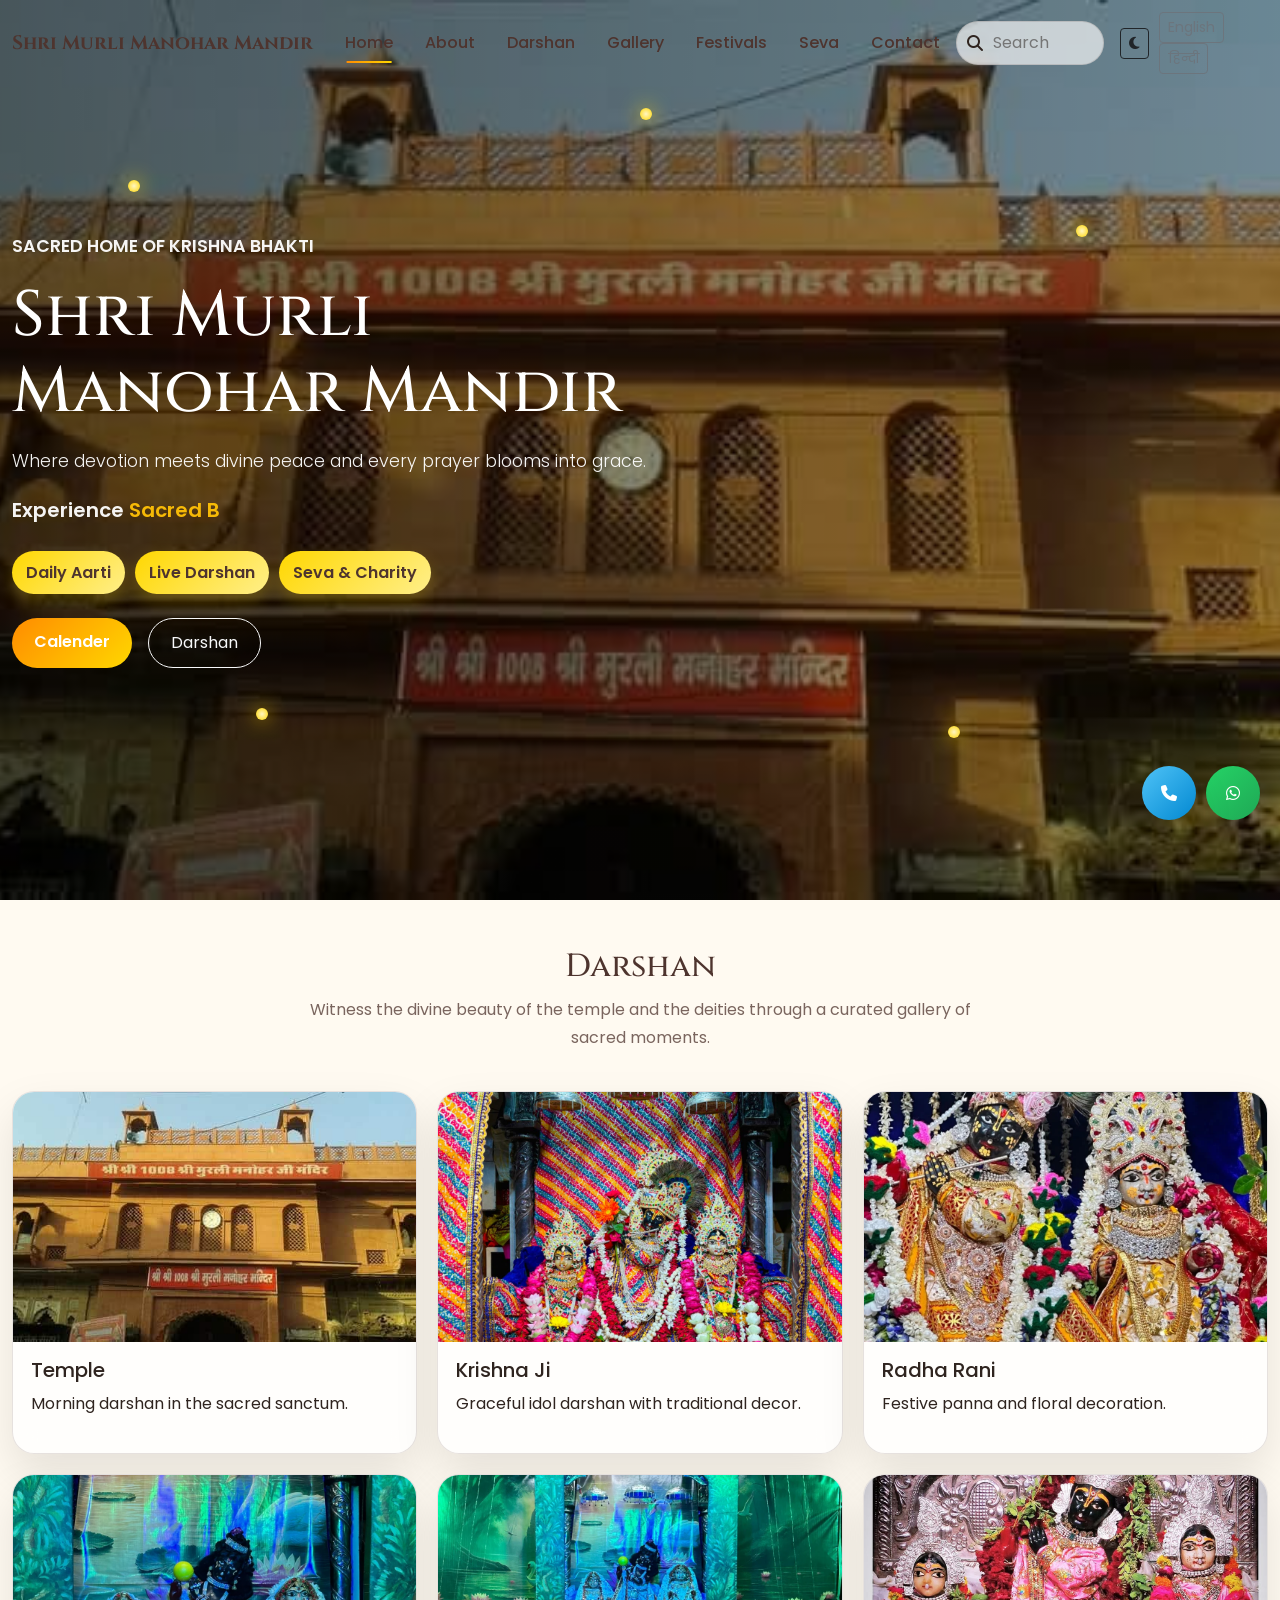
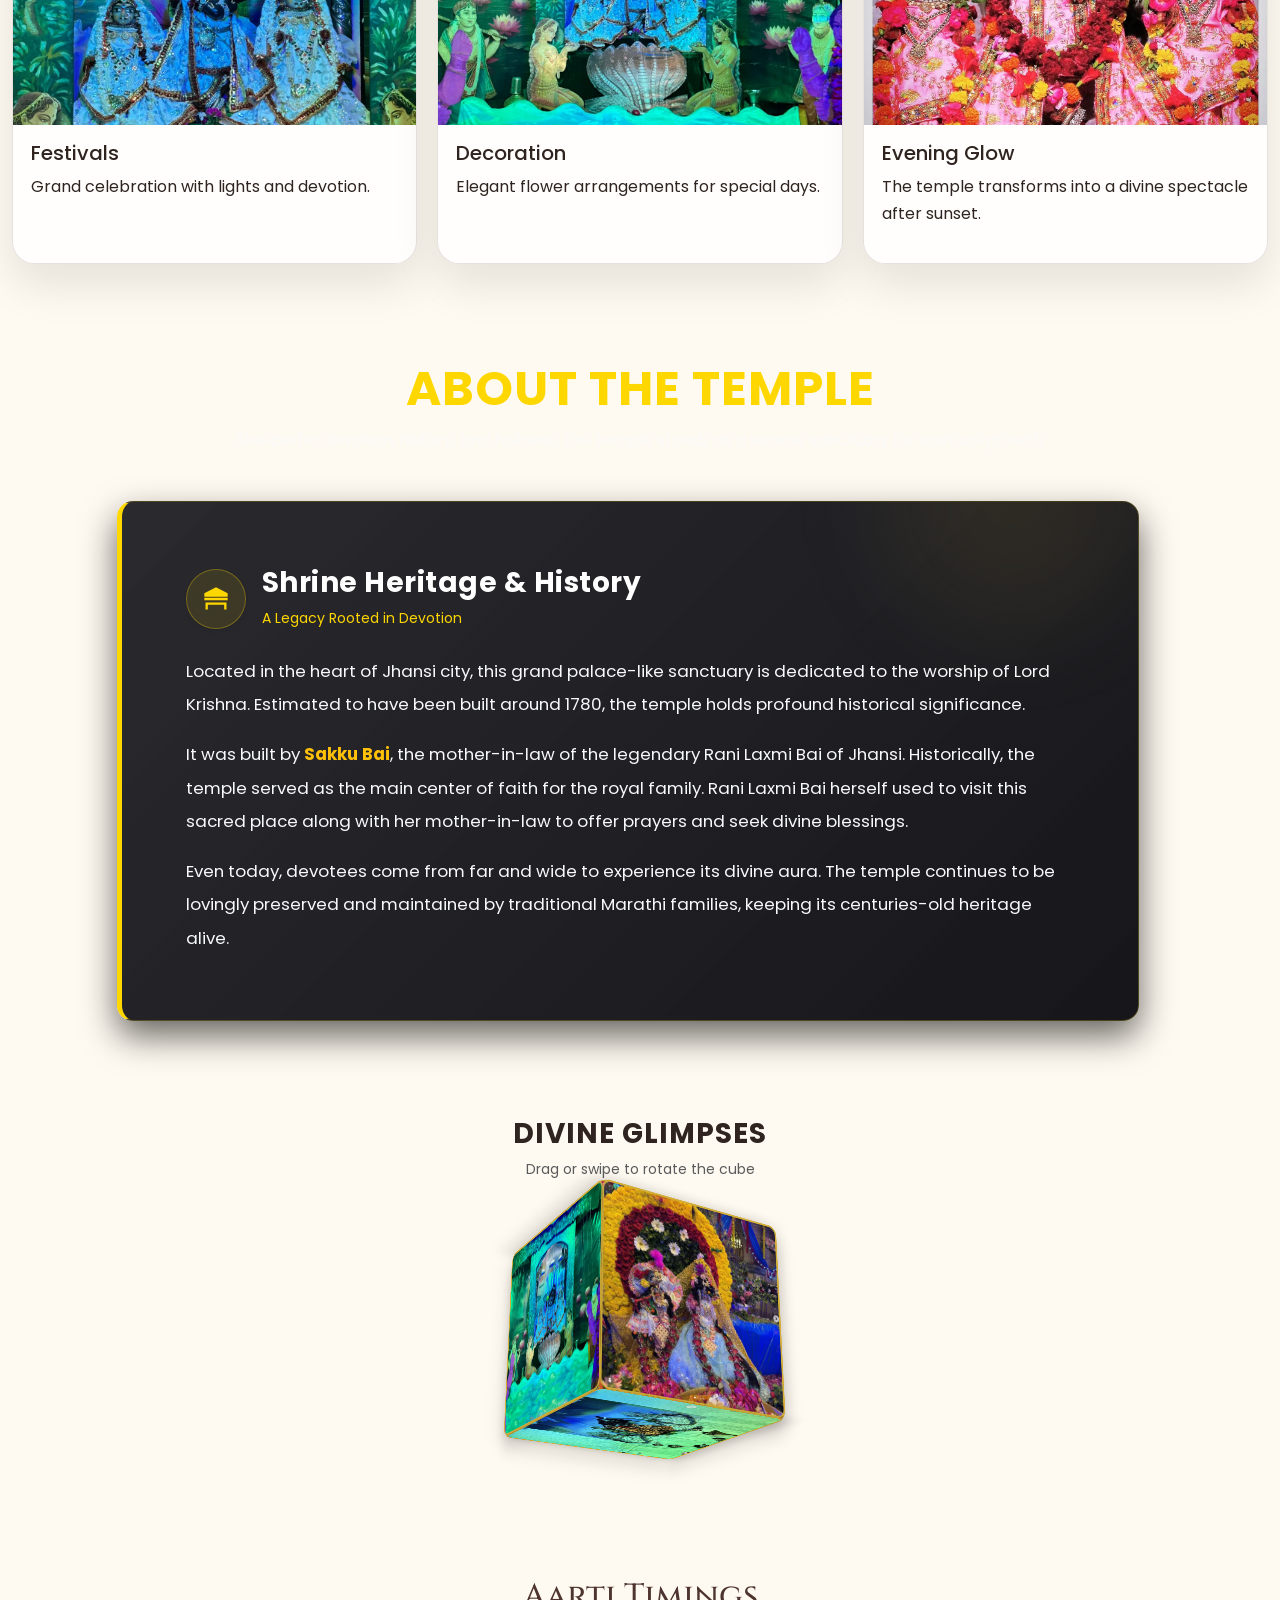
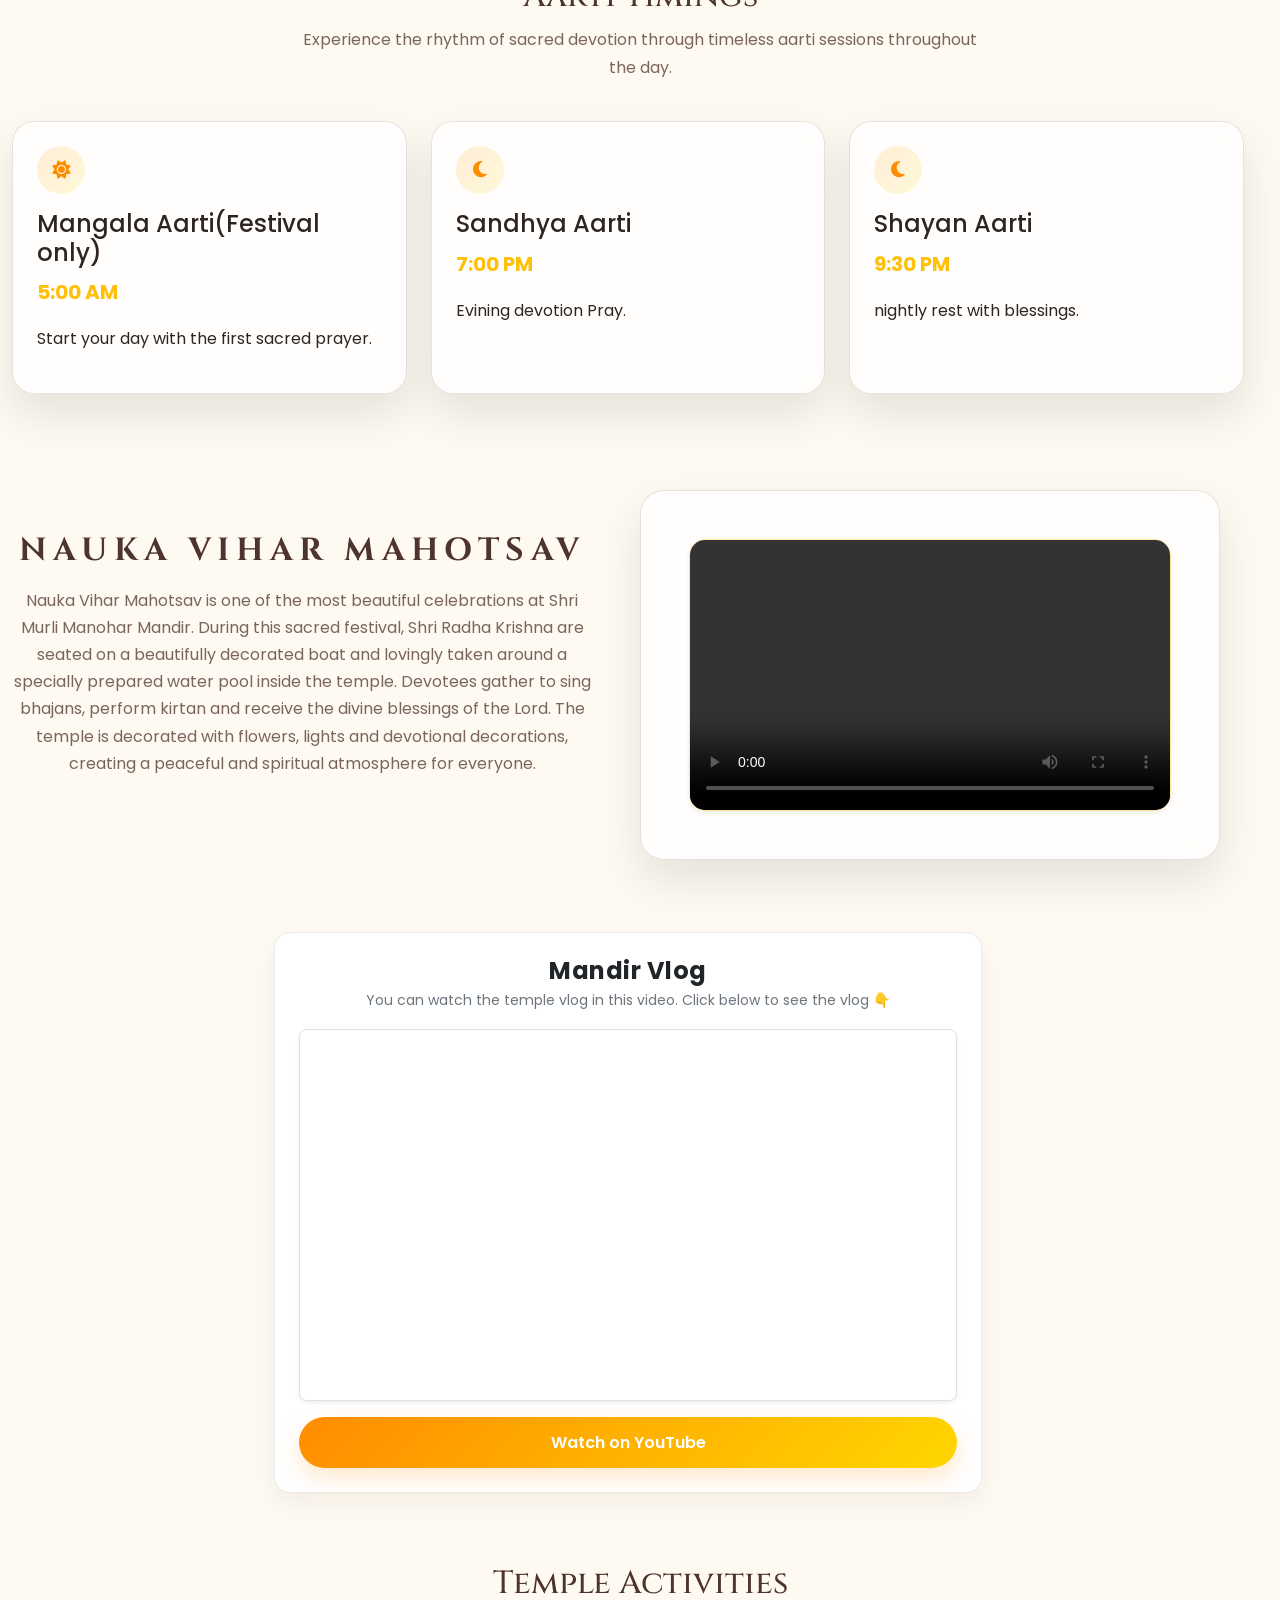
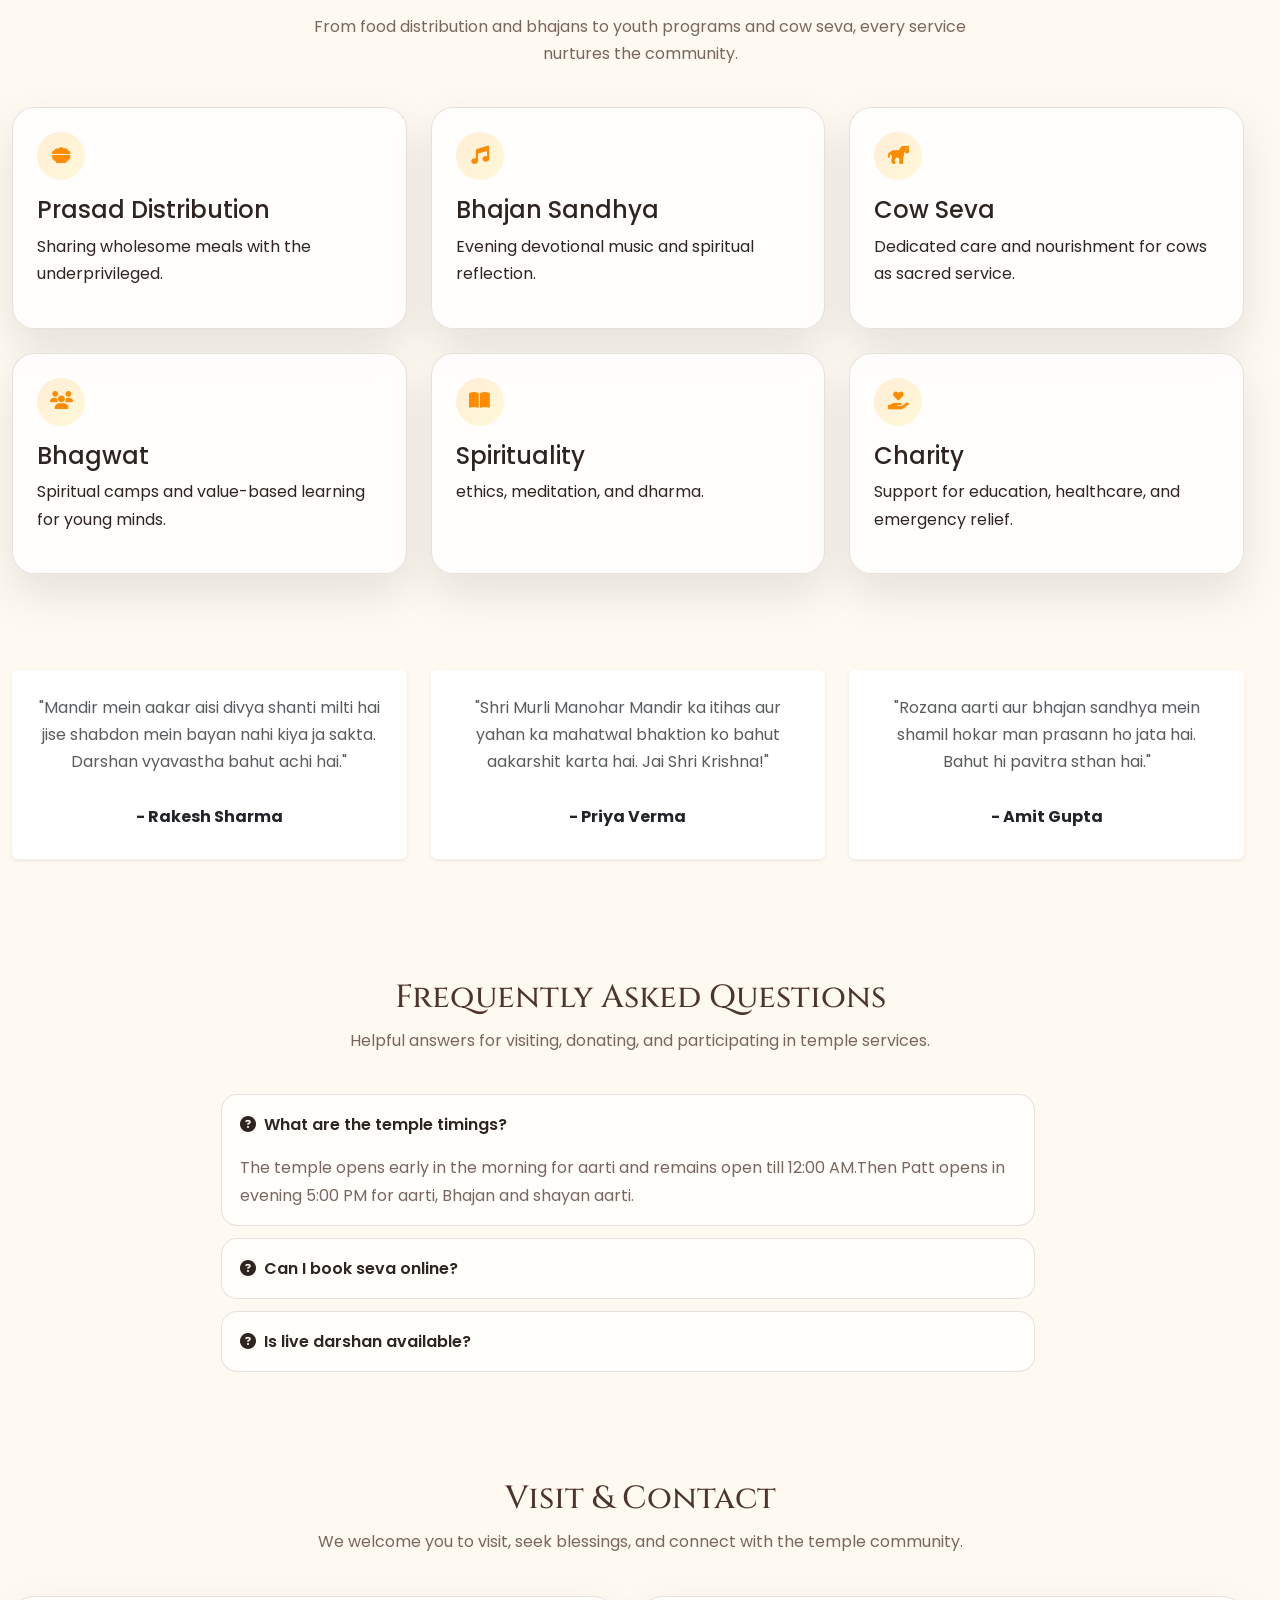
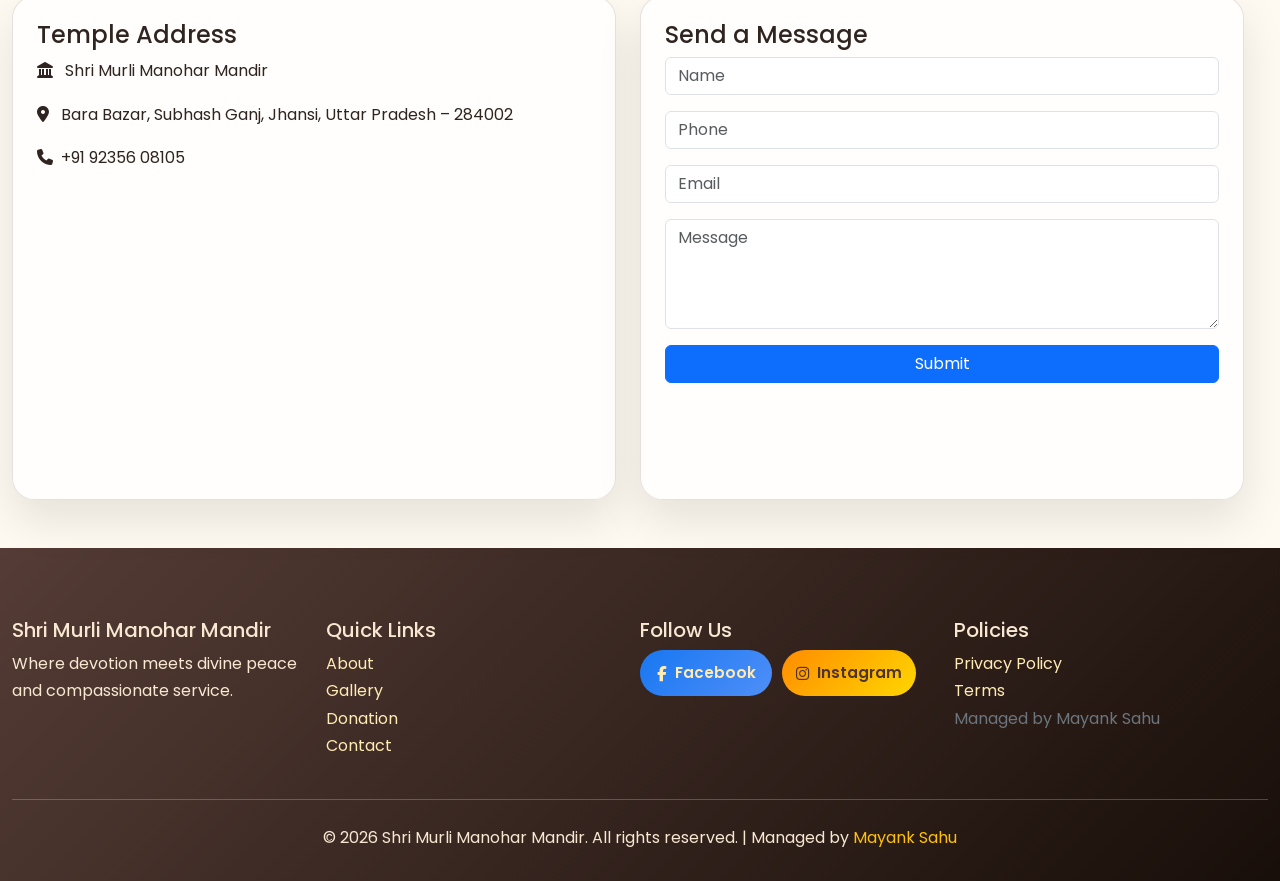
==== index.html @ 25aaffce "Update index.html" ====
<!DOCTYPE html>
<html lang="en">
  <head>
    <meta name="google-site-verification" content="YwTCOttz_gGWSCvnwsOfyiUN6vDVqNBpSsogVextNhI" />
    <meta name="viewport" content="width=device-width, initial-scale=1.0" />
    <meta name="description" content="Shri Murli Manohar Mandir offers a premium digital temple experience with darshan, festivals, donations, seva booking, and spiritual updates." />
    <meta name="theme-color" content="#ff8c00" />
    <title>Shri Murli Manohar Mandir | Divine Peace</title>
    <link rel="icon" type="image/jpg" href="images/gallery5.jpg">
    <link rel="preconnect" href="https://fonts.googleapis.com" />
    <link rel="preconnect" href="https://fonts.gstatic.com" crossorigin />
    <link href="https://fonts.googleapis.com/css2?family=Cinzel:wght@500;700&family=Poppins:wght@300;400;500;600;700&display=swap" rel="stylesheet" />
    <link href="https://cdn.jsdelivr.net/npm/bootstrap@5.3.3/dist/css/bootstrap.min.css" rel="stylesheet" />
    <link href="https://cdnjs.cloudflare.com/ajax/libs/font-awesome/6.5.2/css/all.min.css" rel="stylesheet" />
    <link href="https://cdn.jsdelivr.net/npm/aos@2.3.4/dist/aos.css" rel="stylesheet" />
    <link href="https://cdn.jsdelivr.net/npm/swiper@11/swiper-bundle.min.css" rel="stylesheet" />
    <link rel="stylesheet" href="css/style.css" />
  </head>
  <body>
    <div class="loader"><div class="loader-ring"></div></div>
    <div class="progress-bar"></div>

    <nav class="navbar navbar-expand-lg fixed-top">
      <div class="container">
        <a class="navbar-brand" href="index.html">Shri Murli Manohar Mandir</a>
        <button class="navbar-toggler" type="button" data-bs-toggle="collapse" data-bs-target="#navMenu">
          <span class="navbar-toggler-icon"></span>
        </button>
        <div class="collapse navbar-collapse" id="navMenu">
          <ul class="navbar-nav mx-auto mb-2 mb-lg-0">
            <li class="nav-item"><a class="nav-link active" href="#home">Home</a></li>
            <li class="nav-item"><a class="nav-link" href="about.html">About</a></li>
            <li class="nav-item"><a class="nav-link" href="#darshan">Darshan</a></li>
            <li class="nav-item"><a class="nav-link" href="gallery.html">Gallery</a></li>
            <li class="nav-item"><a class="nav-link" href="#festivals">Festivals</a></li>
            <li class="nav-item"><a class="nav-link" href="#seva">Seva</a></li>
            <li class="nav-item"><a class="nav-link" href="contact.html">Contact</a></li>
          </ul>
          <div class="search-box">
            <i class="fa-solid fa-magnifying-glass"></i>
            <input type="text" data-search placeholder="Search" />
          </div>
          <button class="btn btn-sm btn-outline-dark ms-3" data-theme-toggle><i class="fa-solid fa-moon"></i></button>
        </div>
       <div id="translate-buttons" style="display: inline-block; margin-left: 10px;">
    <button onclick="changeLanguage('en')" class="btn btn-sm btn-outline-secondary">English</button>
    <button onclick="changeLanguage('hi')" class="btn btn-sm btn-outline-secondary">हिन्दी</button>
</div>
    </nav>

    <header class="hero-section" id="home">
      <div class="diya-layer" aria-hidden="true">
        <span class="diya one"></span><span class="diya two"></span><span class="diya three"></span><span class="diya four"></span><span class="diya five"></span>
      </div>
      <div class="container">
        <div class="hero-content" data-aos="fade-right">
          <p class="text-uppercase fw-semibold letter-spacing">Sacred Home of Krishna Bhakti</p>
          <h1>Shri Murli Manohar Mandir</h1>
          <p class="lead">Where devotion meets divine peace and every prayer blooms into grace.</p>
          <p class="fw-semibold fs-5">Experience <span class="typed-text text-warning"></span></p>
          <div class="hero-badges mt-4">
            <span class="badge-gold">Daily Aarti</span>
            <span class="badge-gold">Live Darshan</span>
            <span class="badge-gold">Seva & Charity</span>
          </div>
          <div class="mt-4 d-flex gap-3 flex-wrap">
            <a href="donation.html" class="btn btn-gold">Calender</a>
            <a href="#darshan" class="btn btn-outline-light">Darshan</a>
          </div>
        </div>
      </div>
    </header>

    <main>

      
      

      <section class="container py-5" id="darshan">
        <div class="section-heading reveal" data-aos="fade-up">
          <h2>Darshan</h2>
          <p>Witness the divine beauty of the temple and the deities through a curated gallery of sacred moments.</p>
        </div>
        <div class="gallery-grid">
          <div class="card-elegant gallery-card lightbox-trigger" data-src="images/Frontimg.jpg" data-aos="zoom-in">
            <img src="images/Frontimg.jpg" alt="Temple architecture" loading="lazy" />
            <div class="card-body">
              <h5>Temple</h5>
              <p>Morning darshan in the sacred sanctum.</p>
            </div>
          </div>
          <div class="card-elegant gallery-card lightbox-trigger" data-src="images/Gyass.jpeg" data-aos="zoom-in" data-aos-delay="100">
            <img src="images/Gyass.jpeg" alt="Krishna deity" loading="lazy" />
            <div class="card-body">
              <h5>Krishna Ji</h5>
              <p>Graceful idol darshan with traditional decor.</p>
            </div>
          </div>
          <div class="card-elegant gallery-card lightbox-trigger" data-src="images/Radha Rani.webp" data-aos="zoom-in" data-aos-delay="200">
            <img src="images/Radha Rani.webp" alt="Radha Krishna festival" loading="lazy" />
            <div class="card-body">
              <h5>Radha Rani</h5>
              <p>Festive panna and floral decoration.</p>
            </div>
          </div>
          <div class="card-elegant gallery-card lightbox-trigger" data-src="images/Festivals.webp" data-aos="zoom-in">
            <img src="images/Festivals.webp" alt="Temple festival" loading="lazy" />
            <div class="card-body">
              <h5>Festivals</h5>
              <p>Grand celebration with lights and devotion.</p>
            </div>
          </div>
          <div class="card-elegant gallery-card lightbox-trigger" data-src="images/Decoration.webp" data-aos="zoom-in" data-aos-delay="100">
            <img src="images/Decoration.webp" alt="Temple decoration" loading="lazy" />
            <div class="card-body">
              <h5>Decoration</h5>
              <p>Elegant flower arrangements for special days.</p>
            </div>
          </div>
          <div class="card-elegant gallery-card lightbox-trigger" data-src="images/Evening glow.webp" data-aos="zoom-in" data-aos-delay="200">
            <img src="images/Evening glow.webp" alt="Temple evening view" loading="lazy" />
            <div class="card-body">
              <h5>Evening Glow</h5>
              <p>The temple transforms into a divine spectacle after sunset.</p>
            </div>
          </div>
        </div>
      </section>

          <!-- About The Temple Section -->
<section class="container py-5">
    <div class="text-center mb-5">
        <h2 class="fw-bold display-5" style="letter-spacing: 1px; color: #ffd700;">ABOUT THE TEMPLE</h2>
        <p class="text-light opacity-75 fs-6">Steeped in devotion, history, and holiness, the temple stands as a serene sanctuary for spiritual growth.</p>
    </div>

    <div class="row justify-content-center">
        <div class="col-lg-10 mx-auto">
            <div class="card border-0 shadow-lg p-4 p-md-5 rounded-4 position-relative overflow-hidden about-card-custom">
                
                <!-- Decorative Glow Background Element -->
                <div class="position-absolute top-0 end-0 translate-middle-y rounded-circle blur-bg" style="width: 250px; height: 250px; background: rgba(212, 175, 55, 0.08); filter: blur(50px); pointer-events: none;"></div>

                <div class="card-body position-relative z-1">
                    <div class="d-flex align-items-center mb-4">
                        <div class="rounded-circle d-flex align-items-center justify-content-center me-3 shadow-sm icon-box-custom">
                            <!-- Proper Temple SVG Icon -->
                            <svg xmlns="http://www.w3.org/2000/svg" width="28" height="28" fill="#ffd700" viewBox="0 0 24 24">
                                <path d="M12 2L2 7v3h20V7L12 2zm10 9H2v2h20v-2zm-1 4H3v6h2v-4h14v4h2v-6z"/>
                            </svg>
                        </div>
                        <div>
                            <h3 class="fw-bold mb-1 text-white" style="letter-spacing: 0.5px;">Shrine Heritage & History</h3>
                            <span class="small" style="color: #ffd700;">A Legacy Rooted in Devotion</span>
                        </div>
                    </div>

                    <p class="card-text text-light opacity-85 lh-lg mb-3" style="font-size: 1.05rem;">
                        Located in the heart of Jhansi city, this grand palace-like sanctuary is dedicated to the worship of Lord Krishna. Estimated to have been built around 1780, the temple holds profound historical significance.
                    </p>
                    
                    <p class="card-text text-light opacity-85 lh-lg mb-3" style="font-size: 1.05rem;">
                        It was built by <strong class="text-warning">Sakku Bai</strong>, the mother-in-law of the legendary Rani Laxmi Bai of Jhansi. Historically, the temple served as the main center of faith for the royal family. Rani Laxmi Bai herself used to visit this sacred place along with her mother-in-law to offer prayers and seek divine blessings.
                    </p>

                    <p class="card-text text-light opacity-85 lh-lg mb-0" style="font-size: 1.05rem;">
                        Even today, devotees come from far and wide to experience its divine aura. The temple continues to be lovingly preserved and maintained by traditional Marathi families, keeping its centuries-old heritage alive.
                    </p>
                </div>
            </div>
        </div>
    </div>
</section>

<style>
/* Custom Styling for Dark Mode About Card */
.about-card-custom {
    background: linear-gradient(135deg, rgba(30, 30, 35, 0.95) 0%, rgba(18, 18, 22, 0.98) 100%) !important;
    border: 1px solid rgba(255, 215, 0, 0.2) !important;
    border-left: 5px solid #ffd700 !important;
    box-shadow: 0 15px 35px rgba(0, 0, 0, 0.6) !important;
}

.icon-box-custom {
    width: 60px;
    height: 60px;
    background: rgba(255, 215, 0, 0.1);
    border: 1px solid rgba(255, 215, 0, 0.3);
}

.about-card-custom:hover {
    border-color: rgba(255, 215, 0, 0.4) !important;
    box-shadow: 0 20px 40px rgba(255, 215, 0, 0.1) !important;
    transition: all 0.3s ease;
}
</style>
      

      <!-- 3D Rotating Image Cube Section -->
<section class="container py-5 text-center">
    <div class="mb-4">
        <h3 class="fw-bold" style="letter-spacing: 1px;">DIVINE GLIMPSES</h3>
        <p class="text-muted small">Drag or swipe to rotate the cube</p>
    </div>

    <div class="scene-container">
        <div class="cube" id="imageCube">
            <div class="cube-face front"><img src="images/Decoration.webp" alt="Darshan"></div>
            <div class="cube-face back"><img src="images/charan.jpeg" alt="Darshan"></div>
            <div class="cube-face right"><img src="images/gallery5.jpg" alt="Darshan"></div>
            <div class="cube-face left"><img src="images/independenceday3.jpeg" alt="Darshan"></div>
            <div class="cube-face top"><img src="images/Gyass.jpeg" alt="Darshan"></div>
            <div class="cube-face bottom"><img src="images/gallery4.jpg" alt="Darshan"></div>
        </div>
    </div>
</section>


            
      

      <section class="container py-5">
        <div class="section-heading reveal" data-aos="fade-up">
          <h2>Aarti Timings</h2>
          <p>Experience the rhythm of sacred devotion through timeless aarti sessions throughout the day.</p>
        </div>
        <div class="row g-4">
          <div class="col-md-6 col-lg-4" data-aos="fade-up">
            <div class="card-elegant timing-card h-100">
              <div class="icon-badge"><i class="fa-solid fa-sun"></i></div>
              <h4>Mangala Aarti(Festival only)</h4>
              <p class="fs-5 fw-bold text-warning">5:00 AM</p>
              <p>Start your day with the first sacred prayer.</p>
            </div>
          </div>
          <div class="col-md-6 col-lg-4" data-aos="fade-up" data-aos-delay="100">
            <div class="card-elegant timing-card h-100">
              <div class="icon-badge"><i class="fa-solid fa-moon"></i></div>
              <h4>Sandhya Aarti</h4>
              <p class="fs-5 fw-bold text-warning">7:00 PM</p>
              <p>Evining devotion Pray.</p>
            </div>
          </div>
          <div class="col-md-6 col-lg-4" data-aos="fade-up" data-aos-delay="200">
            <div class="card-elegant timing-card h-100">
              <div class="icon-badge"><i class="fa-solid fa-moon"></i></div>
              <h4>Shayan Aarti</h4>
              <p class="fs-5 fw-bold text-warning">9:30 PM</p>
              <p>nightly rest with blessings.</p>
            </div>
          </div>
        </div>
      </section>

      <section class="container py-5" id="festivals">
        <div class="row g-5 align-items-center">
          <div class="col-lg-6" data-aos="fade-right">
            <div class="section-heading reveal">
              <h2 class="text-uppercase fw-bold" style="letter-spacing: 0.2em;">NAUKA VIHAR MAHOTSAV</h2>
              <p class="mt-3">Nauka Vihar Mahotsav is one of the most beautiful celebrations at Shri Murli Manohar Mandir. During this sacred festival, Shri Radha Krishna are seated on a beautifully decorated boat and lovingly taken around a specially prepared water pool inside the temple. Devotees gather to sing bhajans, perform kirtan and receive the divine blessings of the Lord. The temple is decorated with flowers, lights and devotional decorations, creating a peaceful and spiritual atmosphere for everyone.</p>
            </div>
          </div>
          <div class="col-lg-6" data-aos="fade-left">
            <div class="card-elegant p-4 p-md-5">
              <div class="ratio ratio-16x9 rounded-4 overflow-hidden border border-warning-subtle shadow-sm">
                <video controls class="w-100 h-100 object-fit-cover">
                  <source src="video/Naukavihar.mp4" type="video/mp4"
                </video>
              </div>
            </div>
          </div>
        </div>
      </section>

        
      <!-- Mandir Vlog Section -->
<section class="container py-4">
    <div class="row justify-content-center">
        <div class="col-lg-7">
            <div class="card border-0 shadow-sm p-3 p-md-4 rounded-4 vlog-theme-card position-relative">
                
                <div class="card-body p-0 text-center">
                    <!-- Header -->
                    <div class="mb-3">
                        <h4 class="fw-bold vlog-title mb-1" style="letter-spacing: 0.5px;">Mandir Vlog</h4>
                        <p class="vlog-desc small mb-3">You can watch the temple vlog in this video. Click below to see the vlog 👇</p>
                    </div>

                    <!-- YouTube Video Container -->
                    <div class="ratio ratio-16x9 rounded-3 overflow-hidden shadow-sm border">
                        <iframe src="https://www.youtube.com/embed/cmN3DgKx1w0?rel=0" title="Mandir Vlog" allowfullscreen style="width: 100%; height: 100%;"></iframe>
                    </div>
                </div>
                 <a class="watch-youtube-btn" href="https://youtu.be/cmN3DgKx1w0?si=9wKprSiNvX23P_lv" target="_blank" rel="noopener noreferrer">Watch on YouTube</a>
                 </div>

            </div>
        </div>
    </div>
</section>

<style>
/* Day Mode (Default): White Card, Dark Text */
.vlog-theme-card {
    background-color: #ffffff !important;
    border: 1px solid rgba(0, 0, 0, 0.08) !important;
    box-shadow: 0 10px 25px rgba(0, 0, 0, 0.05) !important;
    transition: all 0.3s ease;
}
.vlog-theme-card .vlog-title {
    color: #212529 !important;
}
.vlog-theme-card .vlog-desc {
    color: #6c757d !important;
}

/* Night Mode (Dark Theme): Matches your About Section Card */
[data-theme="dark"] .vlog-theme-card,
body.dark-mode .vlog-theme-card,
.dark .vlog-theme-card {
    background: linear-gradient(135deg, rgba(30, 30, 35, 0.95) 0%, rgba(18, 18, 22, 0.98) 100%) !important;
    border: 1px solid rgba(255, 215, 0, 0.2) !important;
    box-shadow: 0 20px 40px rgba(0, 0, 0, 0.7) !important;
}
[data-theme="dark"] .vlog-theme-card .vlog-title,
body.dark-mode .vlog-theme-card .vlog-title,
.dark .vlog-theme-card .vlog-title {
    color: #ffffff !important;
}
[data-theme="dark"] .vlog-theme-card .vlog-desc,
body.dark-mode .vlog-theme-card .vlog-desc,
.dark .vlog-theme-card .vlog-desc {
    color: rgba(255, 255, 255, 0.75) !important;
}
</style>
      
      <section class="container py-5" id="seva">
        <div class="section-heading reveal" data-aos="fade-up">
          <h2>Temple Activities</h2>
          <p>From food distribution and bhajans to youth programs and cow seva, every service nurtures the community.</p>
        </div>
        <div class="row g-4">
          <div class="col-md-6 col-lg-4" data-aos="fade-up">
            <div class="card-elegant activity-card h-100">
              <div class="icon-badge"><i class="fa-solid fa-bowl-food"></i></div>
              <h4>Prasad Distribution</h4>
              <p>Sharing wholesome meals with the underprivileged.</p>
            </div>
          </div>
          <div class="col-md-6 col-lg-4" data-aos="fade-up" data-aos-delay="100">
            <div class="card-elegant activity-card h-100">
              <div class="icon-badge"><i class="fa-solid fa-music"></i></div>
              <h4>Bhajan Sandhya</h4>
              <p>Evening devotional music and spiritual reflection.</p>
            </div>
          </div>
          <div class="col-md-6 col-lg-4" data-aos="fade-up" data-aos-delay="200">
            <div class="card-elegant activity-card h-100">
              <div class="icon-badge"><i class="fa-solid fa-horse"></i></div>
              <h4>Cow Seva</h4>
              <p>Dedicated care and nourishment for cows as sacred service.</p>
            </div>
          </div>
          <div class="col-md-6 col-lg-4" data-aos="fade-up">
            <div class="card-elegant activity-card h-100">
              <div class="icon-badge"><i class="fa-solid fa-users"></i></div>
              <h4>Bhagwat</h4>
              <p>Spiritual camps and value-based learning for young minds.</p>
            </div>
          </div>
          <div class="col-md-6 col-lg-4" data-aos="fade-up" data-aos-delay="100">
            <div class="card-elegant activity-card h-100">
              <div class="icon-badge"><i class="fa-solid fa-book-open"></i></div>
              <h4>Spirituality</h4>
              <p>ethics, meditation, and dharma.</p>
            </div>
          </div>
          <div class="col-md-6 col-lg-4" data-aos="fade-up" data-aos-delay="200">
            <div class="card-elegant activity-card h-100">
              <div class="icon-badge"><i class="fa-solid fa-hand-holding-heart"></i></div>
              <h4>Charity</h4>
              <p>Support for education, healthcare, and emergency relief.</p>
            </div>
          </div>
        </div>
      </section>

      <div class="container my-5">
    <div class="row text-center">
        <div class="col-md-4 mb-4">
            <div class="card p-4 shadow-sm border-0">
                <p class="text-muted">"Mandir mein aakar aisi divya shanti milti hai jise shabdon mein bayan nahi kiya ja sakta. Darshan vyavastha bahut achi hai."</p>
                <h6 class="fw-bold mt-3">- Rakesh Sharma</h6>
            </div>
        </div>
        <div class="col-md-4 mb-4">
            <div class="card p-4 shadow-sm border-0">
                <p class="text-muted">"Shri Murli Manohar Mandir ka itihas aur yahan ka mahatwal bhaktion ko bahut aakarshit karta hai. Jai Shri Krishna!"</p>
                <h6 class="fw-bold mt-3">- Priya Verma</h6>
            </div>
        </div>
        <div class="col-md-4 mb-4">
            <div class="card p-4 shadow-sm border-0">
                <p class="text-muted">"Rozana aarti aur bhajan sandhya mein shamil hokar man prasann ho jata hai. Bahut hi pavitra sthan hai."</p>
                <h6 class="fw-bold mt-3">- Amit Gupta</h6>
            </div>
        </div>
    </div>
</div>

      <section class="container py-5">
        <div class="section-heading reveal" data-aos="fade-up">
          <h2>Frequently Asked Questions</h2>
          <p>Helpful answers for visiting, donating, and participating in temple services.</p>
        </div>
        <div class="row justify-content-center">
          <div class="col-lg-8">
            <div class="faq-item active">
              <button class="faq-question"><i class="fa-solid fa-circle-question me-2"></i>What are the temple timings?</button>
              <div class="faq-answer">The temple opens early in the morning for aarti and remains open till 12:00 AM.Then Patt opens in evening 5:00 PM for aarti, Bhajan and shayan aarti.</div>
            </div>
            <div class="faq-item">
              <button class="faq-question"><i class="fa-solid fa-circle-question me-2"></i>Can I book seva online?</button>
              <div class="faq-answer">Yes, you may book seva through the online form or by contacting the temple office directly.</div>
            </div>
            <div class="faq-item">
              <button class="faq-question"><i class="fa-solid fa-circle-question me-2"></i>Is live darshan available?</button>
              <div class="faq-answer">Yes, daily aarti and selected programs are streamed during the week for devotees around the world.</div>
            </div>
          </div>
        </div>
      </section>

      <section class="container py-5" id="contact">
        <div class="section-heading reveal" data-aos="fade-up">
          <h2>Visit & Contact</h2>
          <p>We welcome you to visit, seek blessings, and connect with the temple community.</p>
        </div>
        <div class="row g-4">
          <div class="col-lg-6" data-aos="fade-right">
            <div class="card-elegant contact-card h-100">
              <h4>Temple Address</h4>
              <p><i class="fa-solid fa-landmark me-2"></i> Shri Murli Manohar Mandir</p>
              <p><i class="fa-solid fa-location-dot me-2"></i> Bara Bazar, Subhash Ganj, Jhansi, Uttar Pradesh – 284002</p>
              <p><i class="fa-solid fa-phone me-2"></i><a href="tel:+919235608105" class="text-reset">+91 92356 08105</a></p>
              <iframe src="https://www.google.com/maps?q=Bara%20Bazar%2C%20Subhash%20Ganj%2C%20Jhansi%2C%20Uttar%20Pradesh%20284002&z=15&output=embed" allowfullscreen loading="lazy"></iframe>
            </div>
          </div>
          <div class="col-lg-6" data-aos="fade-left">
            <div class="card-elegant contact-card h-100">
              <h4>Send a Message</h4>
             <form id="whatsappFormHome" onsubmit="sendToWhatsAppHome(event)">
    <div class="mb-3">
        <input type="text" id="nameHome" class="form-control" placeholder="Name" required>
    </div>
    <div class="mb-3">
        <input type="tel" id="phoneHome" class="form-control" placeholder="Phone" required>
    </div>
    <div class="mb-3">
        <input type="email" id="emailHome" class="form-control" placeholder="Email">
    </div>
    <div class="mb-3">
        <textarea id="messageHome" class="form-control" rows="4" placeholder="Message" required></textarea>
    </div>
    <button type="submit" class="btn btn-primary w-100">Submit</button>
</form>
            </div>
          </div>
        </div>
      </section>
    </main>

    <!-- JavaScript for WhatsApp Form -->
<script>
function sendToWhatsAppHome(event) {
    event.preventDefault(); 

    let name = document.getElementById('nameHome').value;
    let phone = document.getElementById('phoneHome').value;
    let email = document.getElementById('emailHome').value;
    let message = document.getElementById('messageHome').value;

    // Yahan apna WhatsApp number daalein (91 ke sath)
    let myWhatsAppNumber = "919235608105"; 

    let whatsappText = `New Message from Home Page:%0A` +
                       `*Name:* ${name}%0A` +
                       `*Phone:* ${phone}%0A` +
                       `*Email:* ${email}%0A` +
                       `*Message:* ${message}`;

    let whatsappURL = `https://wa.me/${myWhatsAppNumber}?text=${whatsappText}`;
    window.open(whatsappURL, '_blank');
}
</script>

    <footer class="footer">
      <div class="container">
        <div class="row g-4">
          <div class="col-lg-3">
            <h5>Shri Murli Manohar Mandir</h5>
            <p>Where devotion meets divine peace and compassionate service.</p>
          </div>
          <div class="col-lg-3">
            <h5>Quick Links</h5>
            <ul class="list-unstyled">
              <li><a href="about.html">About</a></li>
              <li><a href="gallery.html">Gallery</a></li>
              <li><a href="donation.html">Donation</a></li>
              <li><a href="contact.html">Contact</a></li>
            </ul>
          </div>
          <div class="col-lg-3">
            <h5>Follow Us</h5>
            <div class="footer-social-links">
              <a class="footer-social-btn facebook" href="https://www.facebook.com/share/14ncZ8NiP7m/ " target="_blank" rel="noopener noreferrer">
                <i class="fa-brands fa-facebook-f"></i>
                <span>Facebook</span>
              </a>
              <a class="footer-social-btn instagram" href="https://www.instagram.com/murli.manohar.mandir.jhansi?igsh=MTAweDFwbmF0YXIxMQ==" target="_blank" rel="noopener noreferrer">
                <i class="fa-brands fa-instagram"></i>
                <span>Instagram</span>
              </a>
            </div>
          </div>
          <div class="col-lg-3">
            <h5>Policies</h5>
            <ul class="list-unstyled">
              <li><a href="#">Privacy Policy</a></li>
              <li><a href="#">Terms</a></li>
              <a href="https://www.instagram.com/mayanksahu_10?igsh=MTl1Z3kzNTBsajVt" target="_blank" class="text-secondary text-decoration-none">Managed by Mayank Sahu</a>
            </ul>
          </div>
        </div>
        <hr class="my-4" />
        <p class="mb-0 text-center">© 2026 Shri Murli Manohar Mandir. All rights reserved. | Managed by <a href="https://www.instagram.com/mayanksahu_10?igsh=MTl1Z3kzNTBsajVt" target="_blank" class="text-warning text-decoration-none">Mayank Sahu</a></p>
      </div>
    </footer>

    <button class="back-to-top" aria-label="Back to top"><i class="fa-solid fa-arrow-up"></i></button>
    <a href="https://wa.me/919235608105" target="_blank" class="floating-btn d-flex align-items-center justify-content-center" aria-label="WhatsApp">
      <i class="fa-brands fa-whatsapp"></i></a>
    <a href="tel:+919235608105" class="floating-btn floating-call d-flex align-items-center justify-content-center" aria-label="Call Us">
      <i class="fa-solid fa-phone"></i></a>

    <div class="lightbox-overlay">
      <div class="lightbox-content">
        <button class="lightbox-close"><i class="fa-solid fa-xmark"></i></button>
        <img class="lightbox-image" src="" alt="Temple preview" />
      </div>
    </div>

    <script src="https://cdn.jsdelivr.net/npm/bootstrap@5.3.3/dist/js/bootstrap.bundle.min.js"></script>
    <script src="https://cdn.jsdelivr.net/npm/aos@2.3.4/dist/aos.js"></script>
    <script src="https://cdn.jsdelivr.net/npm/swiper@11/swiper-bundle.min.js"></script>
    <script src="js/script.js"></script>
      <div id="google_translate_element" style="display:none;"></div>

<script type="text/javascript">
  function googleTranslateElementInit() {
    new google.translate.TranslateElement({
      pageLanguage: 'en',
      includedLanguages: 'hi,en',
      autoDisplay: false
    }, 'google_translate_element');
  }

  function changeLanguage(langCode) {
    var selectField = document.querySelector(".goog-te-combo");
    if (selectField) {
      selectField.value = langCode;
      selectField.dispatchEvent(new Event('change'));
    }
  }
</script>
<script type="text/javascript" src="//translate.google.com/translate_a/element.js?cb=googleTranslateElementInit"></script>
  </body>
</html>
---- css/style.css ----
:root {
  --primary: #ff8c00;
  --secondary: #ffd700;
  --accent: #4e342e;
  --text: #2f241f;
  --light: #fffef8;
  --dark: #1f140f;
  --bg: #fffaf1;
  --border: rgba(78, 52, 46, 0.14);
  --shadow: 0 20px 45px rgba(0, 0, 0, 0.1);
}

body {
  font-family: 'Poppins', sans-serif;
  background: var(--bg);
  color: var(--text);
  line-height: 1.7;
  overflow-x: hidden;
}

body.dark-mode {
  --bg: #120c09;
  --light: #1f1612;
  --text: #f6ebdd;
  --accent: #f5d17a;
  --border: rgba(255, 255, 255, 0.12);
  --shadow: 0 20px 45px rgba(0, 0, 0, 0.35);
}

html { scroll-behavior: smooth; }

img { max-width: 100%; display: block; }
a { text-decoration: none; }

section { padding: 90px 0; }

.section-heading {
  margin-bottom: 40px;
  text-align: center;
}

.section-heading h2 {
  font-family: 'Cinzel', serif;
  font-size: 2rem;
  color: var(--accent);
  margin-bottom: 10px;
}

.section-heading p {
  color: #7a655e;
  max-width: 700px;
  margin: 0 auto;
}

body.dark-mode .section-heading p { color: #c8b7aa; }

.navbar {
  transition: all 0.35s ease;
  padding: 12px 0;
}

.navbar.scrolled {
  background: rgba(255, 250, 241, 0.95) !important;
  backdrop-filter: blur(12px);
  box-shadow: 0 10px 25px rgba(0, 0, 0, 0.08);
}

body.dark-mode .navbar.scrolled {
  background: rgba(18, 12, 9, 0.95) !important;
}

.navbar-brand {
  font-family: 'Cinzel', serif;
  font-size: 1.2rem;
  color: var(--accent) !important;
  font-weight: 700;
}

.navbar-nav .nav-link {
  color: var(--accent) !important;
  font-weight: 500;
  margin: 0 8px;
  position: relative;
}

.navbar-nav .nav-link::after {
  content: '';
  position: absolute;
  width: 0;
  height: 2px;
  background: linear-gradient(90deg, var(--primary), var(--secondary));
  left: 50%;
  bottom: 2px;
  transition: all 0.3s ease;
  transform: translateX(-50%);
}

.navbar-nav .nav-link:hover::after,
.navbar-nav .nav-link.active::after { width: 70%; }

.hero-section {
  position: relative;
  min-height: 100vh;
  display: flex;
  align-items: center;
  background-image: linear-gradient(90deg, rgba(0, 0, 0, 0.6), rgba(0, 0, 0, 0.35)), url('../images/Frontimg.jpg');
  background-size: cover;
  background-position: center;
  background-repeat: no-repeat;
  color: white;
  overflow: hidden;
  animation: heroFadeIn 1.2s ease-out both;
}

@keyframes heroFadeIn {
  from {
    opacity: 0;
    transform: scale(1.02);
  }
  to {
    opacity: 1;
    transform: scale(1);
  }
}

.hero-content {
  position: relative;
  z-index: 2;
  max-width: 700px;
  padding: 80px 0;
}

.hero-content h1 {
  font-family: 'Cinzel', serif;
  font-size: clamp(2.3rem, 5vw, 4.2rem);
  margin-bottom: 16px;
}

.hero-content p {
  font-size: 1.1rem;
  opacity: 0.95;
}

.hero-badges {
  display: flex;
  gap: 10px;
  flex-wrap: wrap;
  margin-top: 20px;
}

.badge-gold {
  background: linear-gradient(135deg, var(--secondary), #ffef8a);
  color: var(--accent);
  padding: 8px 14px;
  border-radius: 999px;
  font-weight: 600;
  box-shadow: 0 8px 18px rgba(255, 215, 0, 0.25);
}

.btn-gold {
  background: linear-gradient(135deg, var(--primary), var(--secondary));
  color: #fff;
  border: none;
  padding: 12px 22px;
  border-radius: 999px;
  font-weight: 600;
  transition: transform 0.3s ease, box-shadow 0.3s ease;
}

.btn-gold:hover {
  transform: translateY(-3px);
  box-shadow: 0 10px 24px rgba(255, 140, 0, 0.25);
  color: #fff;
}

.btn-outline-light {
  border-radius: 999px;
  padding: 12px 22px;
}

.diya-layer {
  position: absolute;
  inset: 0;
  z-index: 1;
  pointer-events: none;
}

.diya {
  position: absolute;
  width: 12px;
  height: 12px;
  border-radius: 50%;
  background: radial-gradient(circle, #fff5c2, #ffd700);
  box-shadow: 0 0 20px #ffd700;
  animation: floatGlow 4s ease-in-out infinite;
}

.diya.one { left: 10%; top: 20%; animation-delay: 0s; }
.diya.two { left: 20%; bottom: 20%; animation-delay: 1s; }
.diya.three { right: 15%; top: 25%; animation-delay: 1.5s; }
.diya.four { right: 25%; bottom: 18%; animation-delay: 2.2s; }
.diya.five { left: 50%; top: 12%; animation-delay: 0.8s; }

@keyframes floatGlow {
  0%, 100% { transform: translateY(0) scale(1); opacity: 0.8; }
  50% { transform: translateY(-20px) scale(1.2); opacity: 1; }
}

.card-elegant {
  background: rgba(255, 255, 255, 0.78);
  backdrop-filter: blur(12px);
  border: 1px solid var(--border);
  border-radius: 24px;
  box-shadow: var(--shadow);
  transition: transform 0.3s ease, box-shadow 0.3s ease;
}

body.dark-mode .card-elegant {
  background: rgba(31, 22, 18, 0.85);
}

.card-elegant:hover {
  transform: translateY(-6px);
  box-shadow: 0 25px 40px rgba(0, 0, 0, 0.16);
}

.feature-card, .timing-card, .activity-card, .faq-card, .testimonial-card, .event-card, .donation-card,
.contact-card, .gallery-card {
  padding: 24px;
  border-radius: 22px;
}

.icon-badge {
  width: 48px;
  height: 48px;
  border-radius: 50%;
  display: flex;
  align-items: center;
  justify-content: center;
  background: linear-gradient(135deg, rgba(255, 140, 0, 0.15), rgba(255, 215, 0, 0.15));
  color: var(--primary);
  margin-bottom: 16px;
  font-size: 1.15rem;
}

.gallery-grid {
  display: grid;
  grid-template-columns: repeat(3, minmax(0, 1fr));
  gap: 20px;
}

.gallery-card {
  overflow: hidden;
  padding: 0;
  position: relative;
}

.gallery-card img {
  width: 100%;
  height: 250px;
  object-fit: cover;
  transition: transform 0.4s ease;
}

.gallery-card:hover img {
  transform: scale(1.07);
}

.gallery-card .card-body {
  padding: 16px 18px 20px;
}

.masonry-grid {
  columns: 3 1rem;
  column-gap: 1rem;
}

.masonry-item {
  break-inside: avoid;
  margin-bottom: 1rem;
  border-radius: 18px;
  overflow: hidden;
  box-shadow: var(--shadow);
}

.masonry-item img {
  width: 100%;
  height: auto;
  display: block;
  transition: transform 0.3s ease;
}

.masonry-item:hover img { transform: scale(1.05); }

.lightbox-overlay {
  position: fixed;
  inset: 0;
  background: rgba(7, 5, 4, 0.86);
  display: none;
  align-items: center;
  justify-content: center;
  z-index: 9999;
  padding: 24px;
}

.lightbox-overlay.show { display: flex; }

.lightbox-content {
  max-width: 900px;
  width: 100%;
  background: white;
  border-radius: 20px;
  overflow: hidden;
  position: relative;
}

.lightbox-content img { width: 100%; max-height: 80vh; object-fit: cover; }

.lightbox-close {
  position: absolute;
  top: 14px;
  right: 14px;
  width: 38px;
  height: 38px;
  border-radius: 50%;
  border: none;
  background: rgba(255,255,255,0.9);
  color: var(--accent);
}

.counter-box {
  text-align: center;
  padding: 24px;
  border-radius: 20px;
  background: linear-gradient(135deg, rgba(255,140,0,0.08), rgba(255,215,0,0.08));
}

.counter-box .counter-value {
  font-size: 2rem;
  font-weight: 700;
  color: var(--primary);
}

.countdown-box {
  display: flex;
  gap: 10px;
  flex-wrap: wrap;
  margin-top: 14px;
}

.countdown-item {
  background: rgba(255, 140, 0, 0.12);
  border-radius: 16px;
  padding: 10px 12px;
  text-align: center;
  min-width: 70px;
}

.countdown-item span {
  display: block;
  font-weight: 700;
  color: var(--accent);
}

.amount-btn {
  border: 1px solid var(--border);
  background: white;
  color: var(--accent);
  border-radius: 999px;
  padding: 8px 16px;
  margin: 6px 6px 0 0;
  transition: all 0.2s ease;
}

.amount-btn.active, .amount-btn:hover {
  background: linear-gradient(135deg, var(--primary), var(--secondary));
  color: white;
  border-color: transparent;
}

.timeline-item {
  border-left: 2px solid rgba(255, 140, 0, 0.3);
  padding-left: 20px;
  margin-bottom: 20px;
}

.timeline-item .dot {
  width: 12px;
  height: 12px;
  border-radius: 50%;
  background: var(--primary);
  position: relative;
  left: -27px;
  top: 16px;
}

.testimonial-card {
  text-align: center;
}

.testimonial-avatar {
  width: 80px;
  height: 80px;
  border-radius: 50%;
  object-fit: cover;
  margin: 0 auto 14px;
  border: 4px solid rgba(255, 215, 0, 0.25);
}

.faq-item {
  border: 1px solid var(--border);
  border-radius: 16px;
  overflow: hidden;
  margin-bottom: 12px;
  background: rgba(255,255,255,0.7);
}

body.dark-mode .faq-item { background: rgba(31, 22, 18, 0.8); }

.faq-question {
  width: 100%;
  padding: 16px 18px;
  text-align: left;
  border: none;
  background: transparent;
  font-weight: 600;
  color: inherit;
}

.faq-answer {
  display: none;
  padding: 0 18px 16px;
  color: #7a655e;
}

body.dark-mode .faq-answer { color: #c8b7aa; }

.faq-item.active .faq-answer { display: block; }

.contact-card iframe {
  border: 0;
  border-radius: 16px;
  min-height: 280px;
  width: 100%;
}

.live-darshan-frame {
  position: relative;
  overflow: hidden;
  border-radius: 24px;
  box-shadow: 0 18px 35px rgba(255, 140, 0, 0.16);
  border: 1px solid rgba(255, 215, 0, 0.25);
  background: linear-gradient(135deg, rgba(255, 140, 0, 0.06), rgba(255, 215, 0, 0.08));
}

.live-darshan-frame iframe {
  width: 100%;
  height: 100%;
  min-height: 320px;
  border: 0;
  display: block;
}

.live-darshan-placeholder {
  display: flex;
  flex-direction: column;
  align-items: center;
  justify-content: center;
  min-height: 320px;
  padding: 24px;
  background: linear-gradient(135deg, rgba(255, 140, 0, 0.12), rgba(255, 215, 0, 0.1));
  border-radius: 24px;
  border: 1px solid rgba(255, 215, 0, 0.24);
  color: var(--accent);
  text-align: center;
  box-shadow: 0 18px 35px rgba(255, 140, 0, 0.12);
}

.watch-youtube-btn {
  display: inline-flex;
  align-items: center;
  justify-content: center;
  padding: 12px 22px;
  margin-top: 16px;
  border-radius: 999px;
  background: linear-gradient(135deg, var(--primary), var(--secondary));
  color: white;
  font-weight: 600;
  text-decoration: none;
  transition: transform 0.3s ease, box-shadow 0.3s ease;
  box-shadow: 0 10px 24px rgba(255, 140, 0, 0.2);
}

.watch-youtube-btn:hover {
  transform: translateY(-3px);
  color: white;
  box-shadow: 0 14px 28px rgba(255, 140, 0, 0.25);
}

.footer {
  padding: 70px 0 30px;
  background: linear-gradient(135deg, rgba(78, 52, 46, 0.96), rgba(20, 10, 5, 0.98));
  color: #f8e8d2;
}

.footer a { color: #ffebb4; }

.footer-social-links {
  display: flex;
  flex-wrap: wrap;
  gap: 10px;
  margin-top: 8px;
}

.footer-social-btn {
  display: inline-flex;
  align-items: center;
  justify-content: center;
  gap: 8px;
  padding: 10px 14px;
  border-radius: 999px;
  font-size: 0.95rem;
  font-weight: 600;
  color: #fff;
  text-decoration: none;
  transition: transform 0.3s ease, box-shadow 0.3s ease, filter 0.3s ease;
  min-width: 132px;
}

.footer-social-btn:hover {
  transform: translateY(-3px);
  box-shadow: 0 12px 24px rgba(0, 0, 0, 0.2);
  filter: brightness(1.05);
}

.footer-social-btn.facebook {
  background: linear-gradient(135deg, #1877f2, #4f8ff7);
}

.footer-social-btn.instagram {
  background: linear-gradient(135deg, var(--primary), var(--secondary));
  color: var(--accent);
}

@media (max-width: 768px) {
  .footer-social-btn {
    width: 100%;
    justify-content: center;
  }
}

.progress-bar {
  position: fixed;
  top: 0;
  left: 0;
  width: 0%;
  height: 3px;
  background: linear-gradient(90deg, var(--secondary), var(--primary));
  z-index: 9999;
}

.loader {
  position: fixed;
  inset: 0;
  background: #fffaf1;
  display: flex;
  align-items: center;
  justify-content: center;
  z-index: 99999;
  transition: opacity 0.4s ease;
}

.loader.hide { opacity: 0; pointer-events: none; }

.loader-ring {
  width: 70px;
  height: 70px;
  border-radius: 50%;
  border: 4px solid rgba(255, 140, 0, 0.2);
  border-top-color: var(--primary);
  animation: spin 1s linear infinite;
}

@keyframes spin { to { transform: rotate(360deg); } }

.back-to-top {
  position: fixed;
  right: 20px;
  bottom: 24px;
  width: 46px;
  height: 46px;
  border: none;
  border-radius: 50%;
  background: linear-gradient(135deg, var(--primary), var(--secondary));
  color: white;
  display: none;
  z-index: 1000;
  box-shadow: var(--shadow);
}

.floating-btn {
  position: fixed;
  right: 20px;
  bottom: 80px;
  width: 54px;
  height: 54px;
  border: none;
  border-radius: 50%;
  background: linear-gradient(135deg, #25d366, #1fa855);
  color: white;
  box-shadow: var(--shadow);
  z-index: 1000;
}

.floating-call {
  right: 84px;
  background: linear-gradient(135deg, #4fc3f7, #0288d1);
}

.search-box {
  display: flex;
  align-items: center;
  gap: 8px;
  background: rgba(255,255,255,0.65);
  border: 1px solid var(--border);
  padding: 6px 10px;
  border-radius: 999px;
  max-width: 220px;
}

body.dark-mode .search-box { background: rgba(18,12,9,0.7); }

.search-box input {
  border: none;
  outline: none;
  background: transparent;
  width: 100%;
}

.reveal {
  opacity: 0;
  transform: translateY(22px);
  transition: all 0.8s ease;
}

.reveal.visible { opacity: 1; transform: translateY(0); }

.hero-small {
  min-height: 60vh;
  padding: 140px 0 80px;
}

@media (max-width: 992px) {
  .gallery-grid { grid-template-columns: repeat(2, 1fr); }
  .masonry-grid { columns: 2; }
}

@media (max-width: 768px) {
  .gallery-grid, .masonry-grid { columns: 1; grid-template-columns: 1fr; }
  .navbar .search-box { display: none; }
  .hero-content { padding: 50px 0; }
  .hero-content h1 { font-size: 2.3rem; }
  .floating-btn, .back-to-top { right: 14px; }
  .floating-call { right: 74px; }
}

/* Hide the default Google Translate bar at the top */
body {
    top: 0px !important;
}
.goog-te-banner-frame {
    display: none !important;
}
#goog-gt-tt, .goog-te-balloon-frame {
    display: none !important;
}
.goog-text-highlight {
    background-color: transparent !important;
    box-shadow: none !important;
}

/* Style the translation dropdown box to match navbar */
.goog-te-combo {
    padding: 6px 12px;
    border-radius: 6px;
    border: 1px solid #ddd;
    background-color: #fff;
    color: #333;
    font-size: 14px;
    cursor: pointer;
    outline: none;
}

/* Hide extra Google branding elements */
.goog-logo-link, .goog-te-gadget span {
    display: none !important;
}
.goog-te-gadget {
    font-size: 0px !important;
    color: transparent;
}
/* Mobile Overflow Fix */
html, body {
    max-width: 100%;
    overflow-x: hidden;
}

img, video, .container, .row {
    max-width: 100%;
    box-sizing: border-box;
}


.scene-container {
    width: 220px;
    height: 220px;
    margin: 40px auto;
    perspective: 1000px;
    cursor: grab;
}
.scene-container:active {
    cursor: grabbing;
}
.cube {
    width: 100%;
    height: 100%;
    position: relative;
    transform-style: preserve-3d;
    transform: translateZ(-110px);
}
.cube-face {
    position: absolute;
    width: 220px;
    height: 220px;
    border: 2px solid #d4af37;
    border-radius: 10px;
    overflow: hidden;
    background: #fff;
    box-shadow: 0 10px 25px rgba(0,0,0,0.15);
}
.cube-face img {
    width: 100%;
    height: 100%;
    object-fit: cover;
}

/* Cube 3D Positioning */
.cube-face.front  { transform: rotateY(0deg) translateZ(110px); }
.cube-face.back   { transform: rotateY(180deg) translateZ(110px); }
.cube-face.right  { transform: rotateY(90deg) translateZ(110px); }
.cube-face.left   { transform: rotateY(-90deg) translateZ(110px); }
.cube-face.top    { transform: rotateX(90deg) translateZ(110px); }
.cube-face.bottom { transform: rotateX(-90deg) translateZ(110px); }
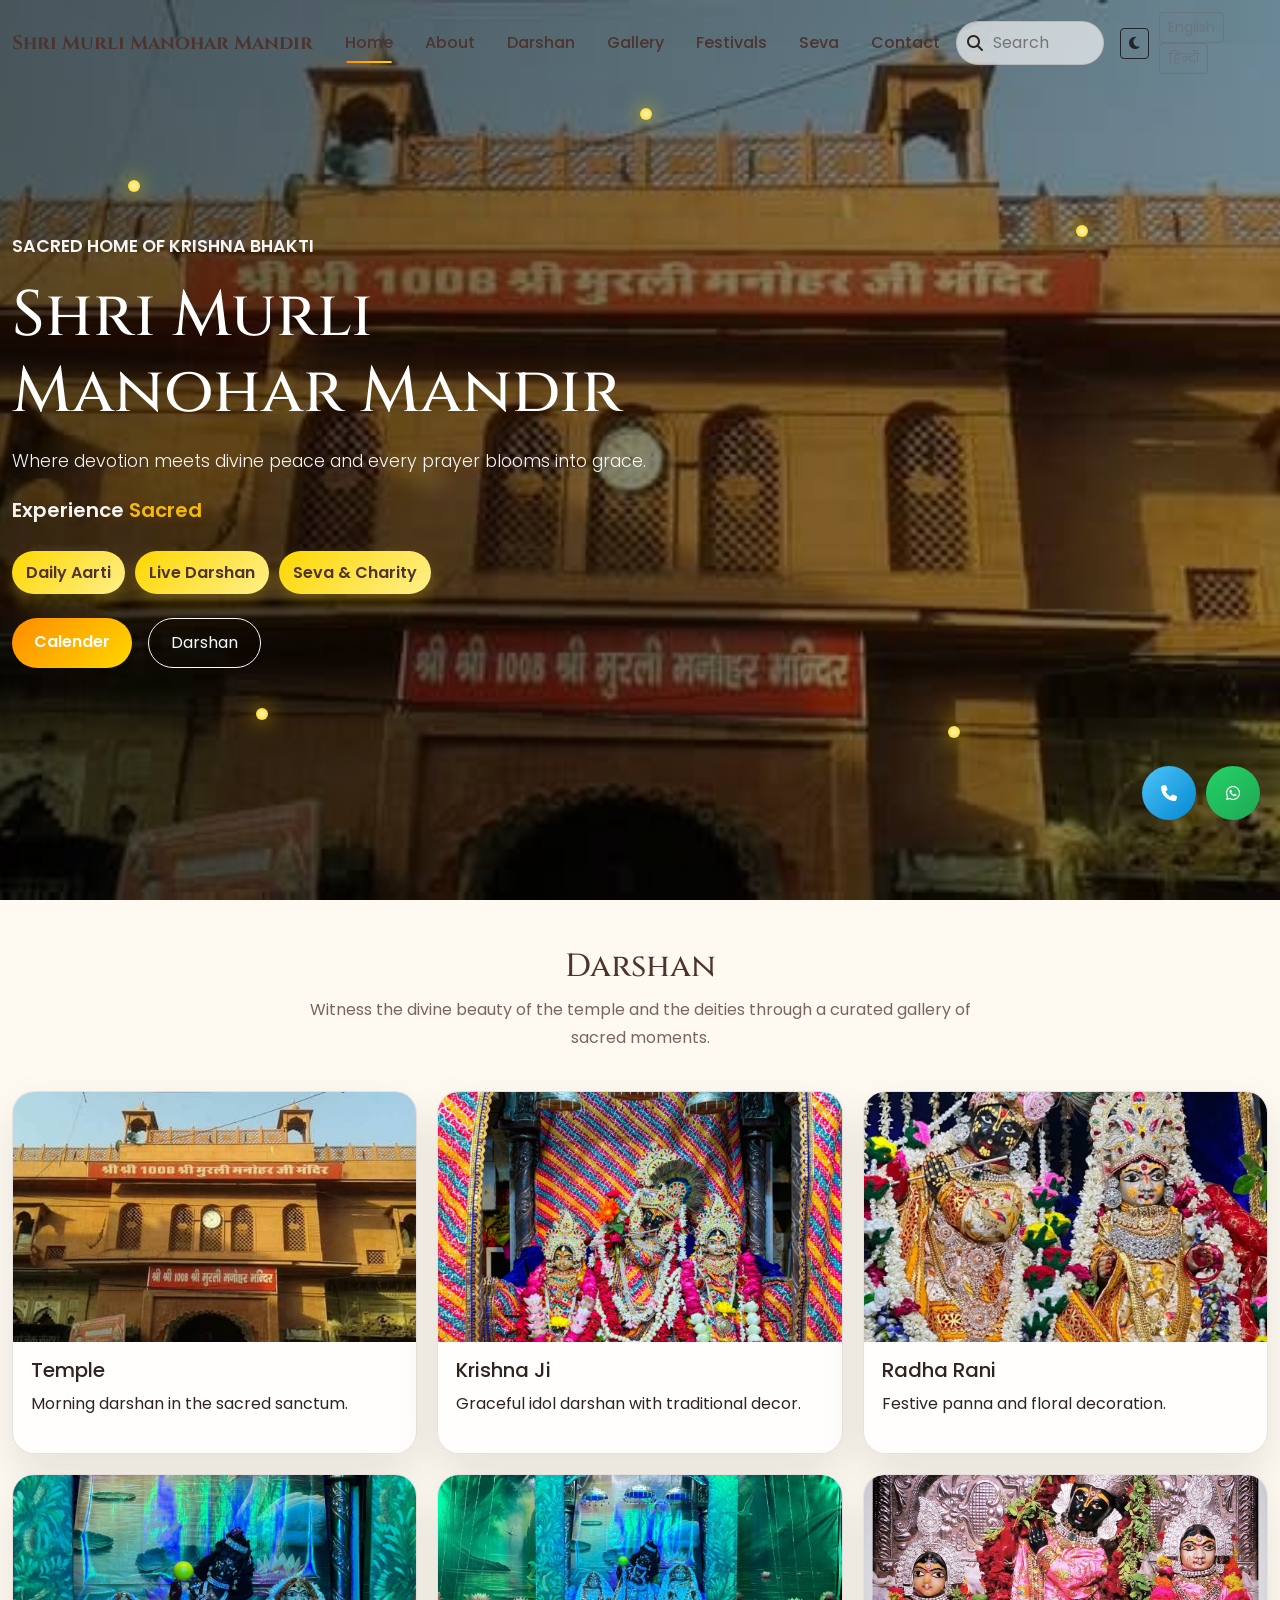
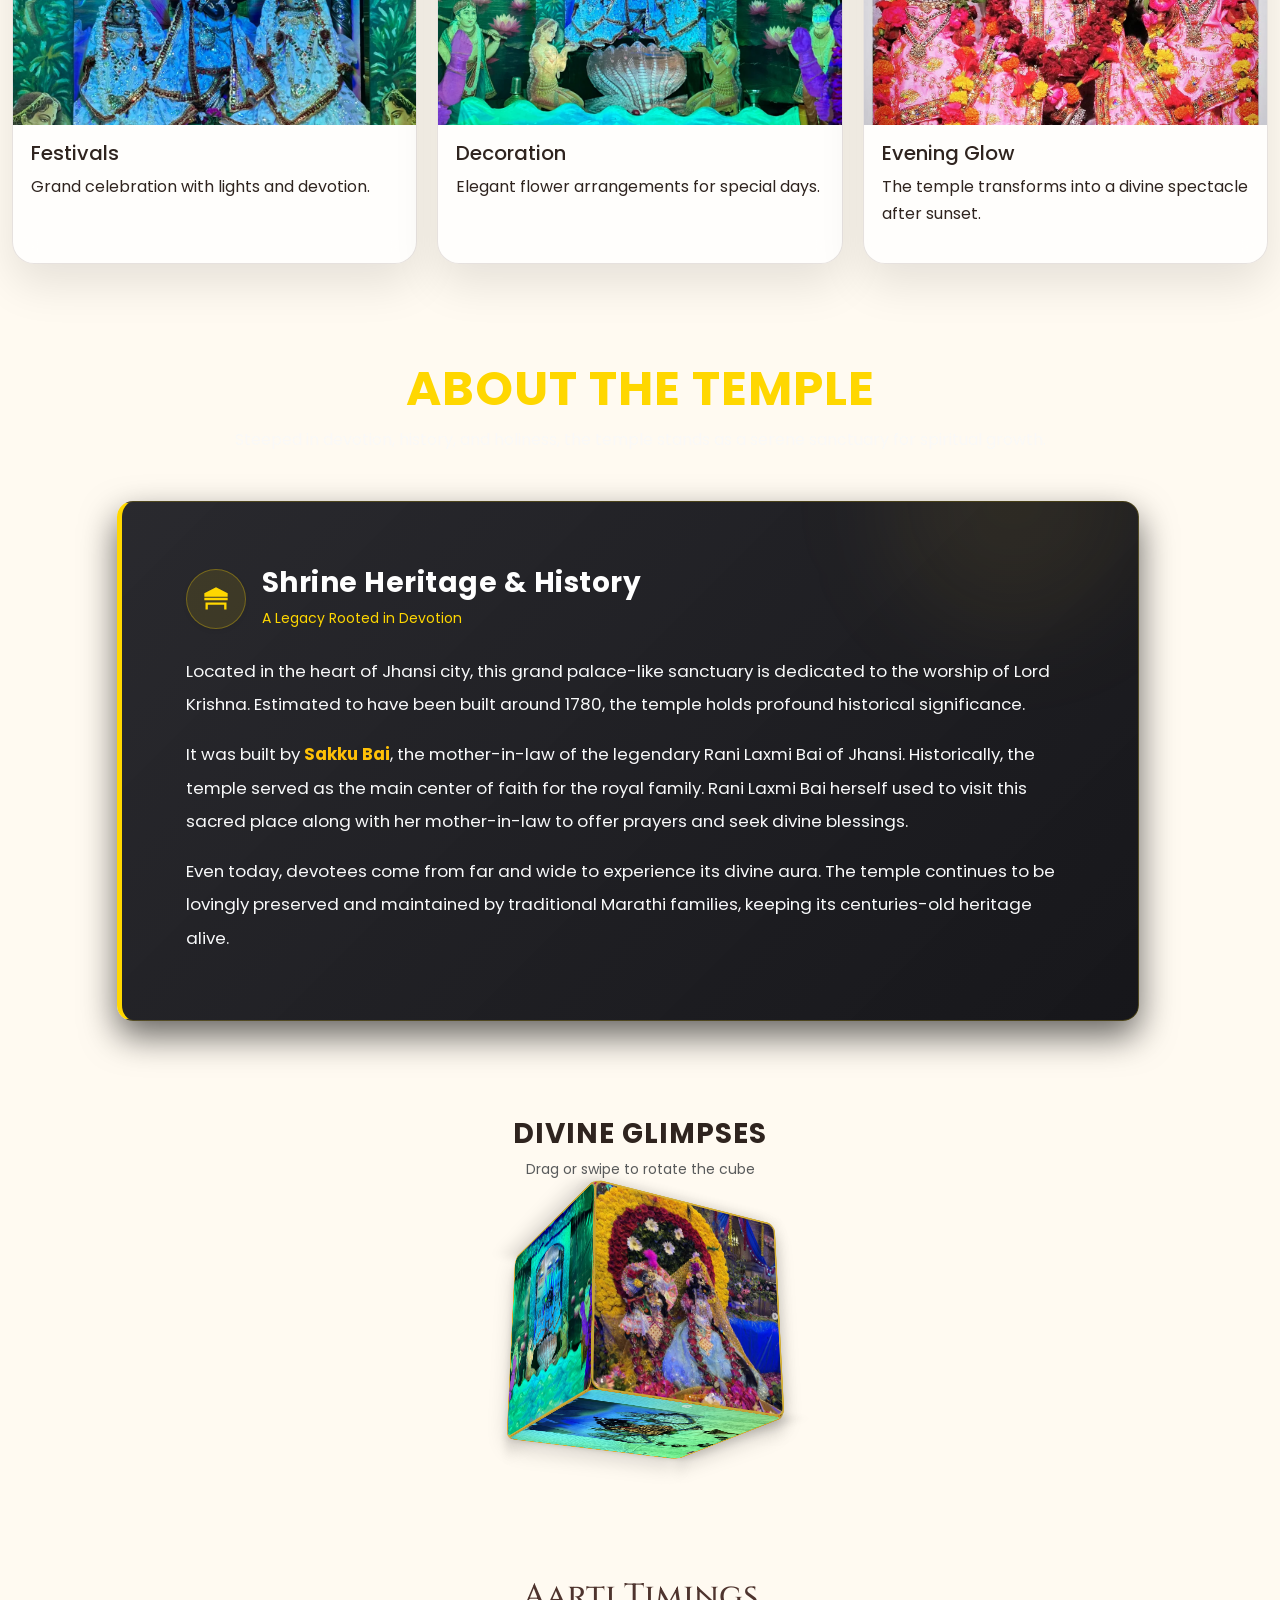
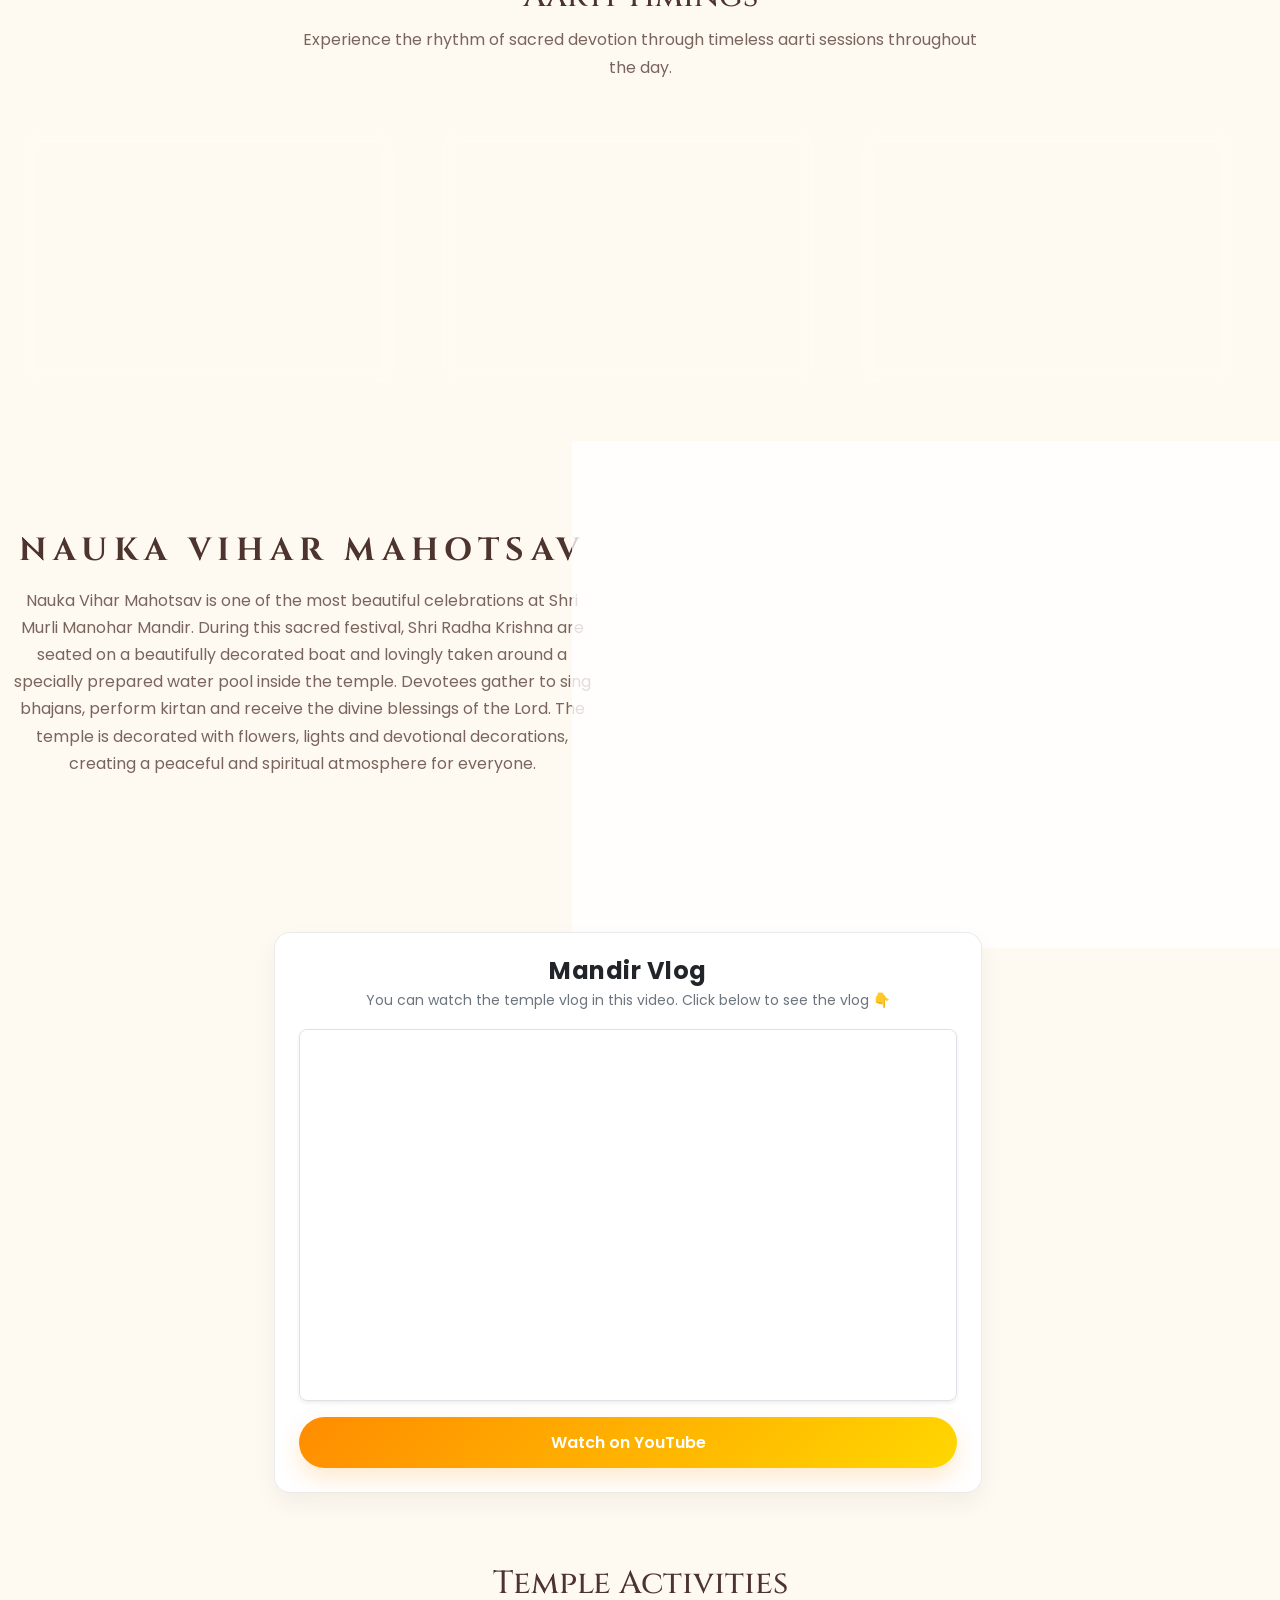
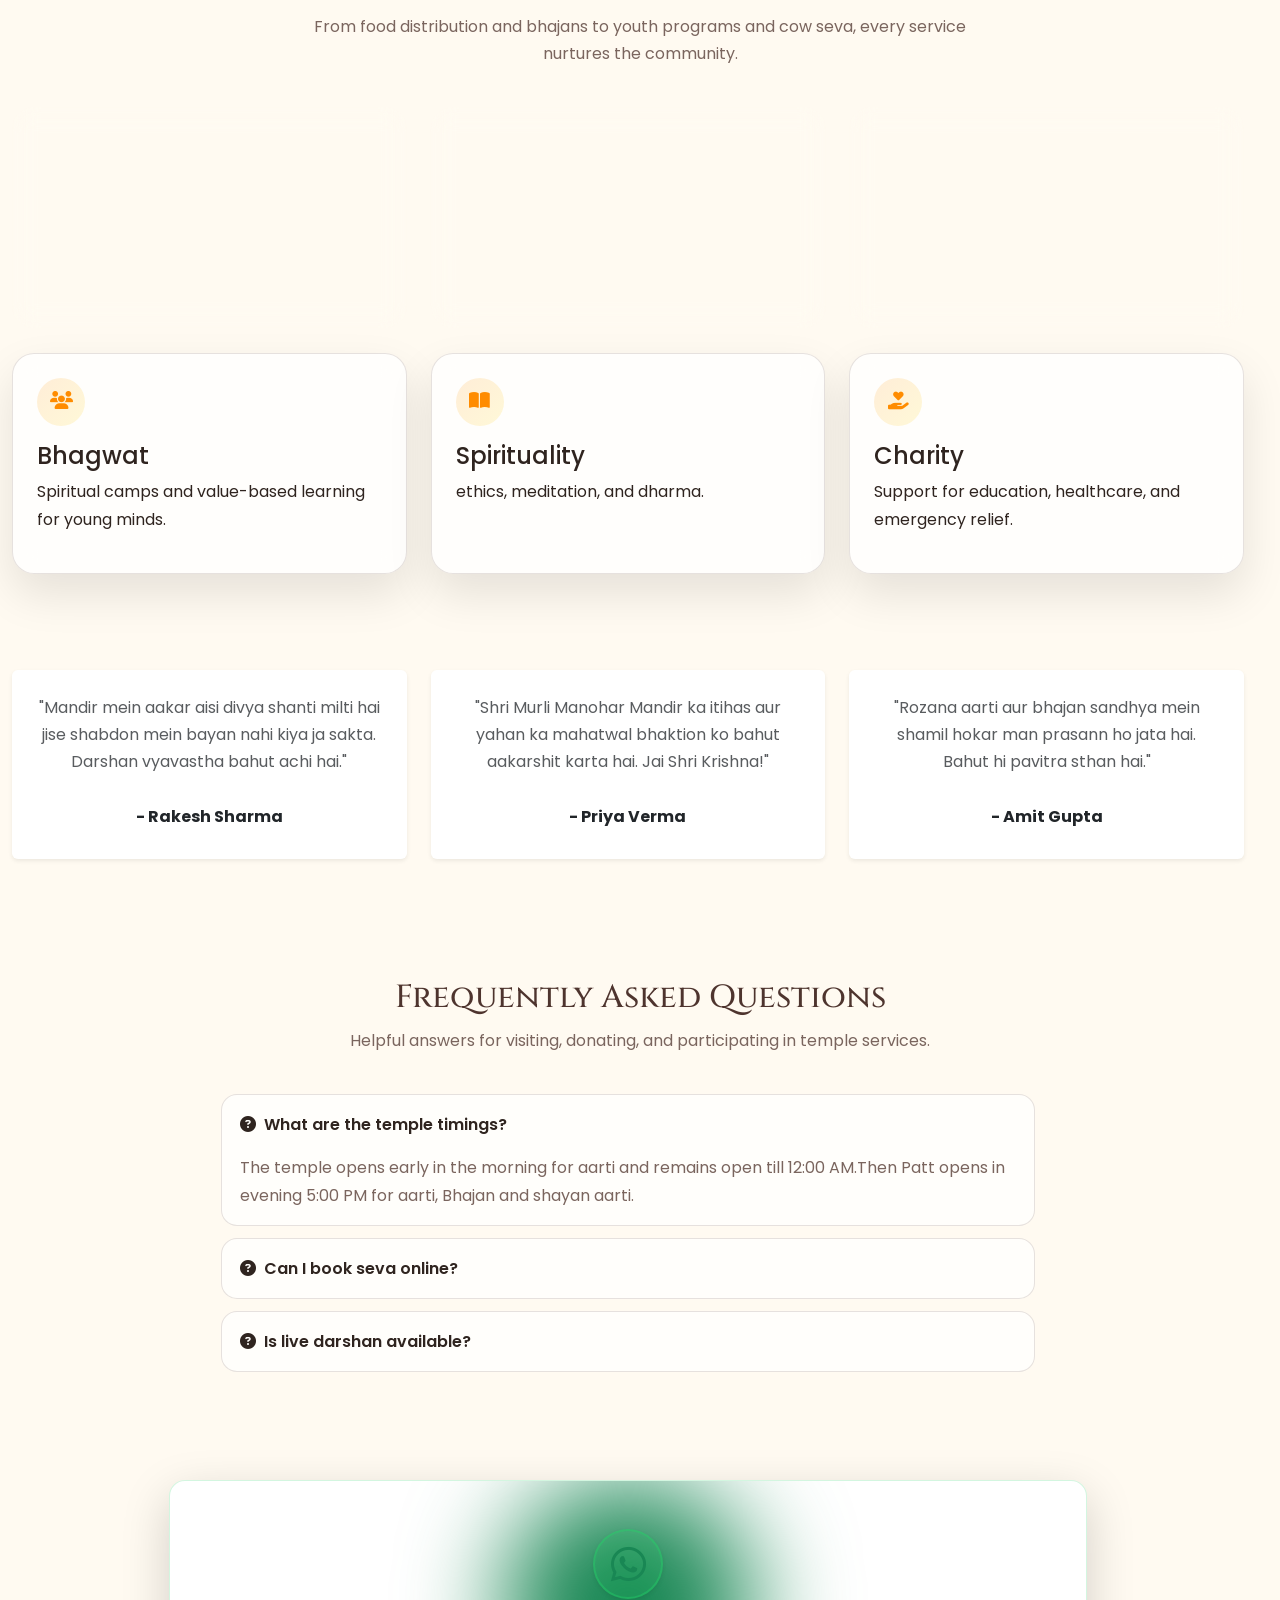
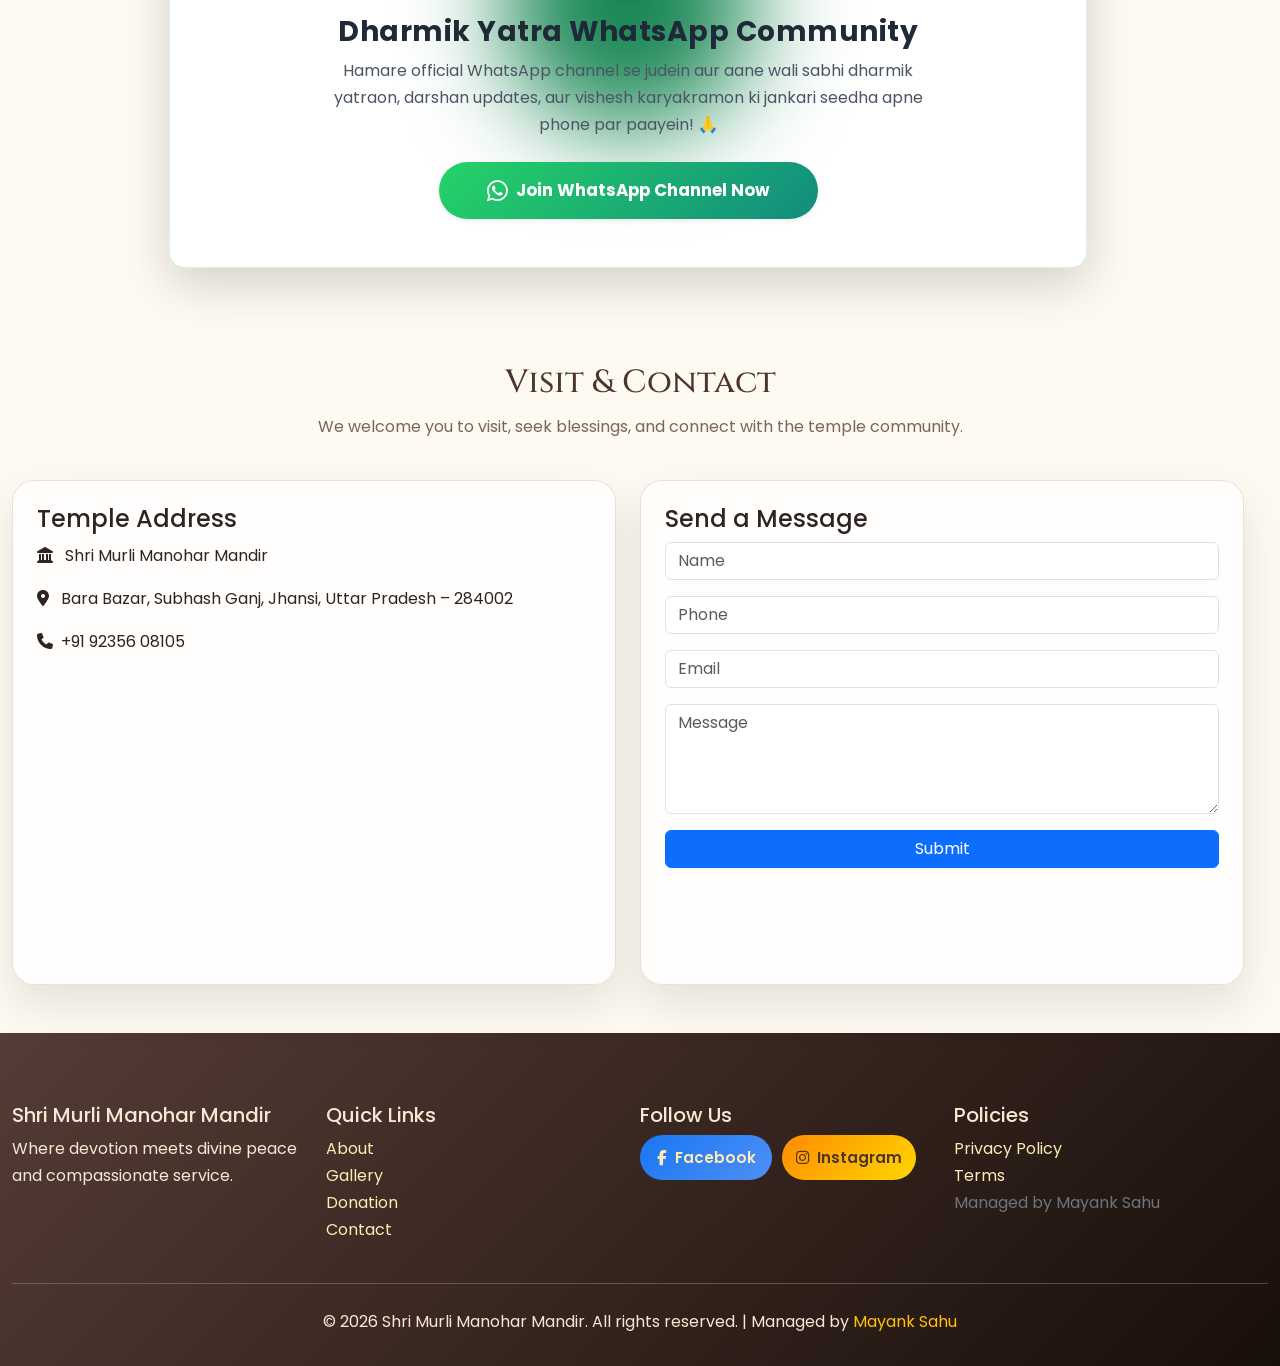
==== commit cd515dce: "Update print statement from 'Hello' to 'Goodbye'" ====
--- a/index.html
+++ b/index.html
@@ -431,6 +431,84 @@
         </div>
       </section>
 
+
+      <!-- Dharmik Yatra WhatsApp Community Section -->
+<section class="container py-5">
+    <div class="row justify-content-center">
+        <div class="col-lg-9">
+            <div class="card border-0 shadow-lg rounded-4 p-4 p-md-5 text-center position-relative overflow-hidden whatsapp-community-card">
+                
+                <!-- Background Glowing Effect Elements -->
+                <div class="position-absolute top-0 start-50 translate-middle-x rounded-circle bg-success opacity-10 blur-circle" style="width: 250px; height: 250px; filter: blur(50px);"></div>
+
+                <div class="card-body p-0 position-relative z-1">
+                    <!-- WhatsApp Icon Badge -->
+                    <div class="d-inline-flex align-items-center justify-content-center rounded-circle mb-3 shadow-sm" style="width: 70px; height: 70px; background: rgba(37, 211, 102, 0.15); border: 2px solid rgba(37, 211, 102, 0.4);">
+                        <i class="fa-brands fa-whatsapp text-success fs-1"></i>
+                    </div>
+
+                    <!-- Title & Description -->
+                    <h3 class="fw-bold community-title mb-2" style="letter-spacing: 0.5px;">Dharmik Yatra WhatsApp Community</h3>
+                    <p class="community-desc text-muted mb-4 mx-auto" style="max-width: 600px;">
+                        Hamare official WhatsApp channel se judein aur aane wali sabhi dharmik yatraon, darshan updates, aur vishesh karyakramon ki jankari seedha apne phone par paayein! 🙏
+                    </p>
+
+                    <!-- Join Button -->
+                    <div>
+                        <a href="https://whatsapp.com/channel/0029VbCXHd4BVJkzO4DY9n3q" target="_blank" class="btn btn-success fw-bold px-5 py-3 rounded-pill shadow-sm d-inline-flex align-items-center" style="background: linear-gradient(135deg, #25D366, #128C7E); border: none; font-size: 1.05rem; transition: transform 0.3s ease;">
+                            <i class="fa-brands fa-whatsapp fs-4 me-2"></i> Join WhatsApp Channel Now
+                        </a>
+                    </div>
+                </div>
+
+            </div>
+        </div>
+    </div>
+</section>
+
+<style>
+/* Day Mode (Default) Card Styling */
+.whatsapp-community-card {
+    background: #ffffff;
+    border: 1px solid rgba(37, 211, 102, 0.2) !important;
+    transition: all 0.3s ease;
+}
+.whatsapp-community-card:hover {
+    transform: translateY(-5px);
+    box-shadow: 0 20px 40px rgba(37, 211, 102, 0.15) !important;
+}
+.whatsapp-community-card .community-title {
+    color: #1f2937;
+}
+.whatsapp-community-card .community-desc {
+    color: #4b5563 !important;
+}
+
+/* Night Mode (Dark Theme) Styling - Matches your website dark cards */
+[data-theme="dark"] .whatsapp-community-card,
+body.dark-mode .whatsapp-community-card,
+.dark .whatsapp-community-card {
+    background: linear-gradient(135deg, rgba(20, 40, 30, 0.95) 0%, rgba(15, 25, 20, 0.98) 100%) !important;
+    border: 1px solid rgba(37, 211, 102, 0.3) !important;
+}
+[data-theme="dark"] .whatsapp-community-card:hover,
+body.dark-mode .whatsapp-community-card:hover,
+.dark .whatsapp-community-card:hover {
+    box-shadow: 0 20px 40px rgba(37, 211, 102, 0.25) !important;
+}
+[data-theme="dark"] .whatsapp-community-card .community-title,
+body.dark-mode .whatsapp-community-card .community-title,
+.dark .whatsapp-community-card .community-title {
+    color: #ffffff !important;
+}
+[data-theme="dark"] .whatsapp-community-card .community-desc,
+body.dark-mode .whatsapp-community-card .community-desc,
+.dark .whatsapp-community-card .community-desc {
+    color: rgba(255, 255, 255, 0.8) !important;
+}
+</style>
+      
+
       <section class="container py-5" id="contact">
         <div class="section-heading reveal" data-aos="fade-up">
           <h2>Visit & Contact</h2>
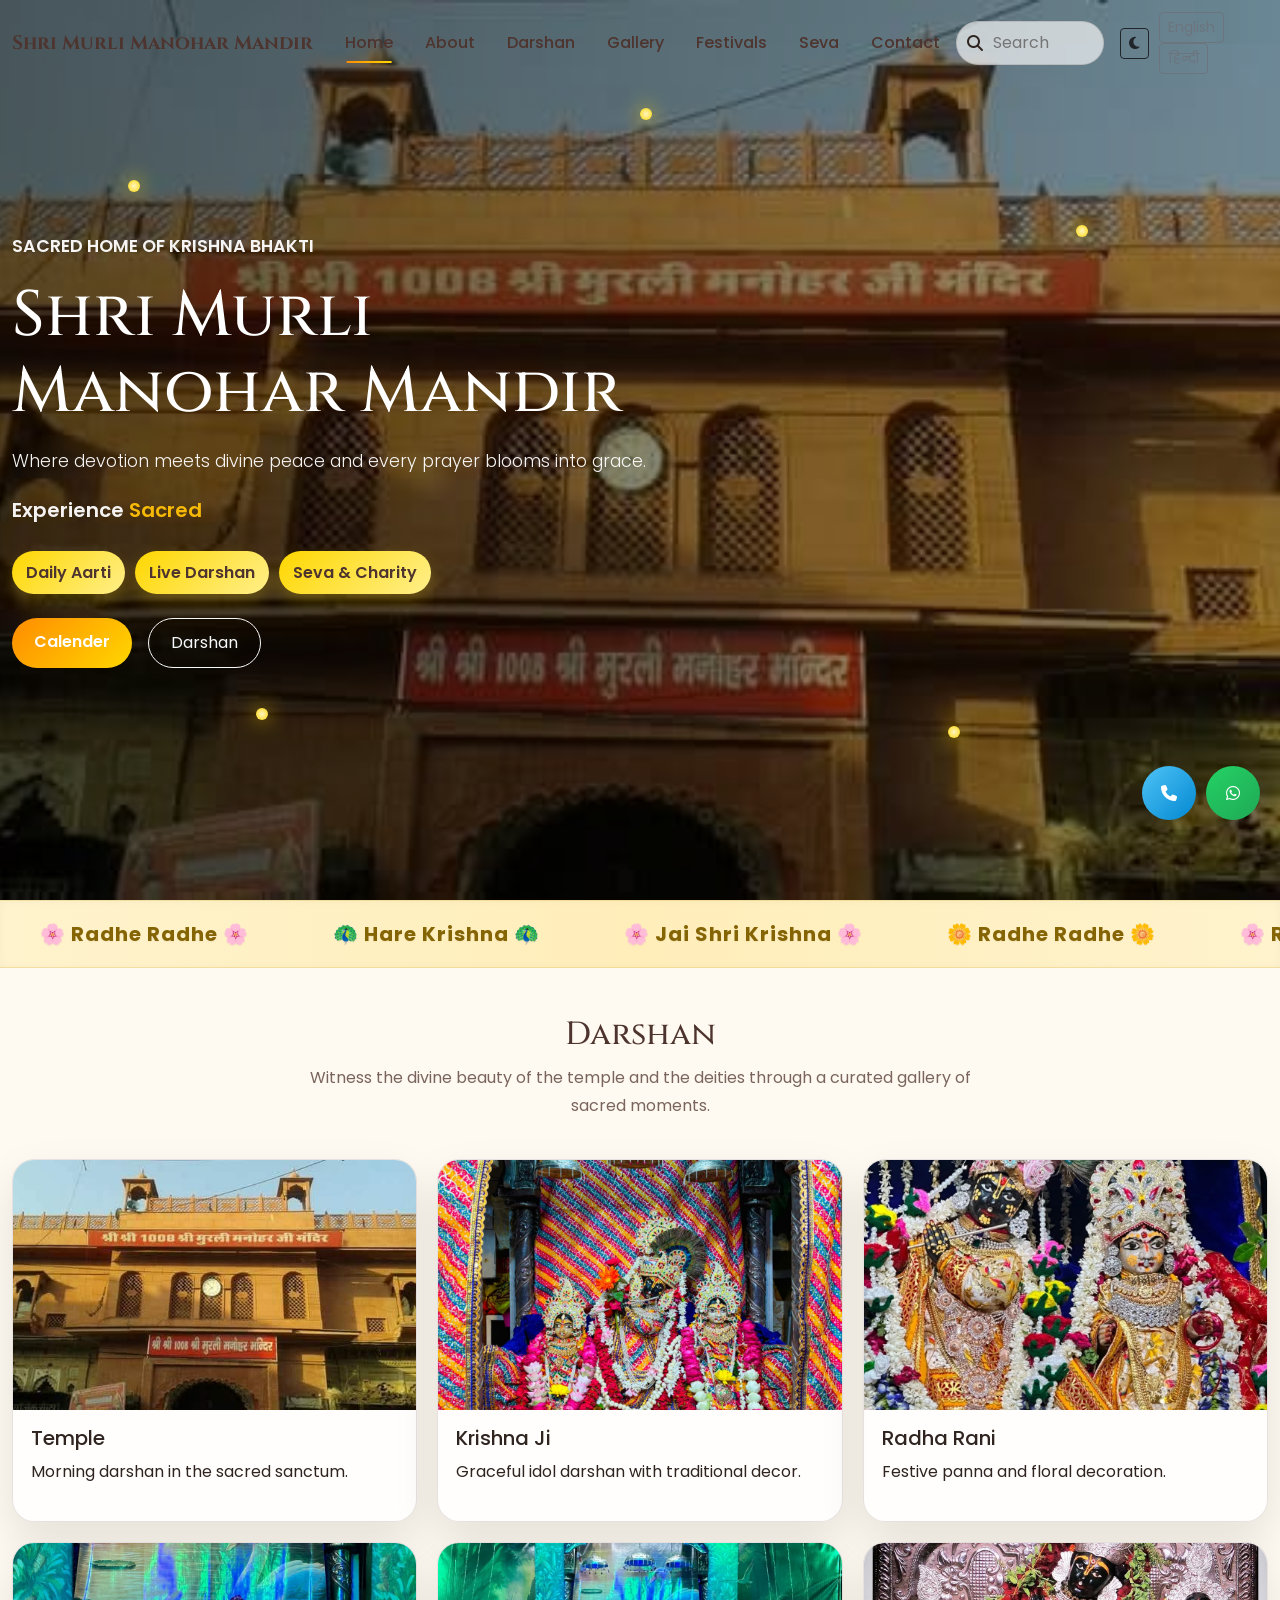
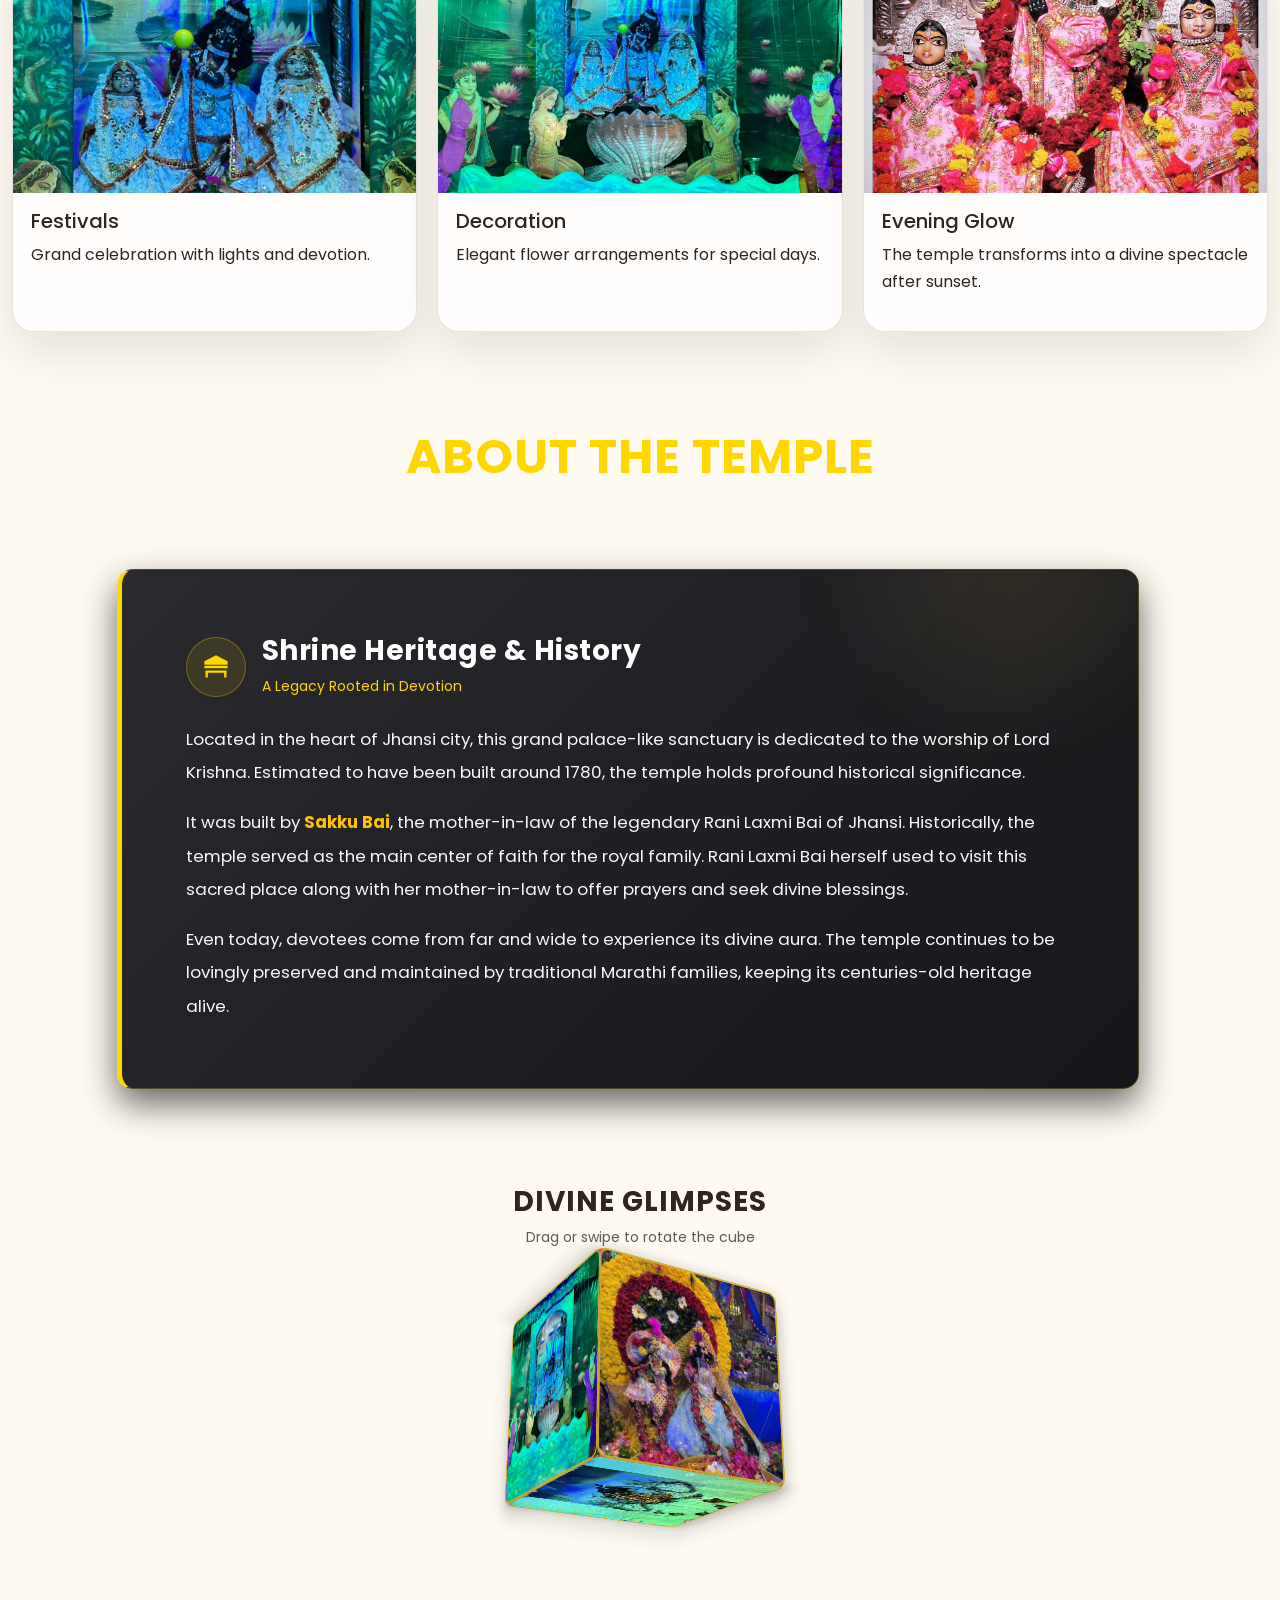
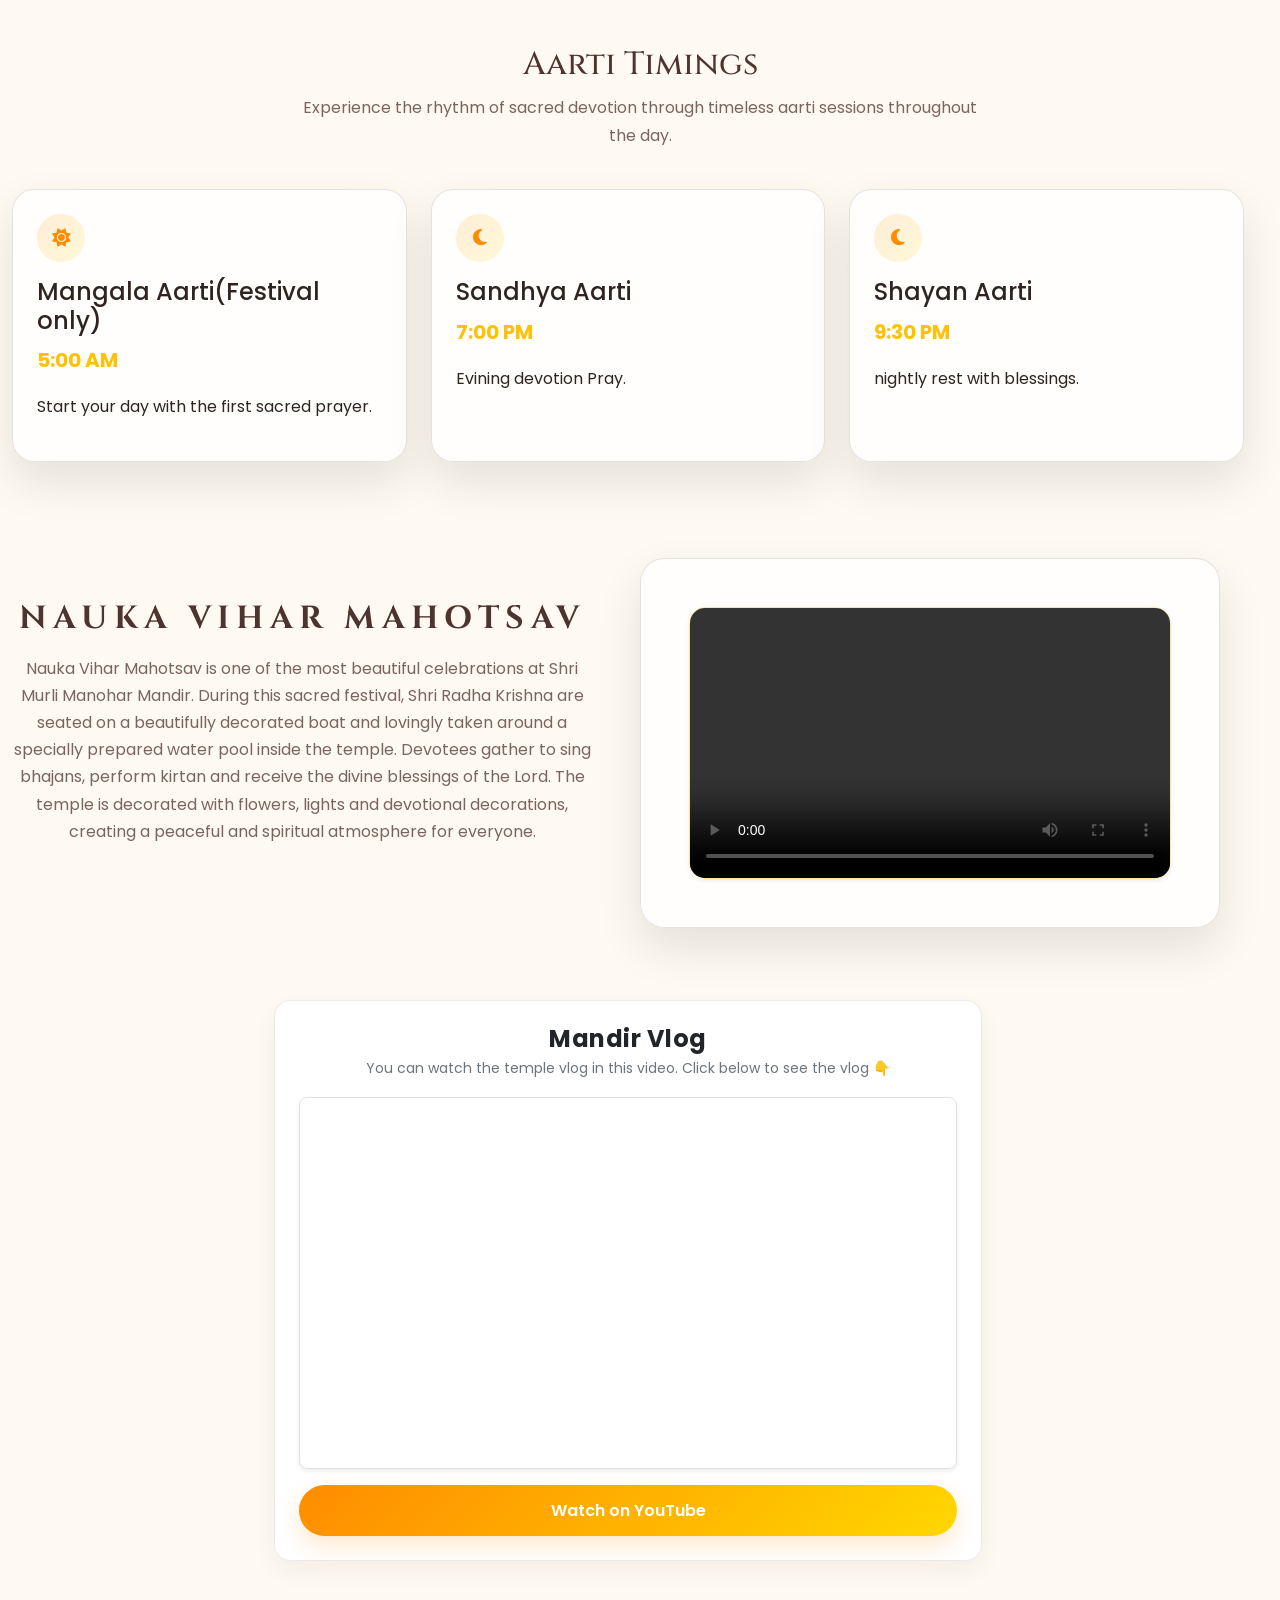
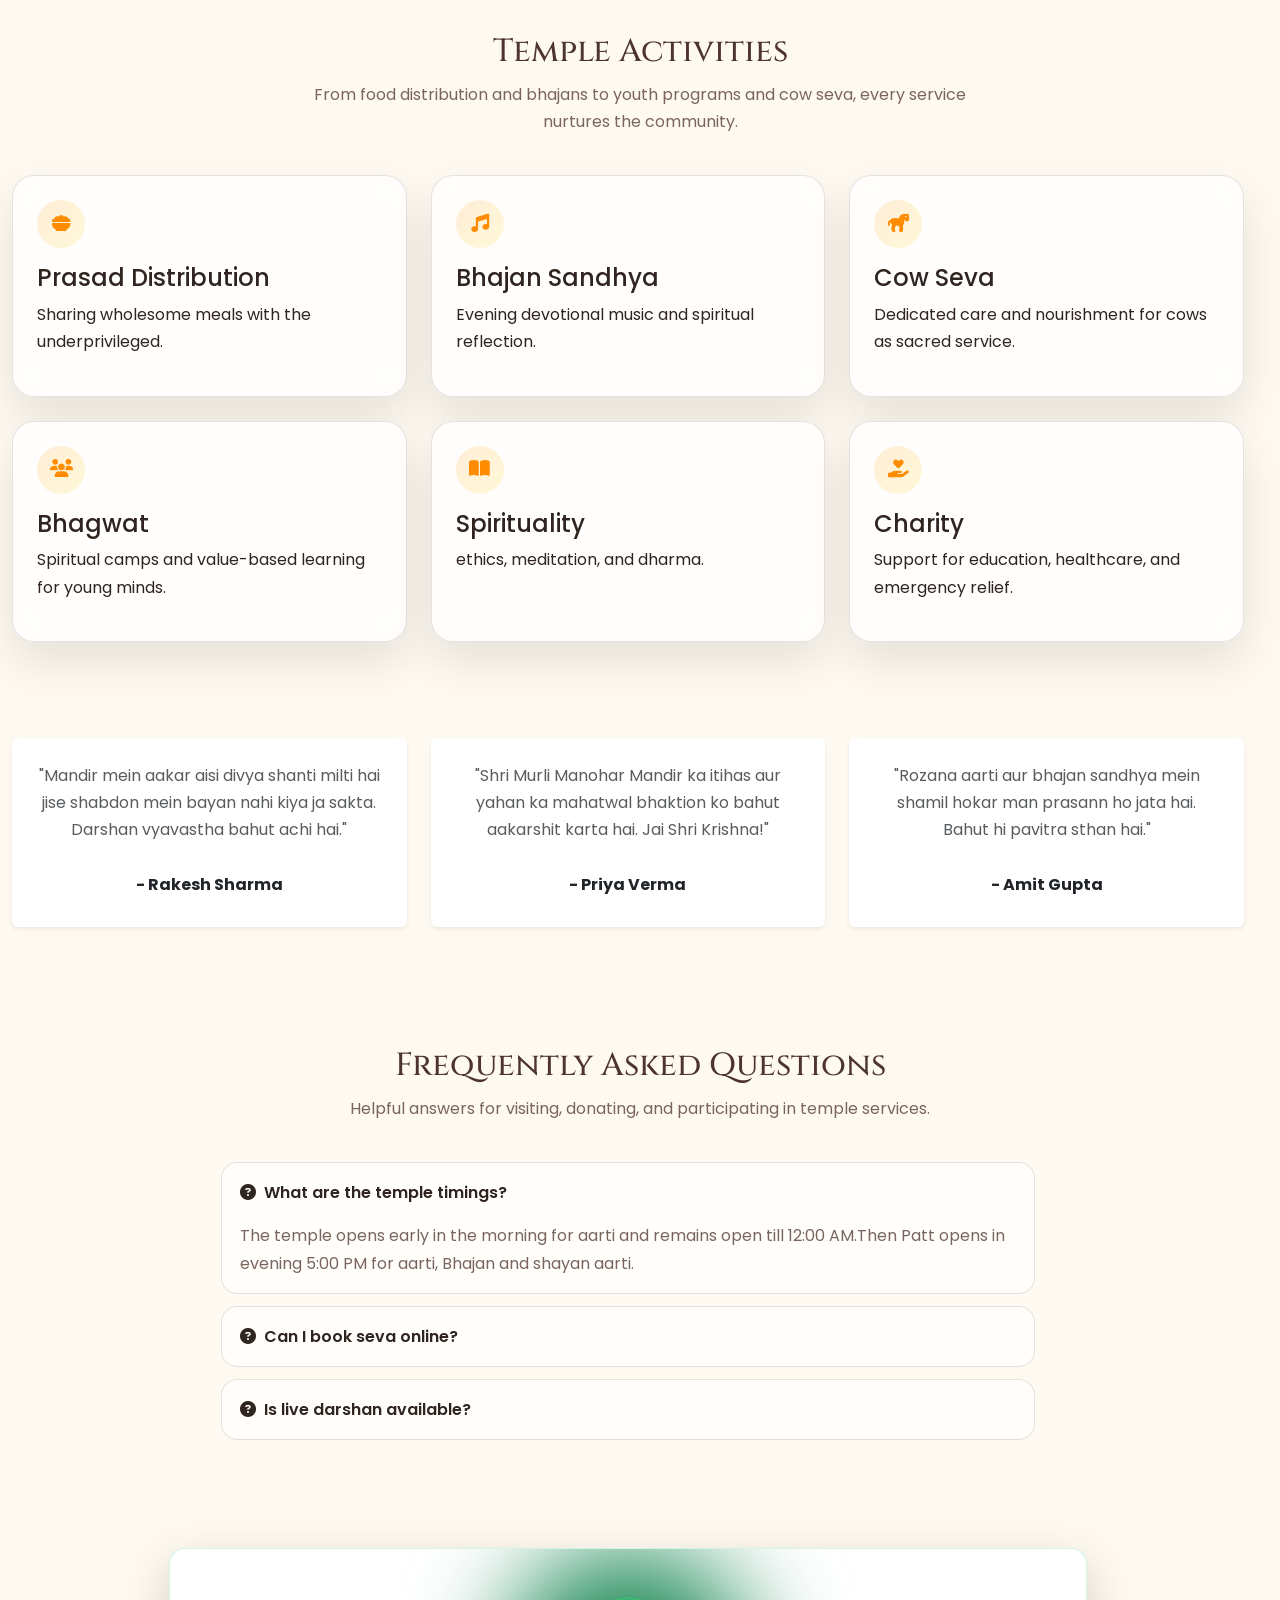
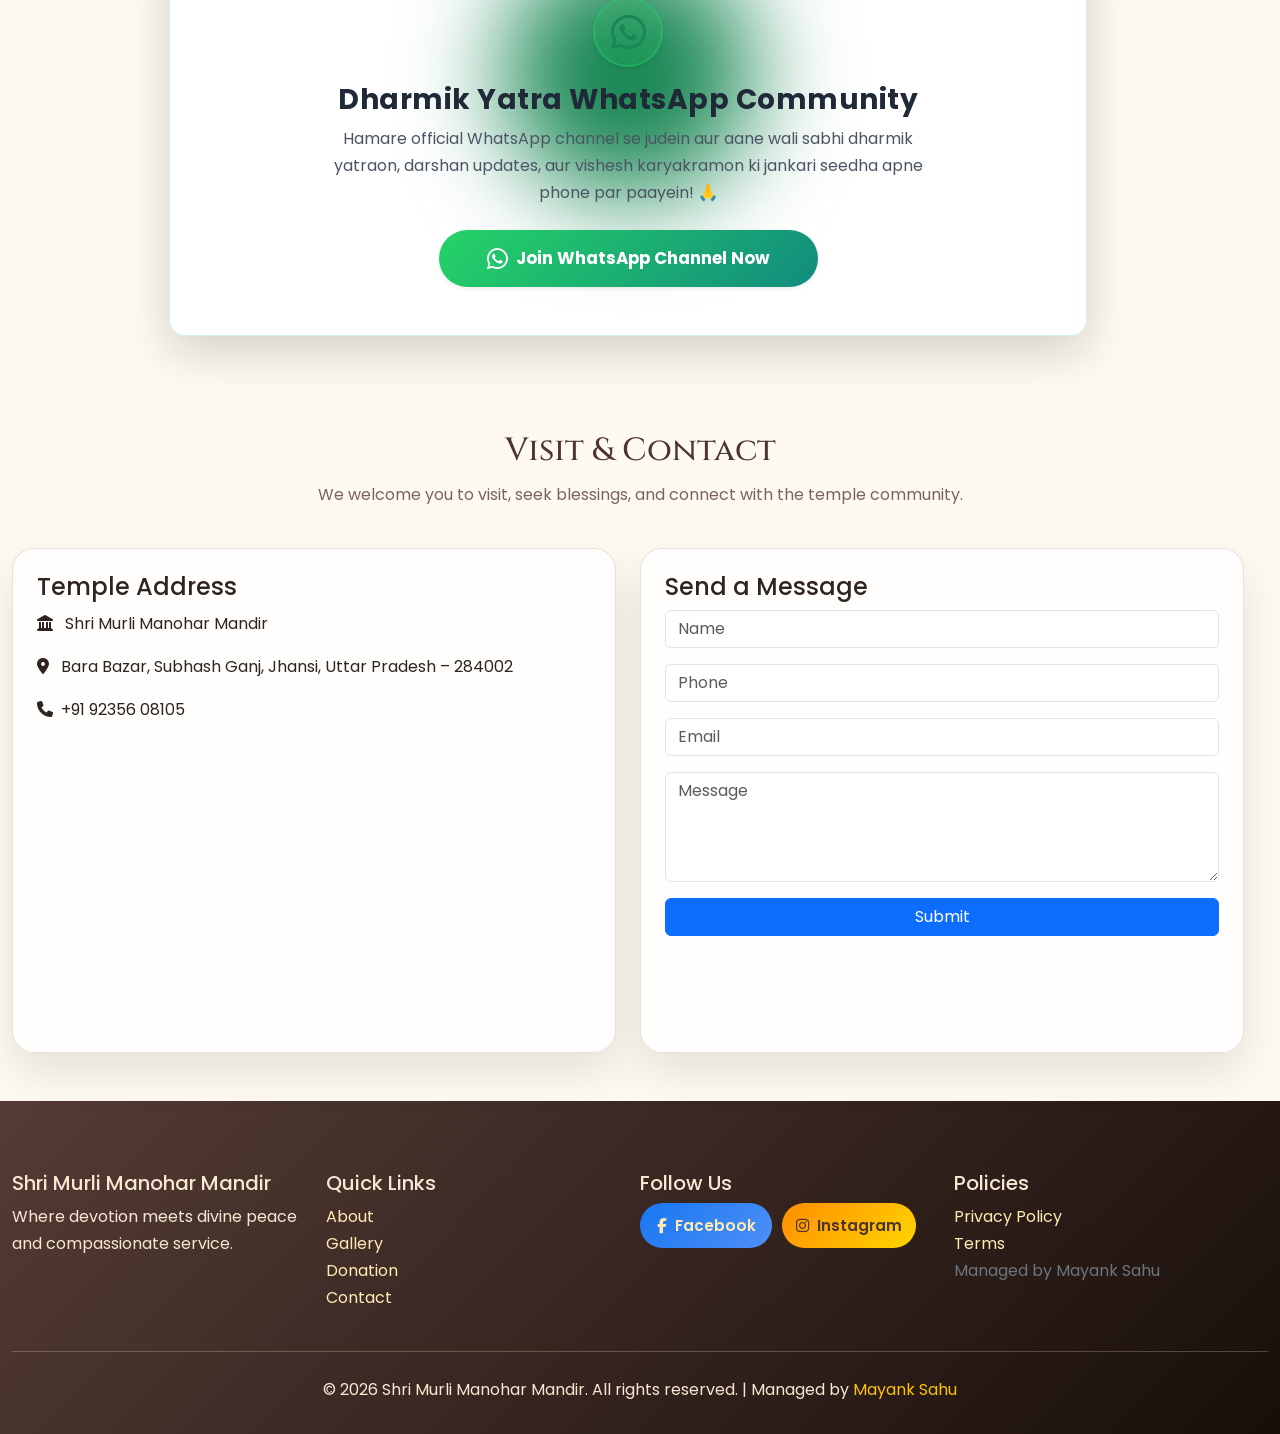
==== commit ffe29d49: "Update index.html" ====
--- a/index.html
+++ b/index.html
@@ -73,7 +73,76 @@
 
     <main>
 
-      
+      <!-- Radhe Radhe Moving Marquee Section (Right to Left) -->
+<div class="radhe-marquee-container py-3 position-relative overflow-hidden">
+    <div class="marquee-track">
+        <!-- Repeat items for a continuous loop -->
+        <span class="marquee-item">🌸 Radhe Radhe 🌸</span>
+        <span class="marquee-item">🦚 Hare Krishna 🦚</span>
+        <span class="marquee-item">🌸 Jai Shri Krishna 🌸</span>
+        <span class="marquee-item">🌼 Radhe Radhe 🌼</span>
+        <span class="marquee-item">🌸 Radhe Radhe 🌸</span>
+        <span class="marquee-item">🦚 Hare Krishna 🦚</span>
+        <span class="marquee-item">🌸 Jai Shri Krishna 🌸</span>
+        <span class="marquee-item">🌼 Radhe Radhe 🌼</span>
+    </div>
+</div>
+<style>
+/* Marquee Container Styling */
+.radhe-marquee-container {
+    background: linear-gradient(90deg, #fff3cd, #ffeeba, #fff3cd);
+    border-top: 1px solid rgba(212, 175, 55, 0.3);
+    border-bottom: 1px solid rgba(212, 175, 55, 0.3);
+    white-space: nowrap;
+    overflow: hidden;
+    box-shadow: inset 0 0 10px rgba(0, 0, 0, 0.03);
+}
+/* Marquee Track and Animation (Right to Left) */
+.marquee-track {
+    display: inline-block;
+    white-space: nowrap;
+    animation: scrollRightToLeft 25s linear infinite;
+}
+/* Individual Text Item Style */
+.marquee-item {
+    display: inline-block;
+    font-size: 1.25rem;
+    font-weight: 700;
+    color: #856404;
+    padding: 0 40px;
+    letter-spacing: 1px;
+    font-family: inherit;
+    text-shadow: 0 1px 2px rgba(0, 0, 0, 0.05);
+}
+/* Keyframes for Right to Left Movement */
+@keyframes scrollRightToLeft {
+    0% {
+        transform: translateX(0%);
+    }
+    100% {
+        transform: translateX(-50%);
+    }
+}
+/* Pause animation on mouse hover */
+.radhe-marquee-container:hover .marquee-track {
+    animation-play-state: paused;
+}
+/* Night Mode (Dark Theme) Support */
+[data-theme="dark"] .radhe-marquee-container,
+body.dark-mode .radhe-marquee-container,
+.dark .radhe-marquee-container {
+    background: linear-gradient(90deg, #1a1a1e, #24242b, #1a1a1e) !important;
+    border-top: 1px solid rgba(255, 215, 0, 0.2) !important;
+    border-bottom: 1px solid rgba(255, 215, 0, 0.2) !important;
+}
+
+[data-theme="dark"] .radhe-marquee-container .marquee-item,
+body.dark-mode .radhe-marquee-container .marquee-item,
+.dark .radhe-marquee-container .marquee-item {
+    color: #ffd700 !important;
+    text-shadow: 0 2px 4px rgba(0, 0, 0, 0.5);
+}
+</style>
       
 
       <section class="container py-5" id="darshan">
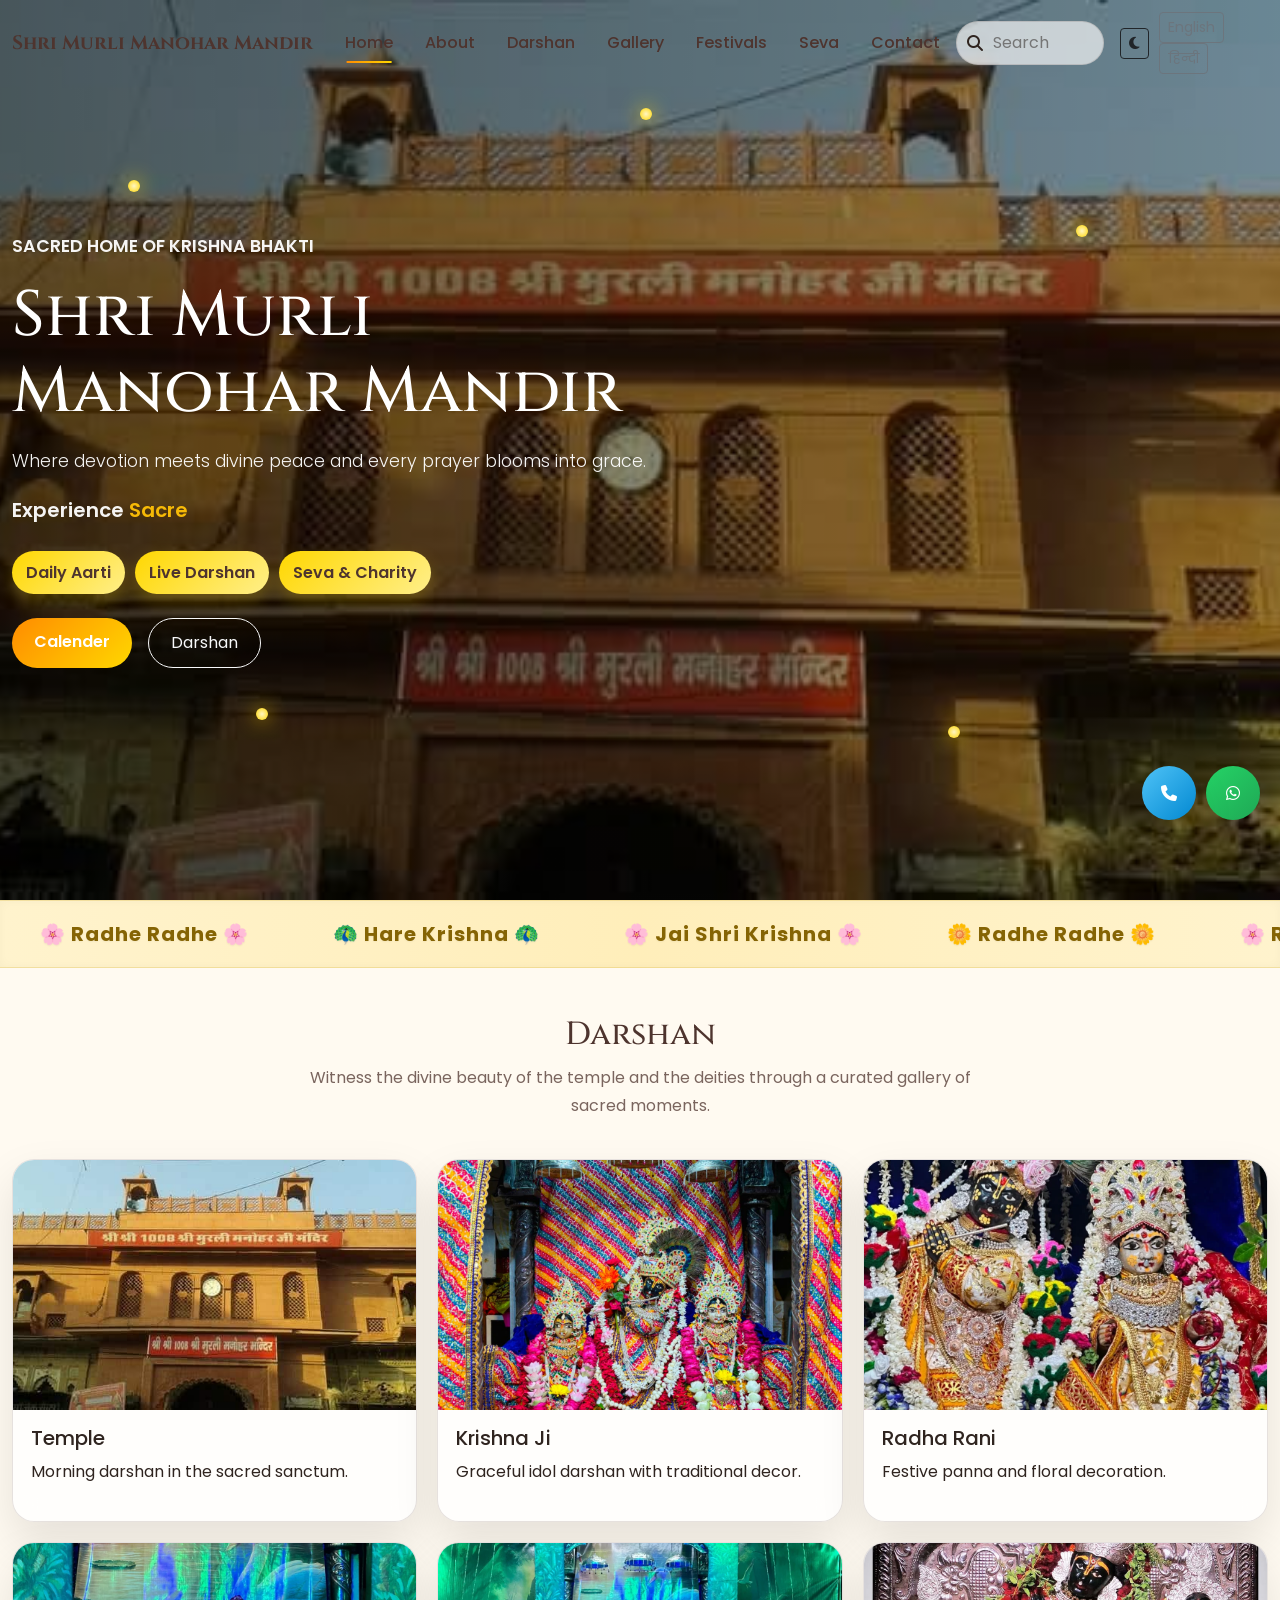
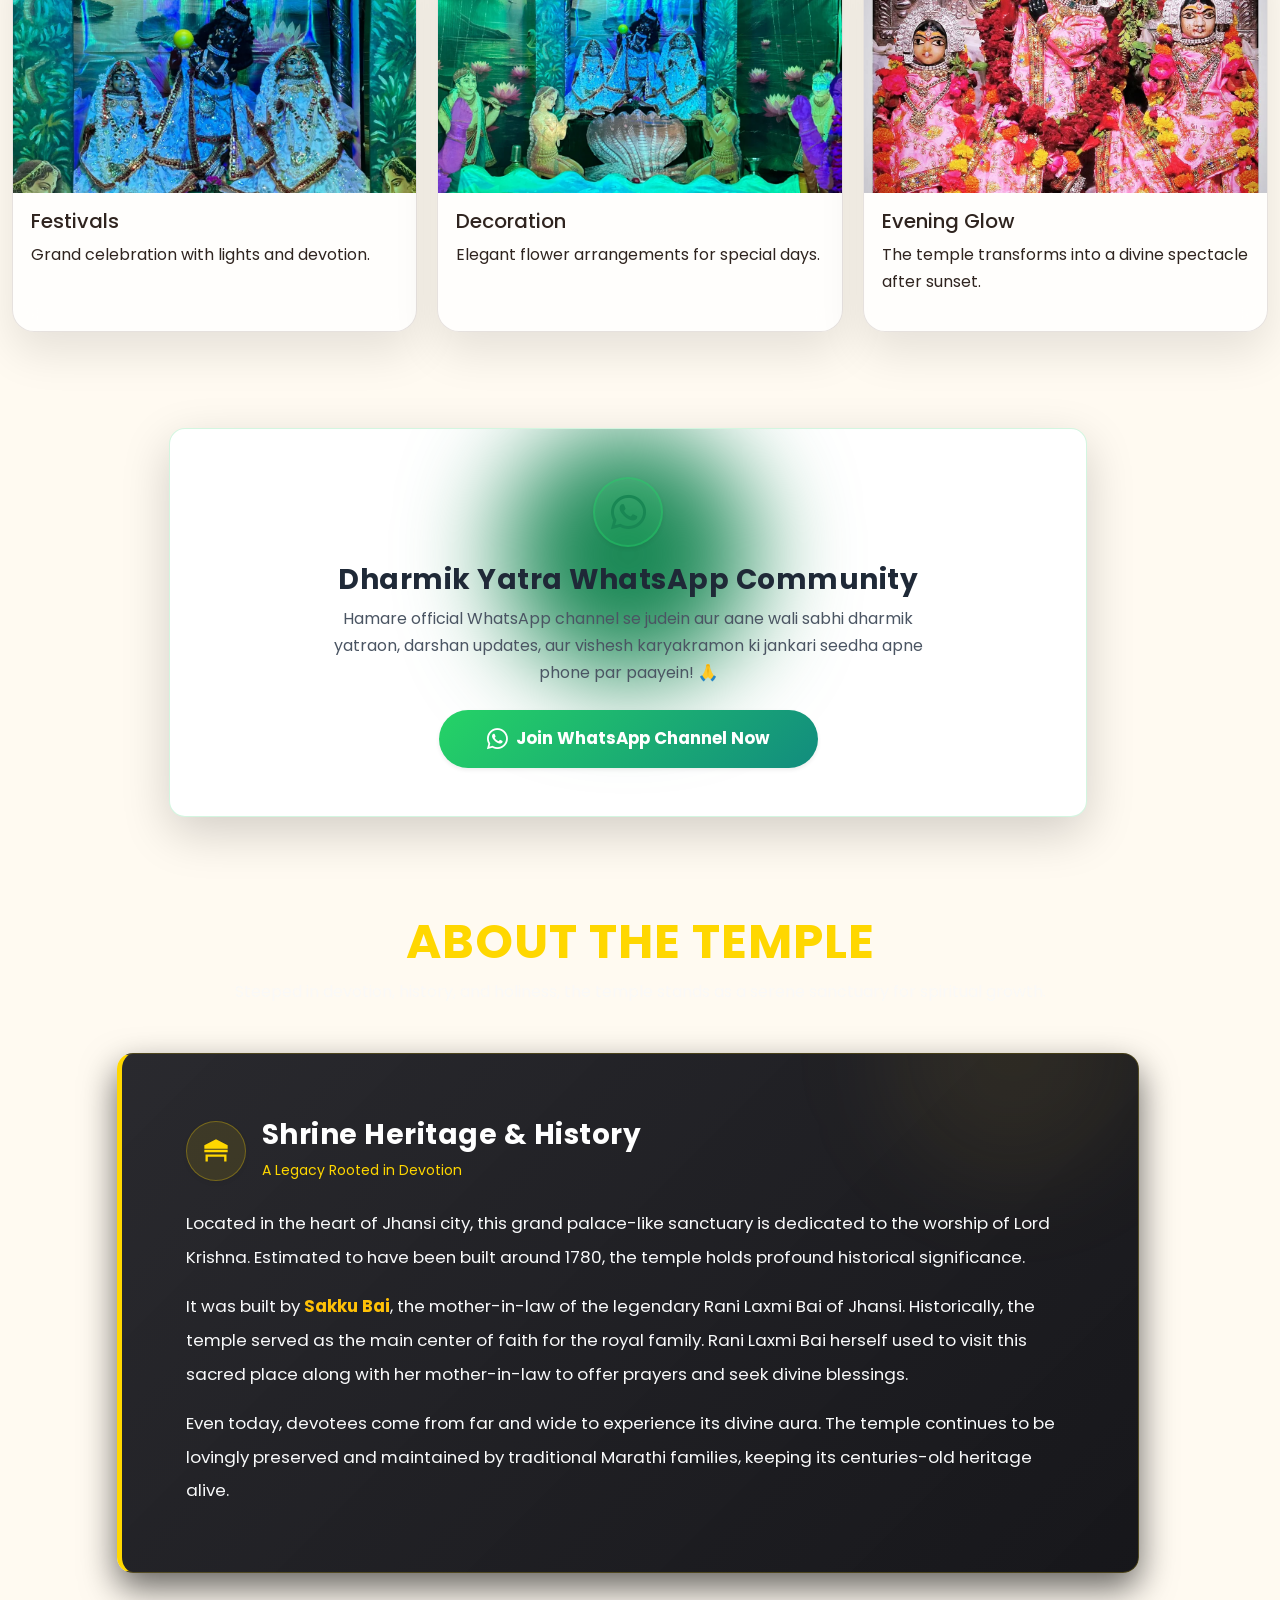
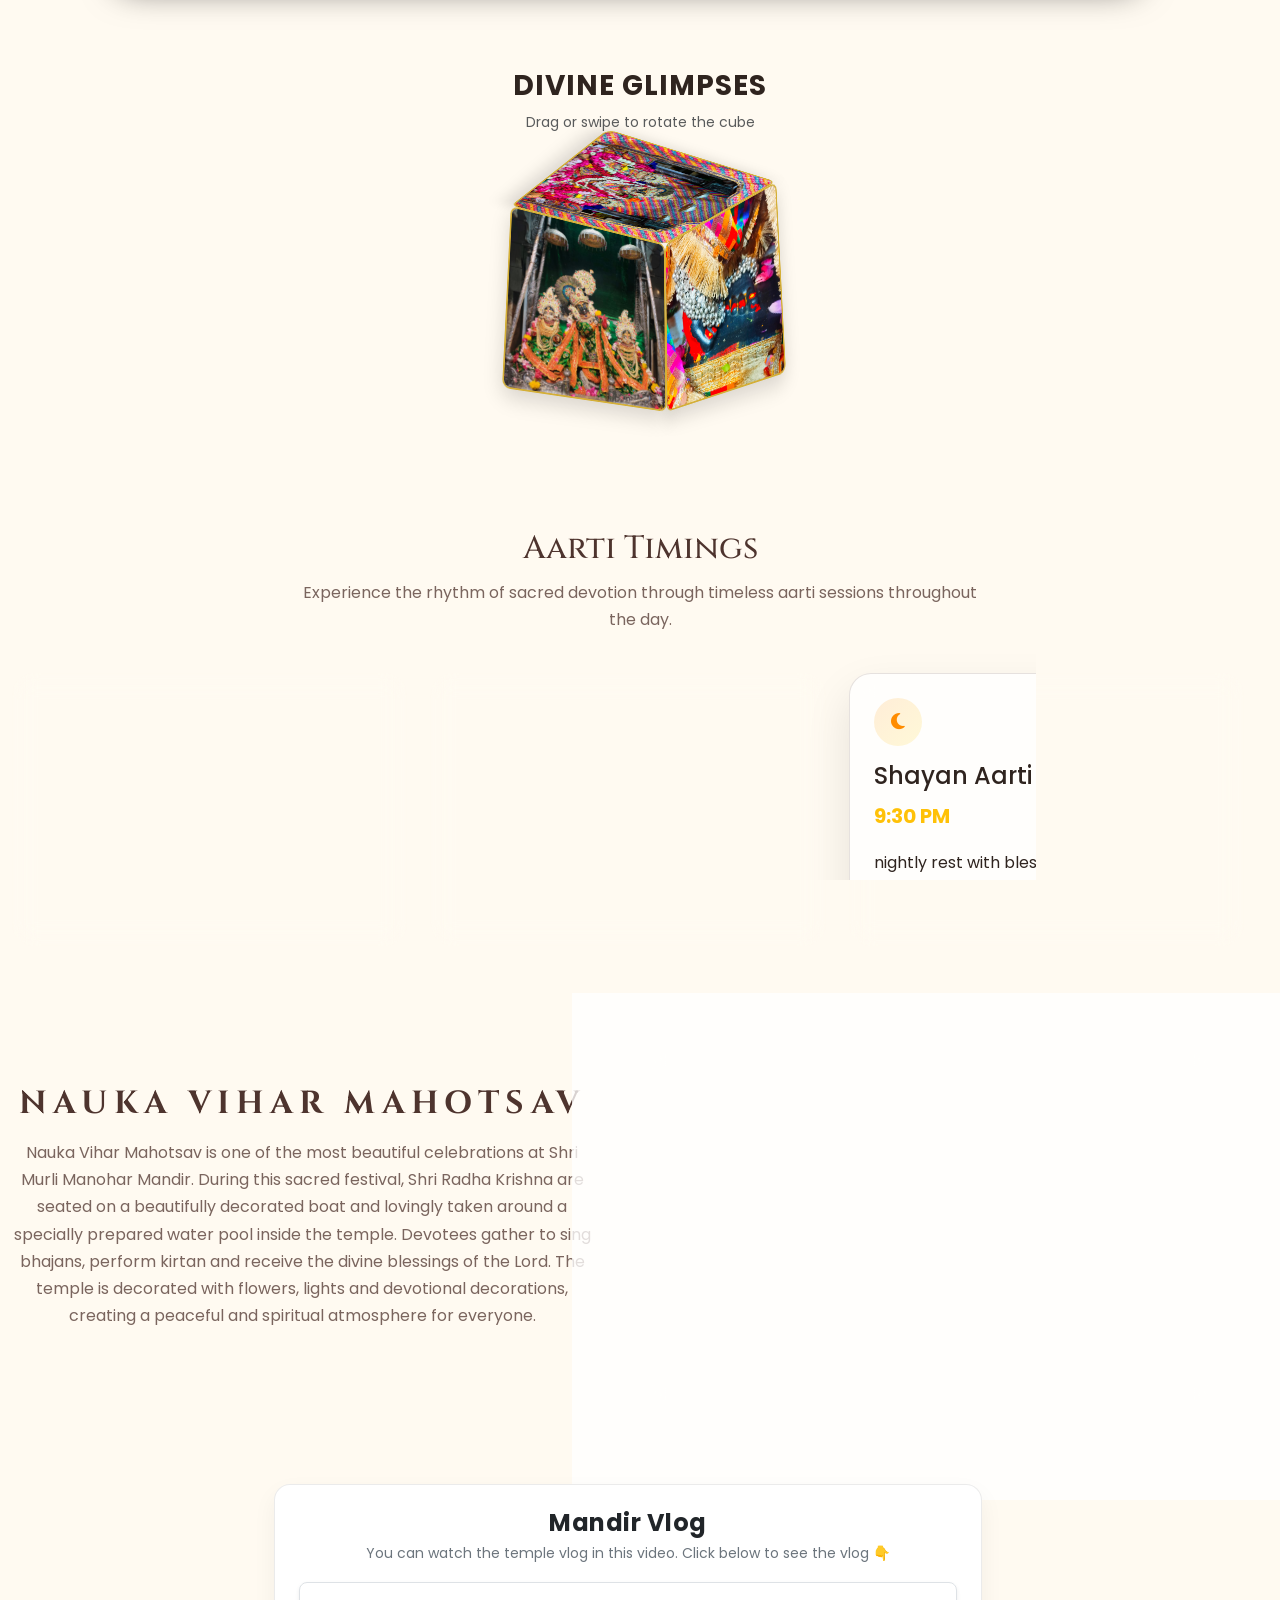
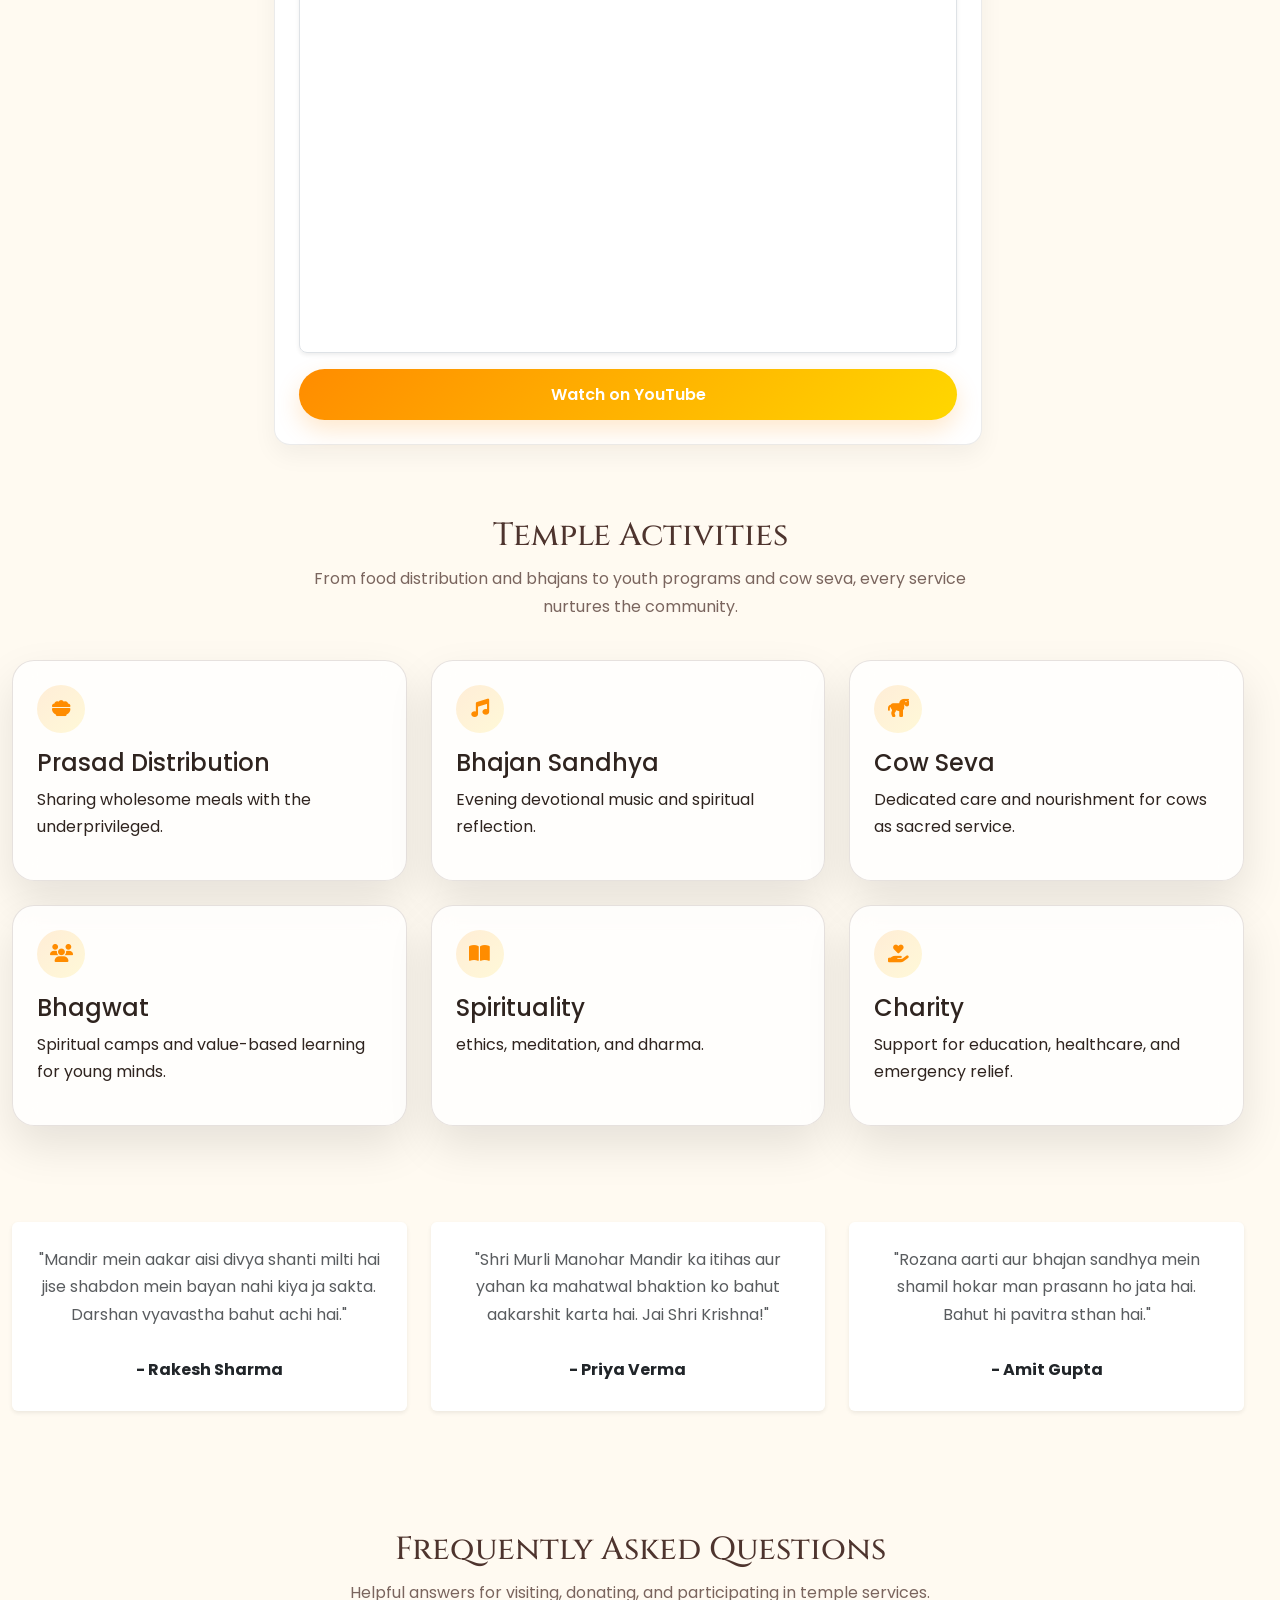
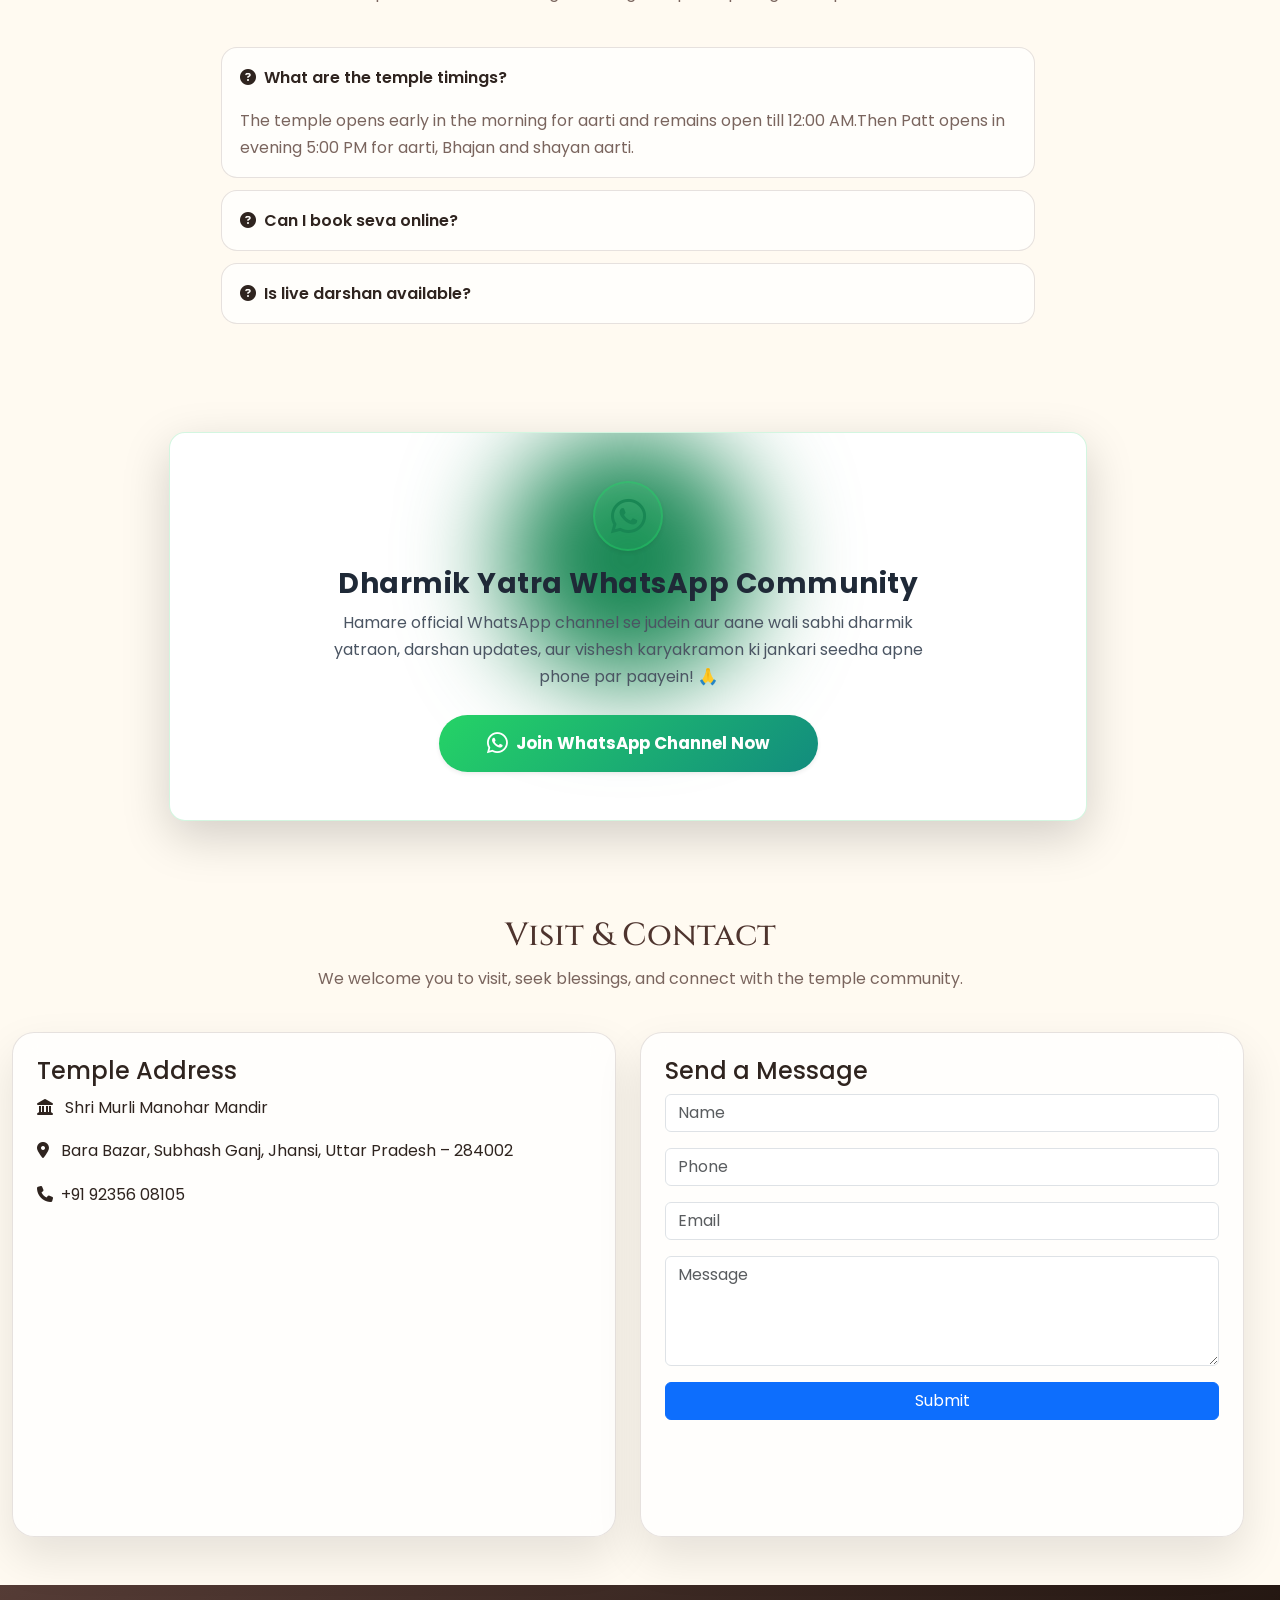
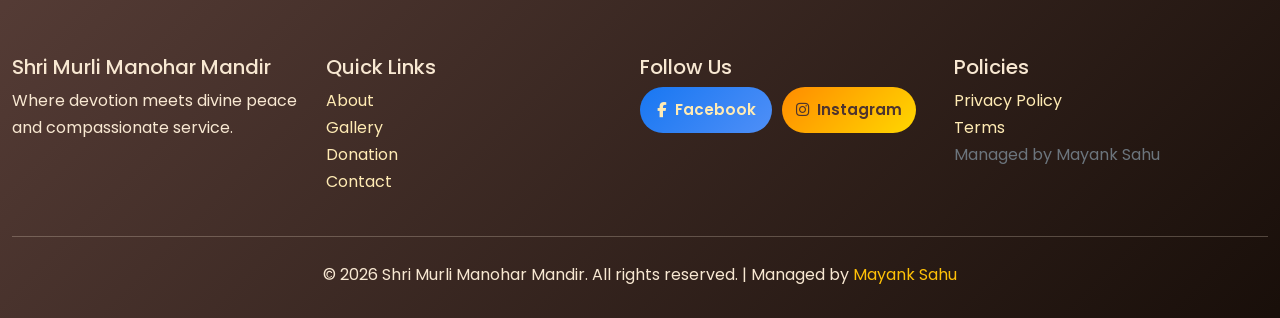
==== commit 6816f905: "Update index.html" ====
--- a/index.html
+++ b/index.html
@@ -196,6 +196,77 @@
         </div>
       </section>
 
+
+        <!-- Dharmik Yatra WhatsApp Community Section -->
+<section class="container py-5">
+    <div class="row justify-content-center">
+        <div class="col-lg-9">
+            <div class="card border-0 shadow-lg rounded-4 p-4 p-md-5 text-center position-relative overflow-hidden whatsapp-community-card">
+                <!-- Background Glowing Effect Elements -->
+                <div class="position-absolute top-0 start-50 translate-middle-x rounded-circle bg-success opacity-10 blur-circle" style="width: 250px; height: 250px; filter: blur(50px);"></div>
+                <div class="card-body p-0 position-relative z-1">
+                    <!-- WhatsApp Icon Badge -->
+                    <div class="d-inline-flex align-items-center justify-content-center rounded-circle mb-3 shadow-sm" style="width: 70px; height: 70px; background: rgba(37, 211, 102, 0.15); border: 2px solid rgba(37, 211, 102, 0.4);">
+                        <i class="fa-brands fa-whatsapp text-success fs-1"></i>
+                    </div>
+                    <!-- Title & Description -->
+                    <h3 class="fw-bold community-title mb-2" style="letter-spacing: 0.5px;">Dharmik Yatra WhatsApp Community</h3>
+                    <p class="community-desc text-muted mb-4 mx-auto" style="max-width: 600px;">
+                        Hamare official WhatsApp channel se judein aur aane wali sabhi dharmik yatraon, darshan updates, aur vishesh karyakramon ki jankari seedha apne phone par paayein! 🙏
+                    </p>
+                    <!-- Join Button -->
+                    <div>
+                        <a href="https://whatsapp.com/channel/0029VbCXHd4BVJkzO4DY9n3q" target="_blank" class="btn btn-success fw-bold px-5 py-3 rounded-pill shadow-sm d-inline-flex align-items-center" style="background: linear-gradient(135deg, #25D366, #128C7E); border: none; font-size: 1.05rem; transition: transform 0.3s ease;">
+                            <i class="fa-brands fa-whatsapp fs-4 me-2"></i> Join WhatsApp Channel Now
+                        </a>
+                    </div>
+                </div>
+            </div>
+        </div>
+    </div>
+</section>
+<style>
+/* Day Mode (Default) Card Styling */
+.whatsapp-community-card {
+    background: #ffffff;
+    border: 1px solid rgba(37, 211, 102, 0.2) !important;
+    transition: all 0.3s ease;
+}
+.whatsapp-community-card:hover {
+    transform: translateY(-5px);
+    box-shadow: 0 20px 40px rgba(37, 211, 102, 0.15) !important;
+}
+.whatsapp-community-card .community-title {
+    color: #1f2937;
+}
+.whatsapp-community-card .community-desc {
+    color: #4b5563 !important;
+}
+/* Night Mode (Dark Theme) Styling - Matches your website dark cards */
+[data-theme="dark"] .whatsapp-community-card,
+body.dark-mode .whatsapp-community-card,
+.dark .whatsapp-community-card {
+    background: linear-gradient(135deg, rgba(20, 40, 30, 0.95) 0%, rgba(15, 25, 20, 0.98) 100%) !important;
+    border: 1px solid rgba(37, 211, 102, 0.3) !important;
+}
+[data-theme="dark"] .whatsapp-community-card:hover,
+body.dark-mode .whatsapp-community-card:hover,
+.dark .whatsapp-community-card:hover {
+    box-shadow: 0 20px 40px rgba(37, 211, 102, 0.25) !important;
+}
+[data-theme="dark"] .whatsapp-community-card .community-title,
+body.dark-mode .whatsapp-community-card .community-title,
+.dark .whatsapp-community-card .community-title {
+    color: #ffffff !important;
+}
+[data-theme="dark"] .whatsapp-community-card .community-desc,
+body.dark-mode .whatsapp-community-card .community-desc,
+.dark .whatsapp-community-card .community-desc {
+    color: rgba(255, 255, 255, 0.8) !important;
+}
+</style>
+      
+
           <!-- About The Temple Section -->
 <section class="container py-5">
     <div class="text-center mb-5">
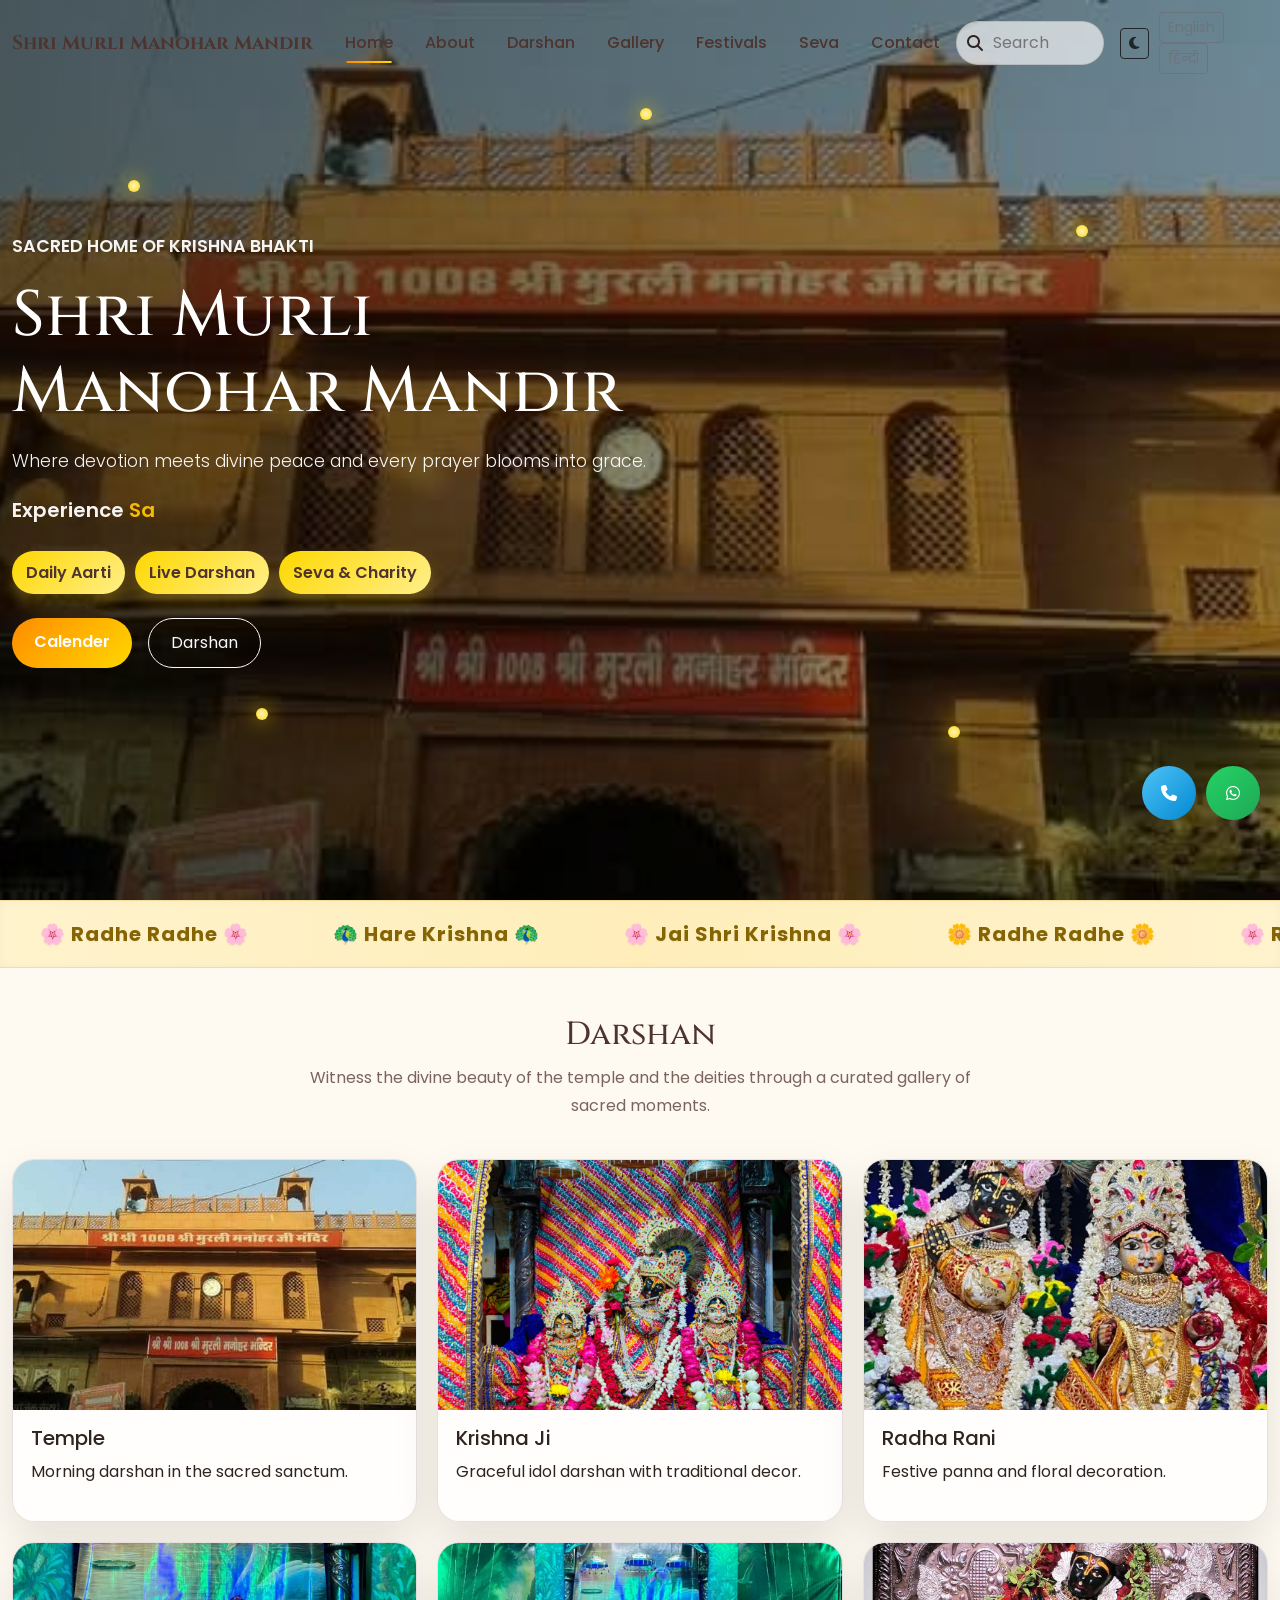
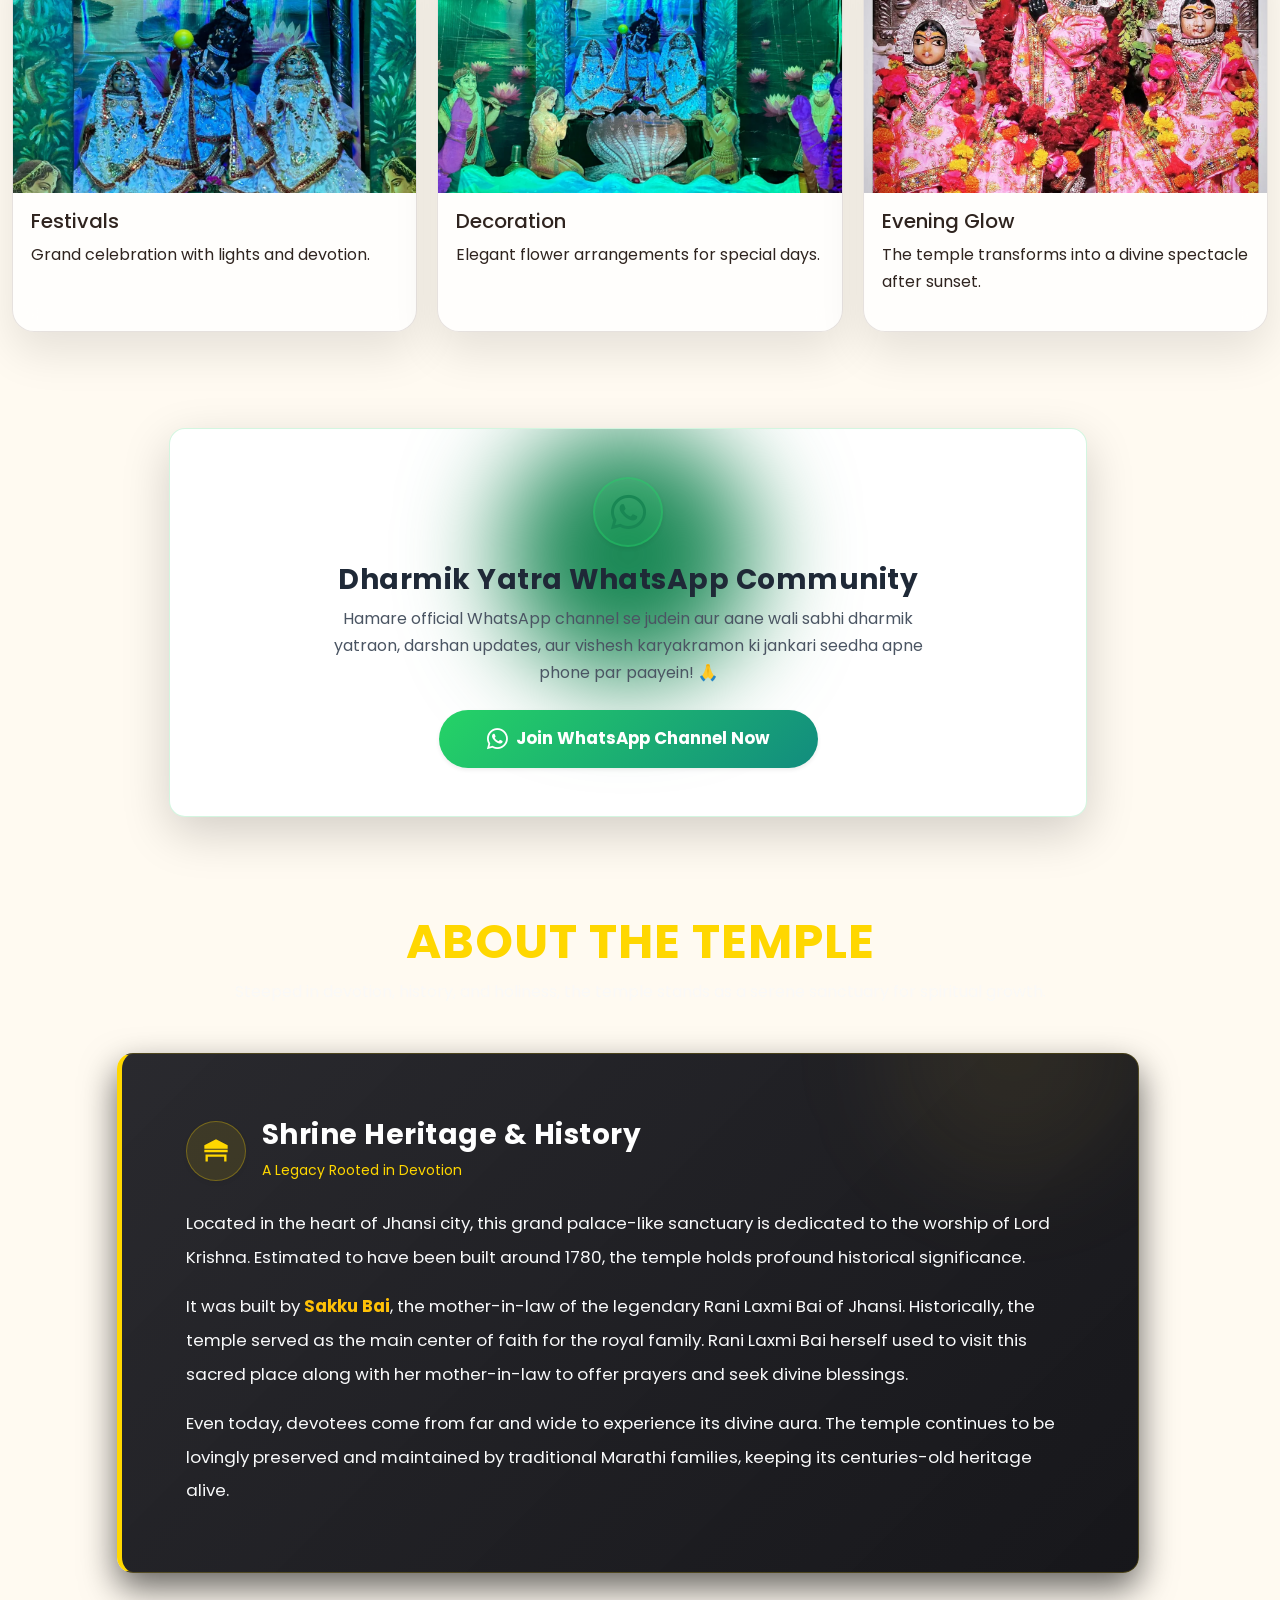
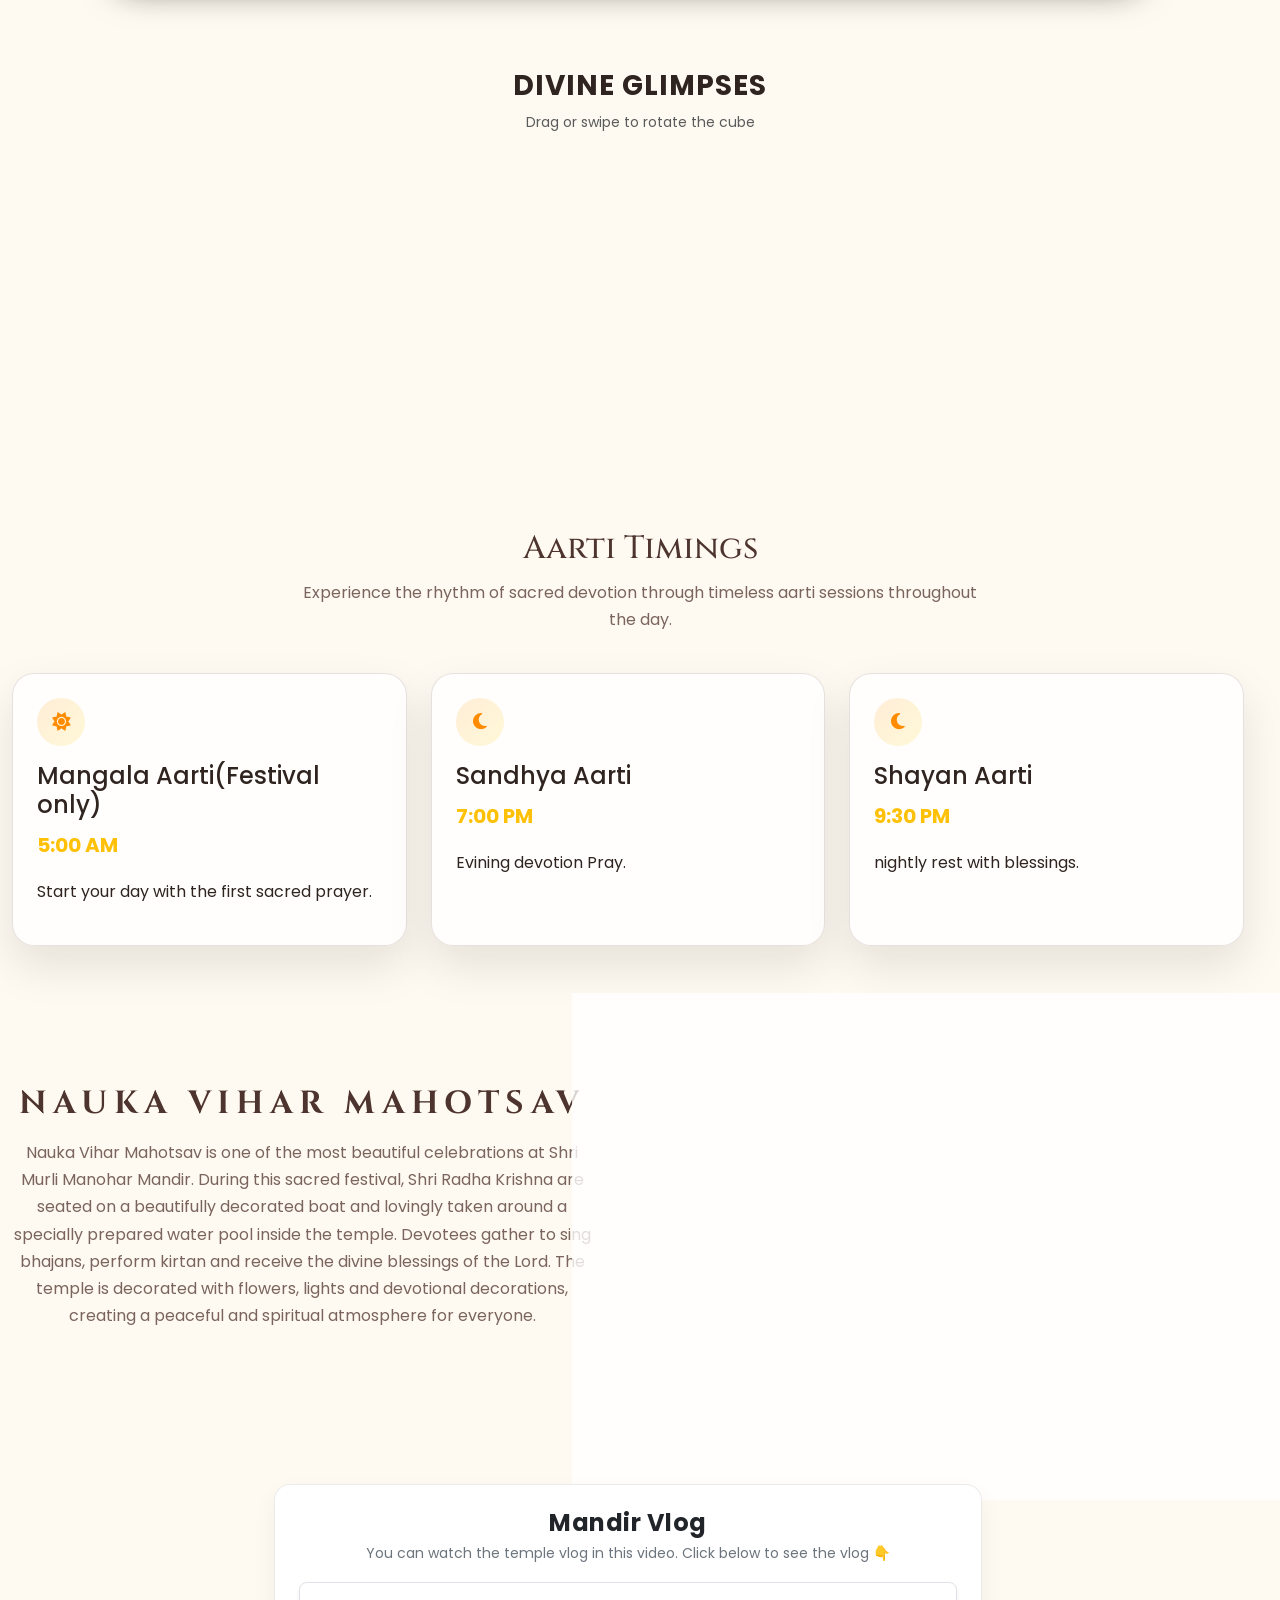
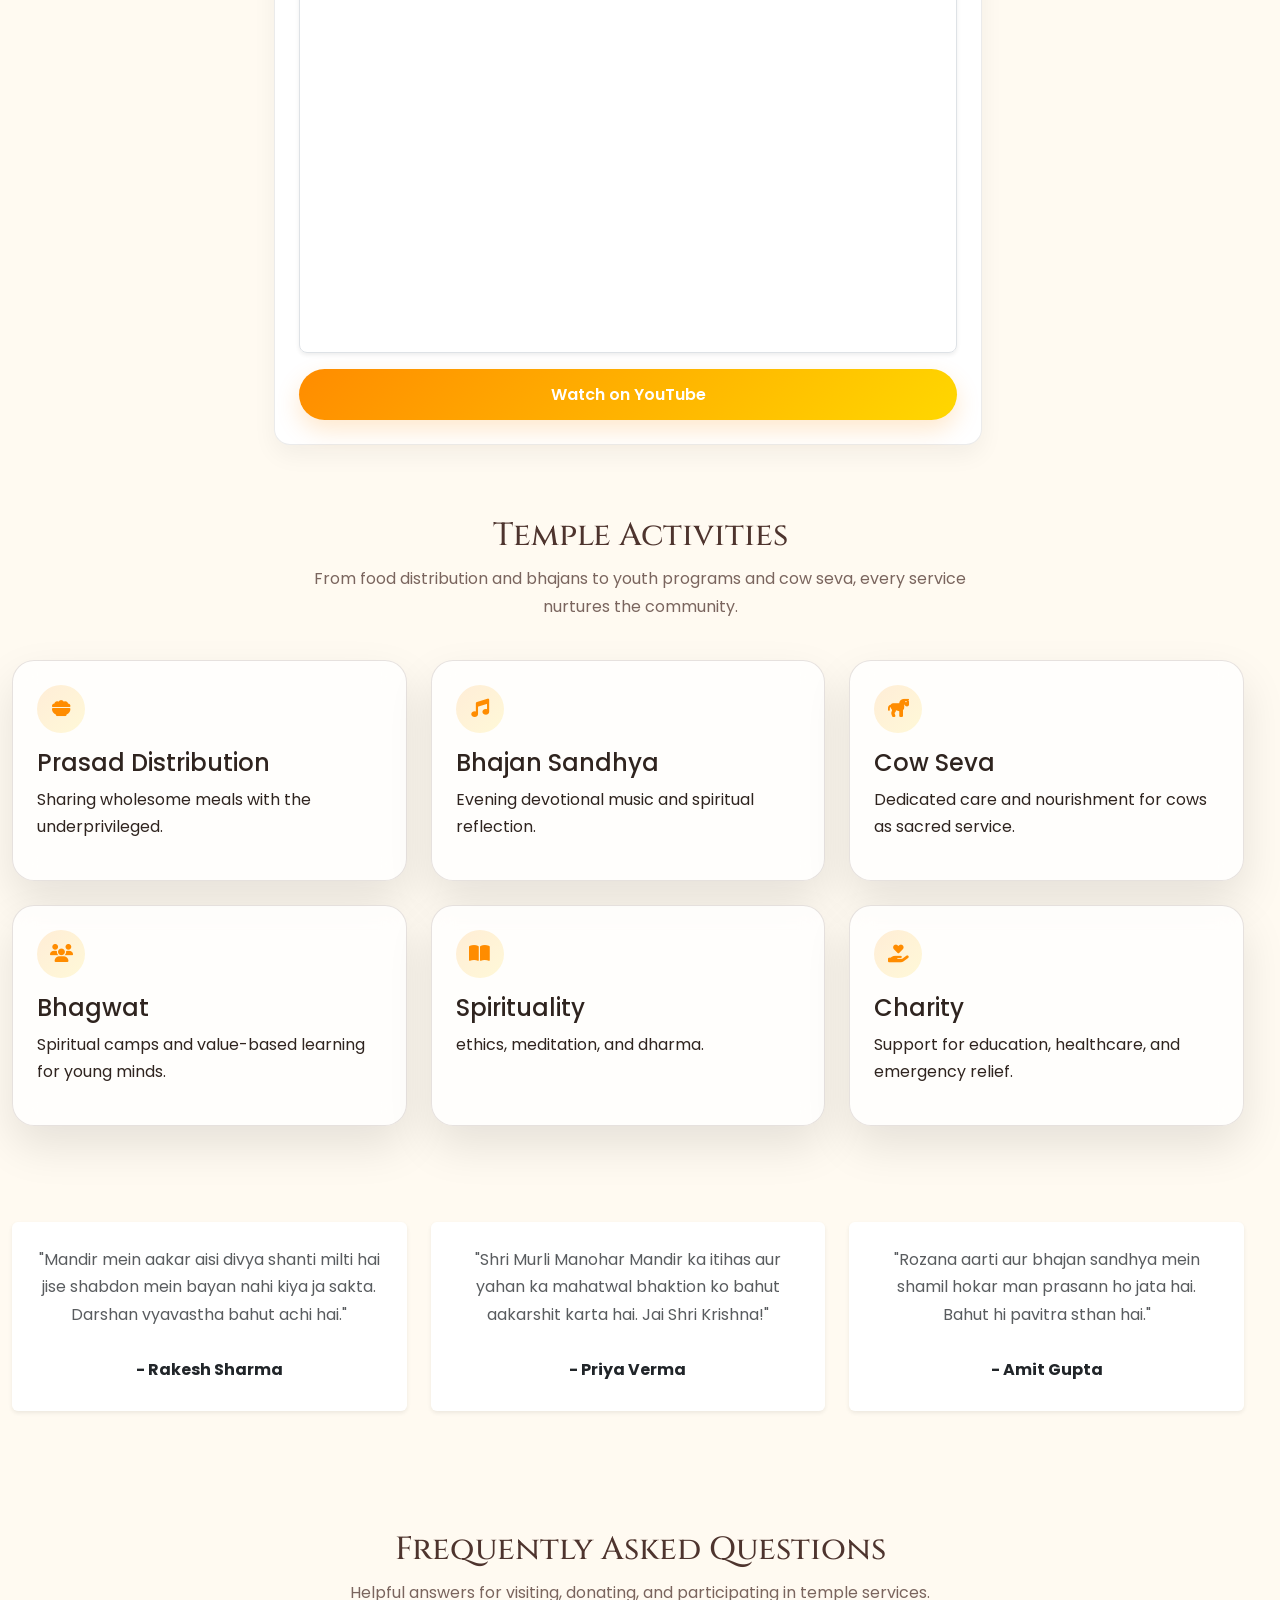
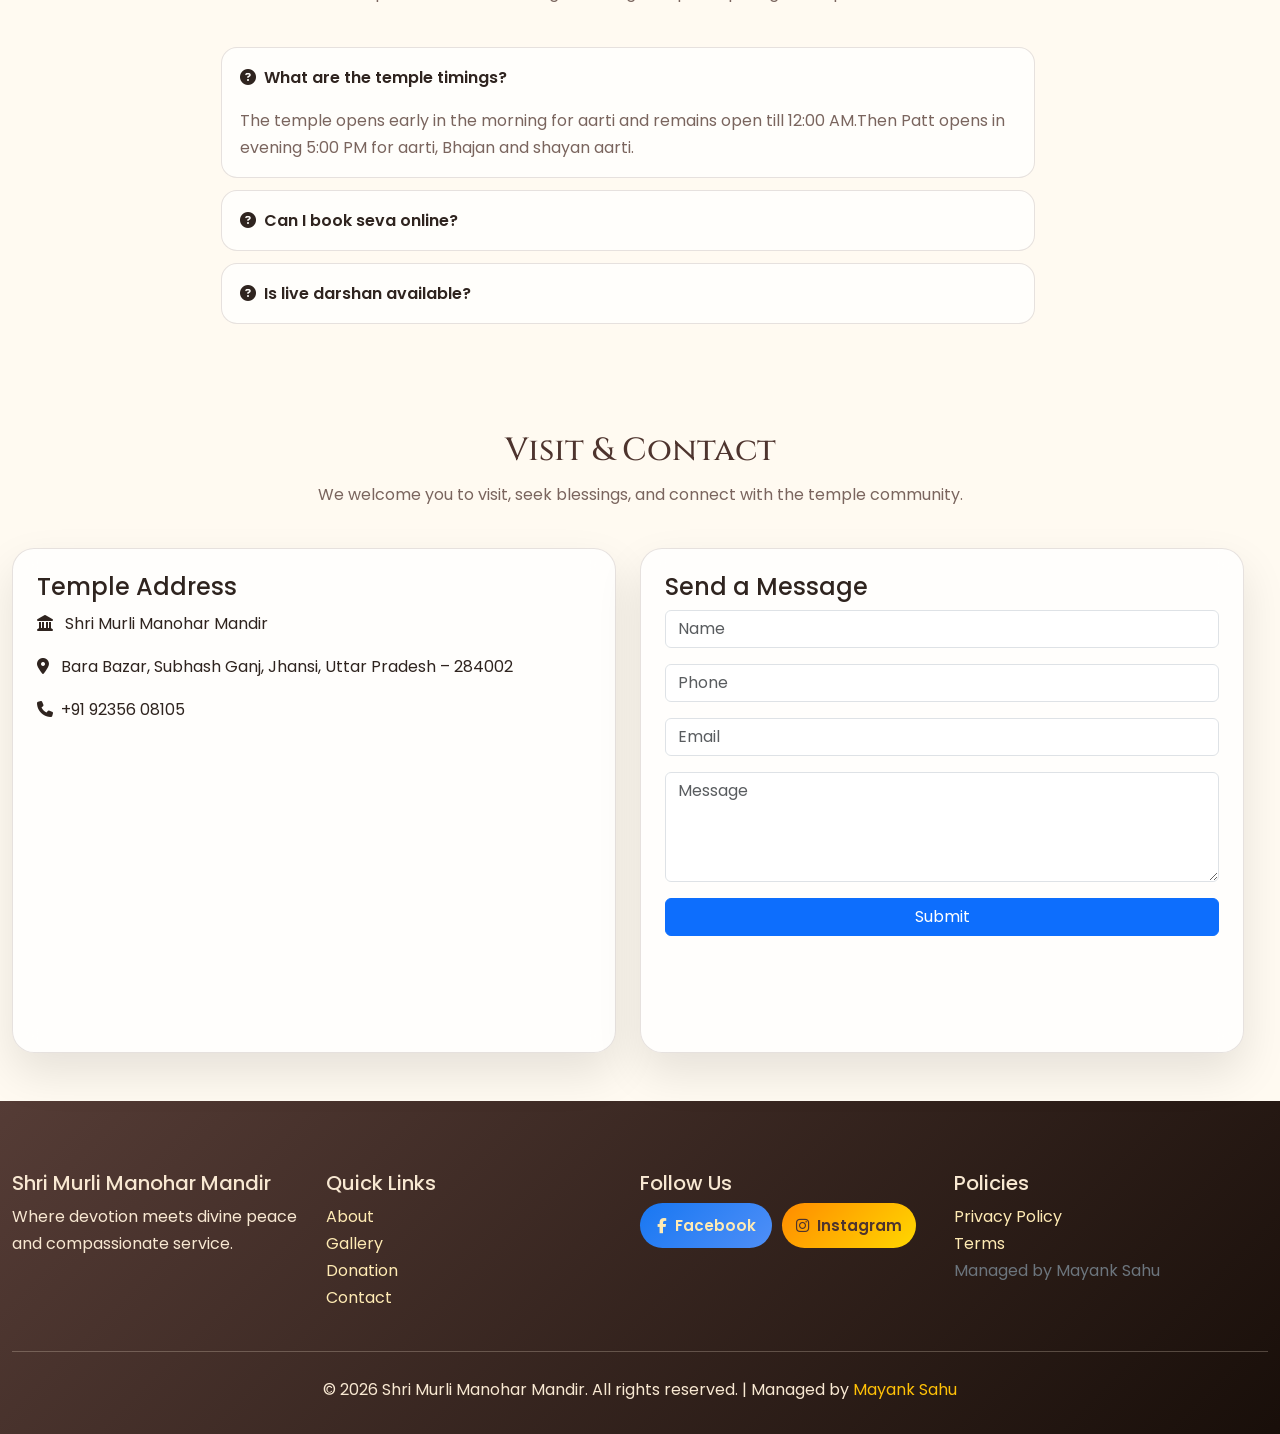
==== commit 8a06b938: "Update index.html" ====
--- a/index.html
+++ b/index.html
@@ -570,83 +570,6 @@
           </div>
         </div>
       </section>
-
-
-      <!-- Dharmik Yatra WhatsApp Community Section -->
-<section class="container py-5">
-    <div class="row justify-content-center">
-        <div class="col-lg-9">
-            <div class="card border-0 shadow-lg rounded-4 p-4 p-md-5 text-center position-relative overflow-hidden whatsapp-community-card">
-                
-                <!-- Background Glowing Effect Elements -->
-                <div class="position-absolute top-0 start-50 translate-middle-x rounded-circle bg-success opacity-10 blur-circle" style="width: 250px; height: 250px; filter: blur(50px);"></div>
-
-                <div class="card-body p-0 position-relative z-1">
-                    <!-- WhatsApp Icon Badge -->
-                    <div class="d-inline-flex align-items-center justify-content-center rounded-circle mb-3 shadow-sm" style="width: 70px; height: 70px; background: rgba(37, 211, 102, 0.15); border: 2px solid rgba(37, 211, 102, 0.4);">
-                        <i class="fa-brands fa-whatsapp text-success fs-1"></i>
-                    </div>
-
-                    <!-- Title & Description -->
-                    <h3 class="fw-bold community-title mb-2" style="letter-spacing: 0.5px;">Dharmik Yatra WhatsApp Community</h3>
-                    <p class="community-desc text-muted mb-4 mx-auto" style="max-width: 600px;">
-                        Hamare official WhatsApp channel se judein aur aane wali sabhi dharmik yatraon, darshan updates, aur vishesh karyakramon ki jankari seedha apne phone par paayein! 🙏
-                    </p>
-
-                    <!-- Join Button -->
-                    <div>
-                        <a href="https://whatsapp.com/channel/0029VbCXHd4BVJkzO4DY9n3q" target="_blank" class="btn btn-success fw-bold px-5 py-3 rounded-pill shadow-sm d-inline-flex align-items-center" style="background: linear-gradient(135deg, #25D366, #128C7E); border: none; font-size: 1.05rem; transition: transform 0.3s ease;">
-                            <i class="fa-brands fa-whatsapp fs-4 me-2"></i> Join WhatsApp Channel Now
-                        </a>
-                    </div>
-                </div>
-
-            </div>
-        </div>
-    </div>
-</section>
-
-<style>
-/* Day Mode (Default) Card Styling */
-.whatsapp-community-card {
-    background: #ffffff;
-    border: 1px solid rgba(37, 211, 102, 0.2) !important;
-    transition: all 0.3s ease;
-}
-.whatsapp-community-card:hover {
-    transform: translateY(-5px);
-    box-shadow: 0 20px 40px rgba(37, 211, 102, 0.15) !important;
-}
-.whatsapp-community-card .community-title {
-    color: #1f2937;
-}
-.whatsapp-community-card .community-desc {
-    color: #4b5563 !important;
-}
-
-/* Night Mode (Dark Theme) Styling - Matches your website dark cards */
-[data-theme="dark"] .whatsapp-community-card,
-body.dark-mode .whatsapp-community-card,
-.dark .whatsapp-community-card {
-    background: linear-gradient(135deg, rgba(20, 40, 30, 0.95) 0%, rgba(15, 25, 20, 0.98) 100%) !important;
-    border: 1px solid rgba(37, 211, 102, 0.3) !important;
-}
-[data-theme="dark"] .whatsapp-community-card:hover,
-body.dark-mode .whatsapp-community-card:hover,
-.dark .whatsapp-community-card:hover {
-    box-shadow: 0 20px 40px rgba(37, 211, 102, 0.25) !important;
-}
-[data-theme="dark"] .whatsapp-community-card .community-title,
-body.dark-mode .whatsapp-community-card .community-title,
-.dark .whatsapp-community-card .community-title {
-    color: #ffffff !important;
-}
-[data-theme="dark"] .whatsapp-community-card .community-desc,
-body.dark-mode .whatsapp-community-card .community-desc,
-.dark .whatsapp-community-card .community-desc {
-    color: rgba(255, 255, 255, 0.8) !important;
-}
-</style>
       
 
       <section class="container py-5" id="contact">
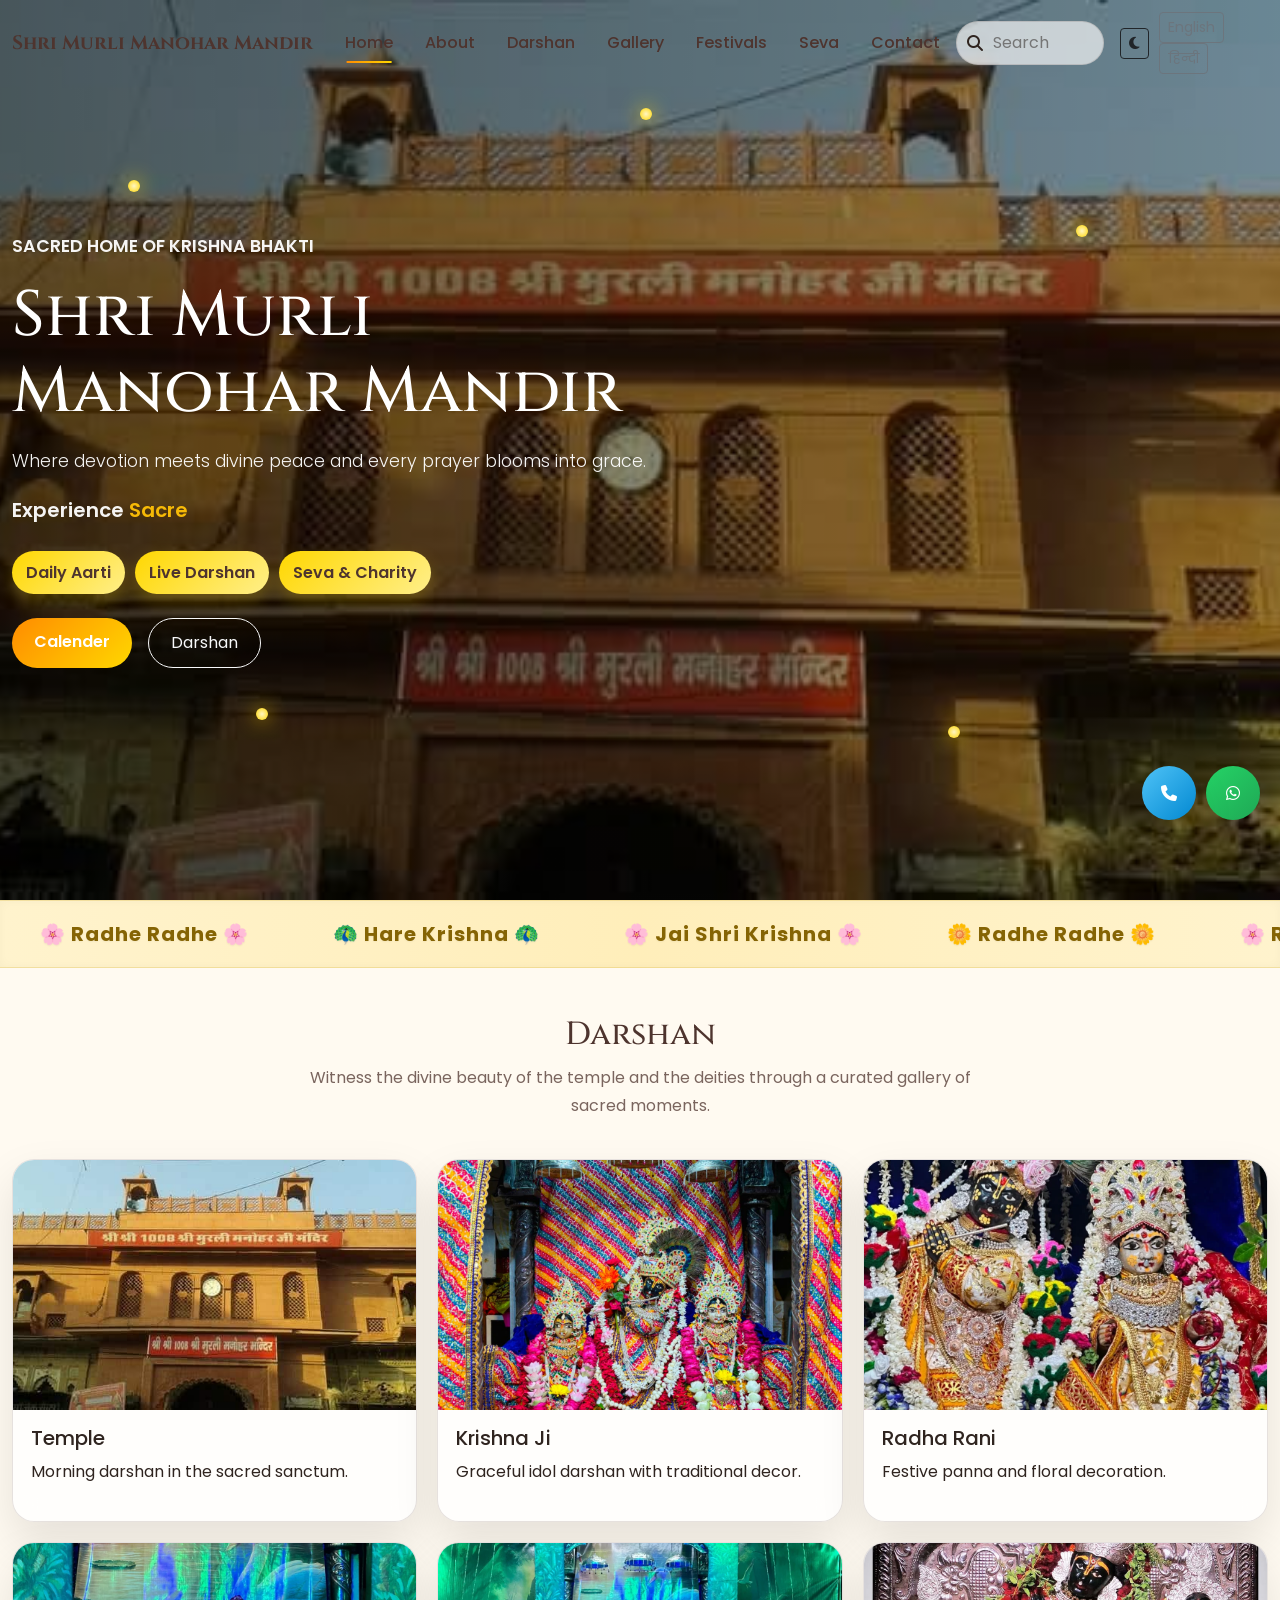
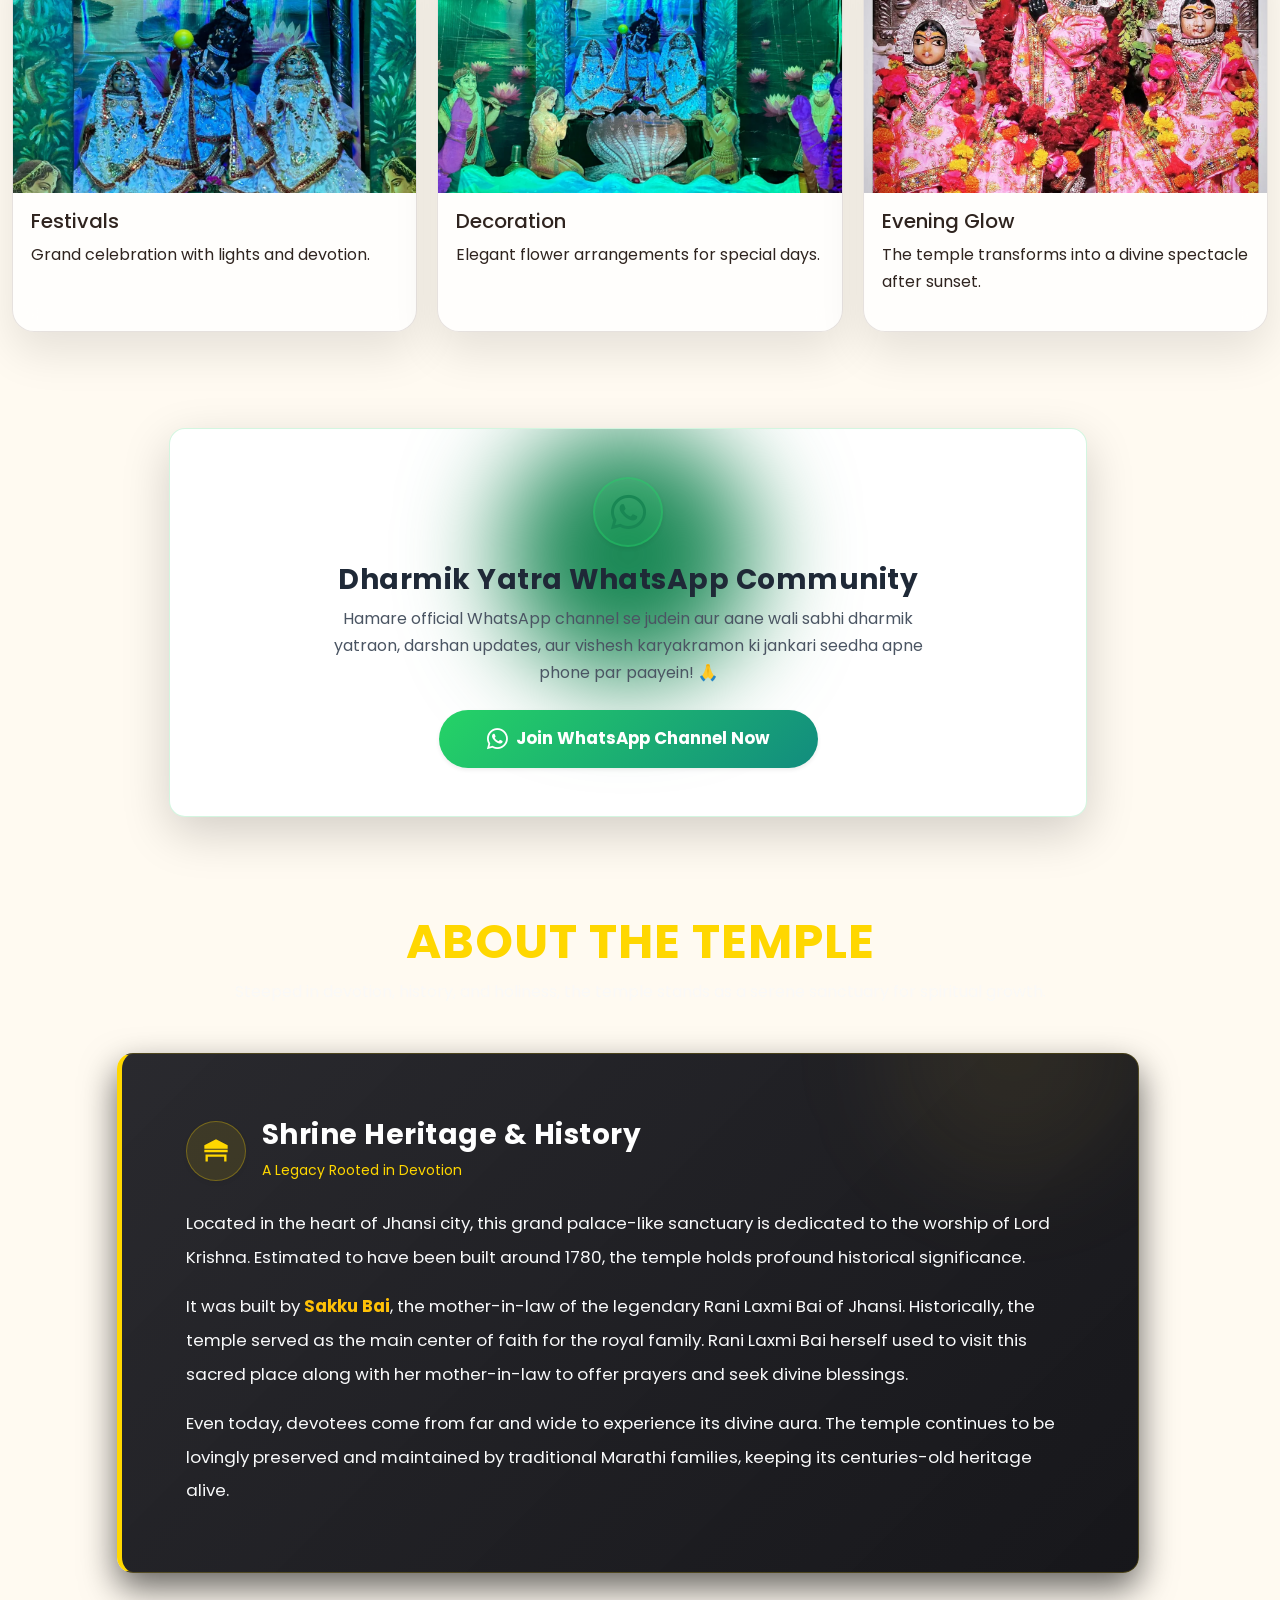
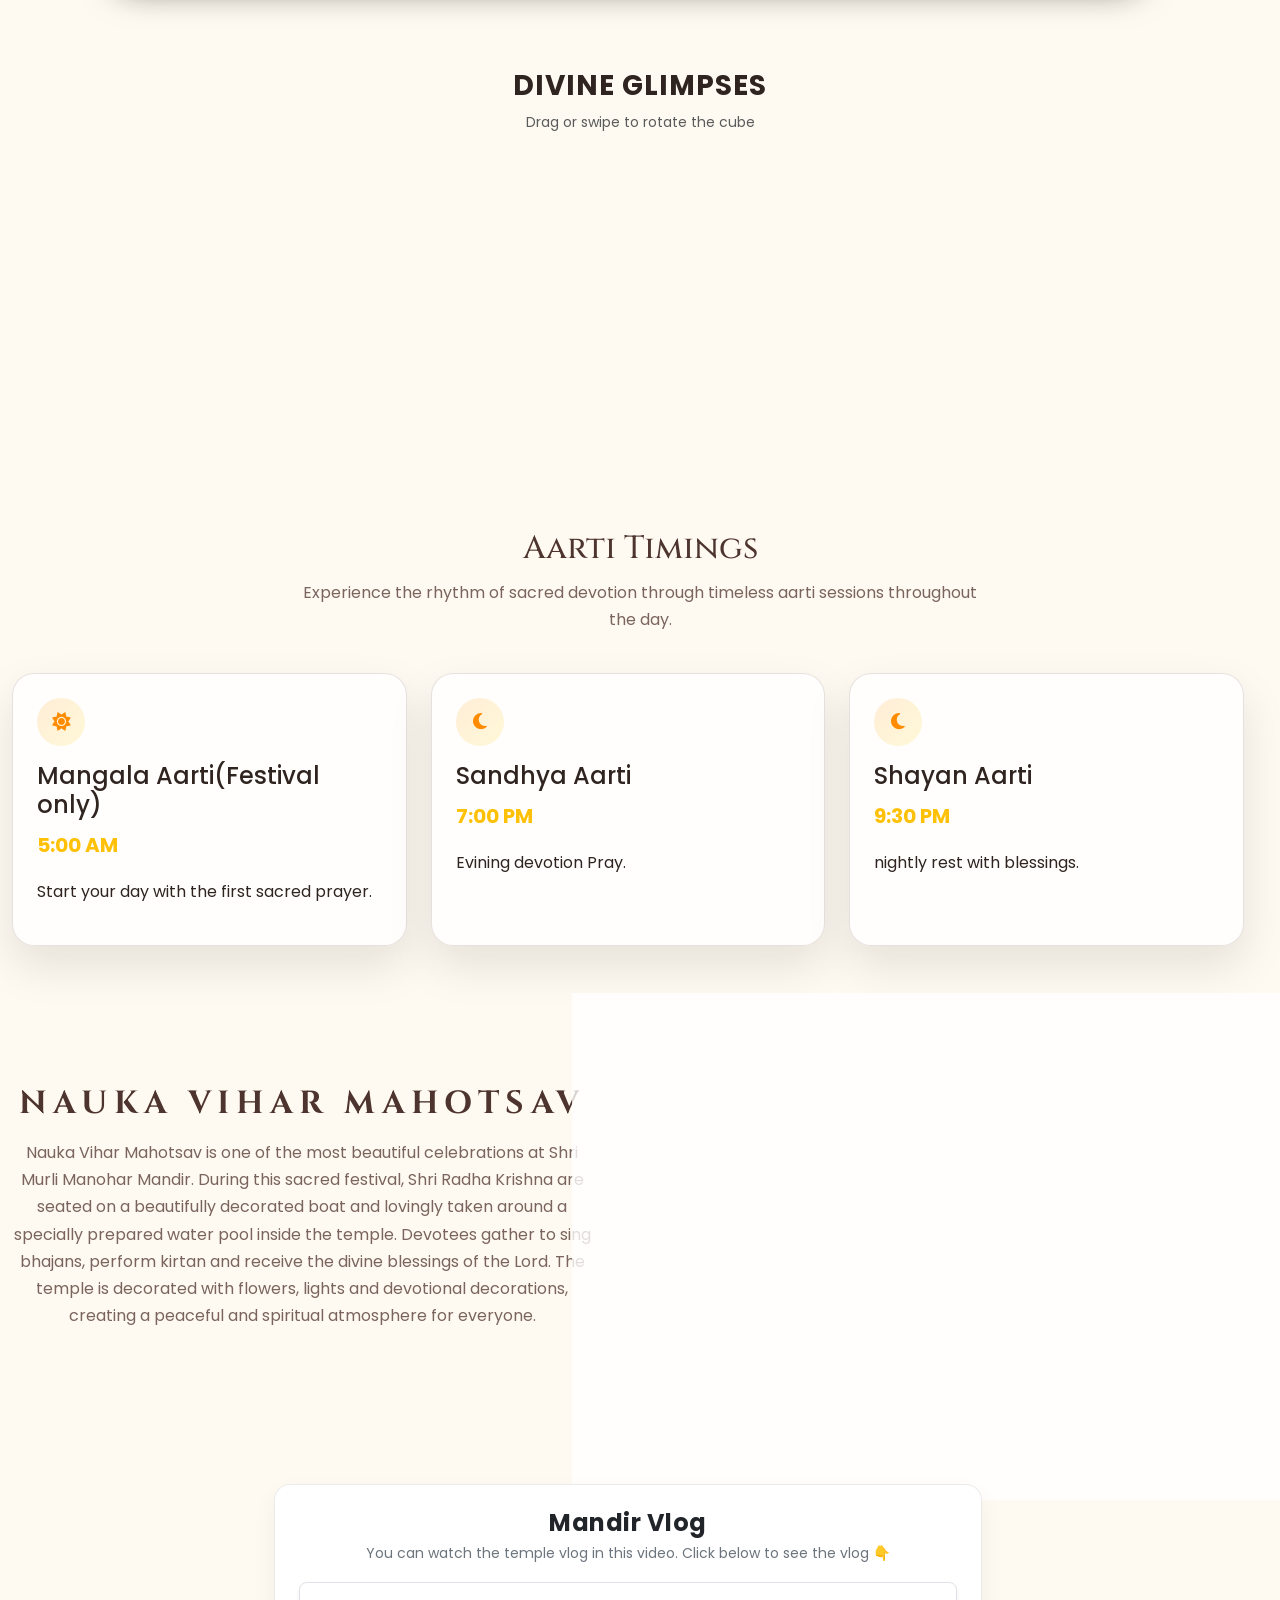
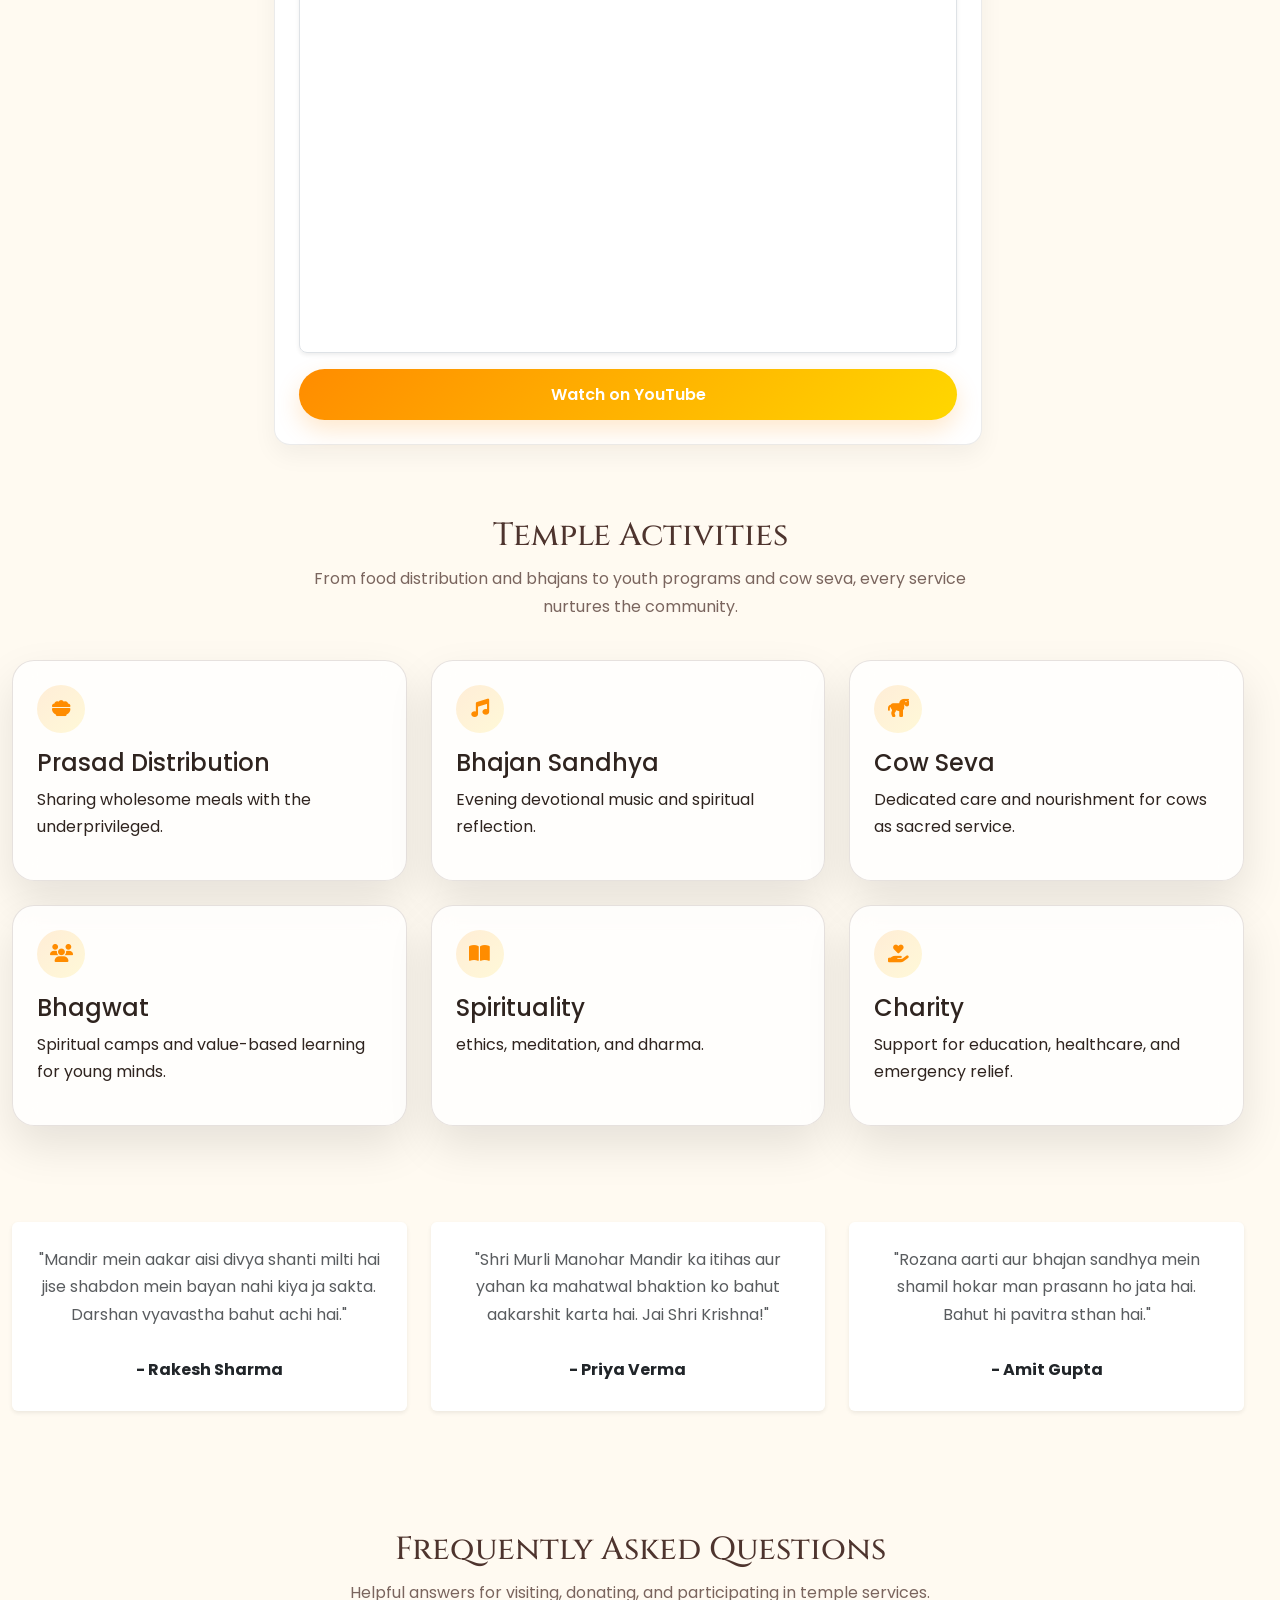
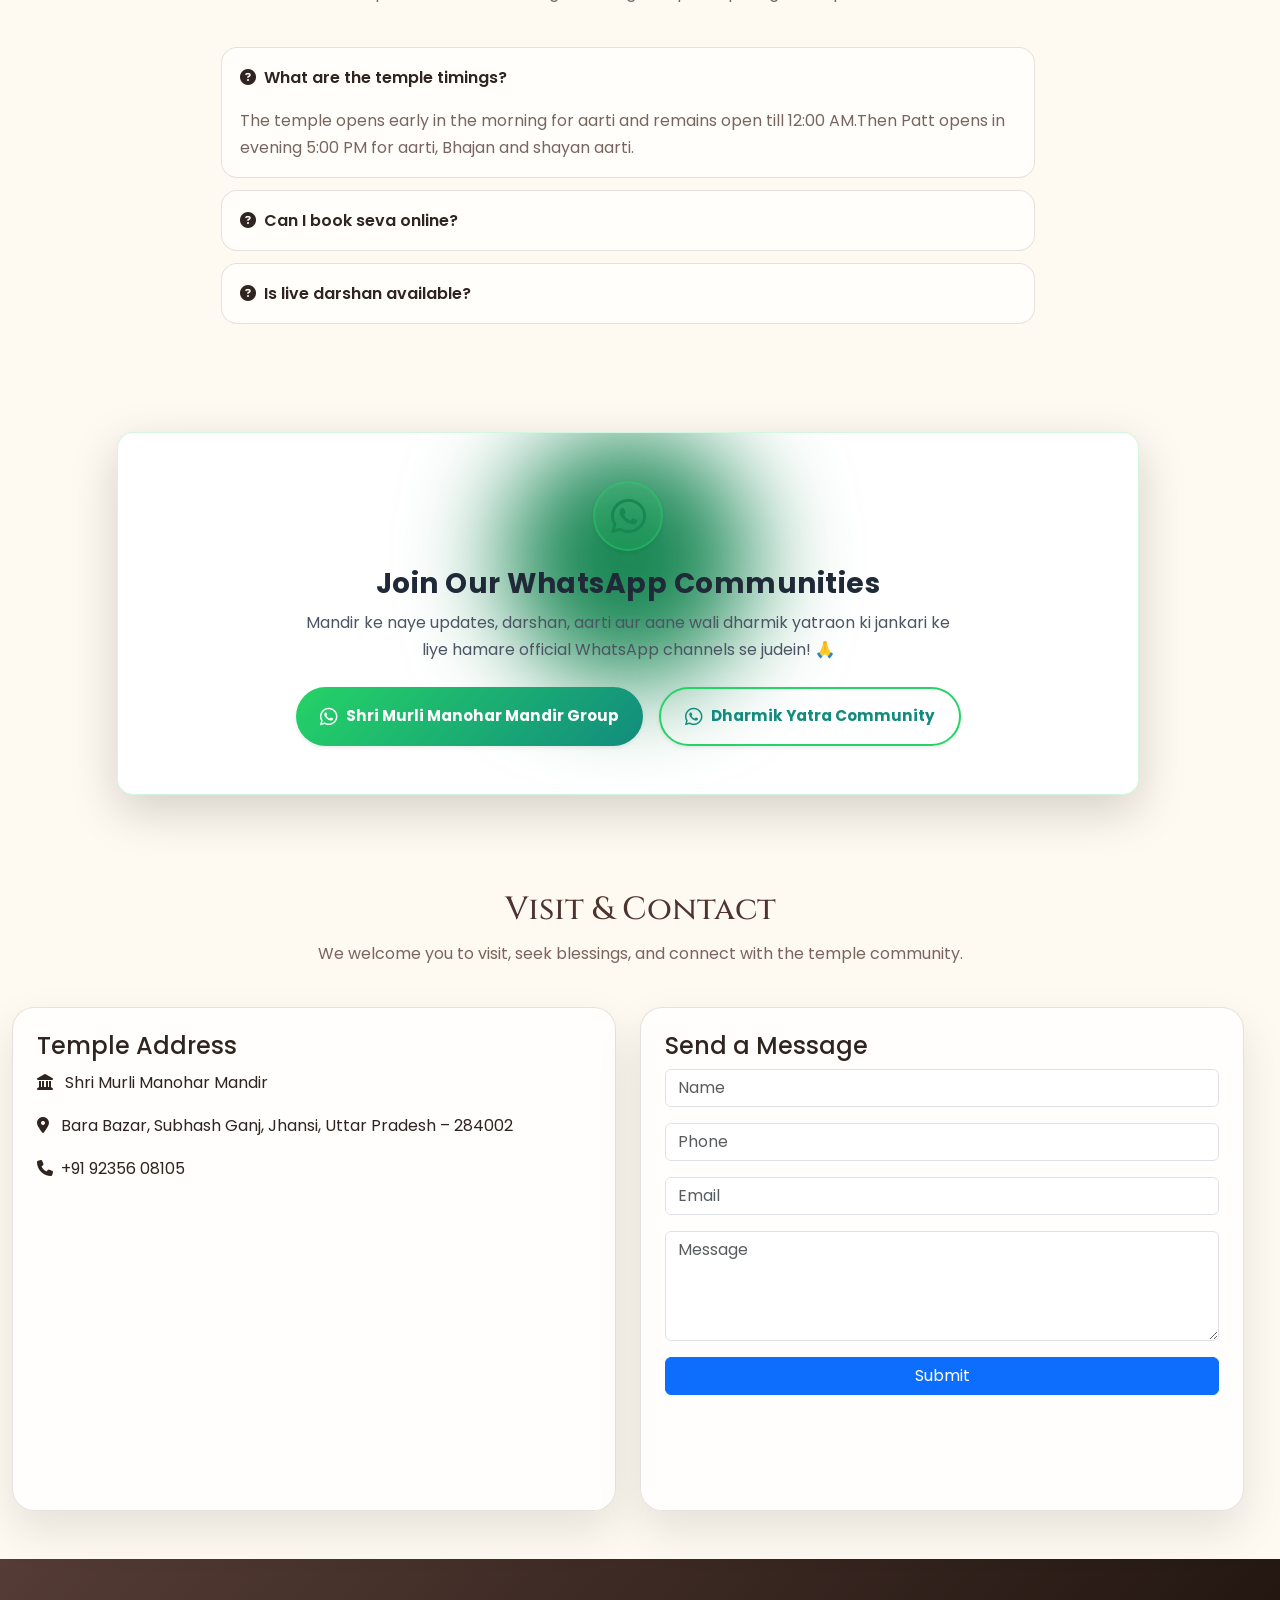
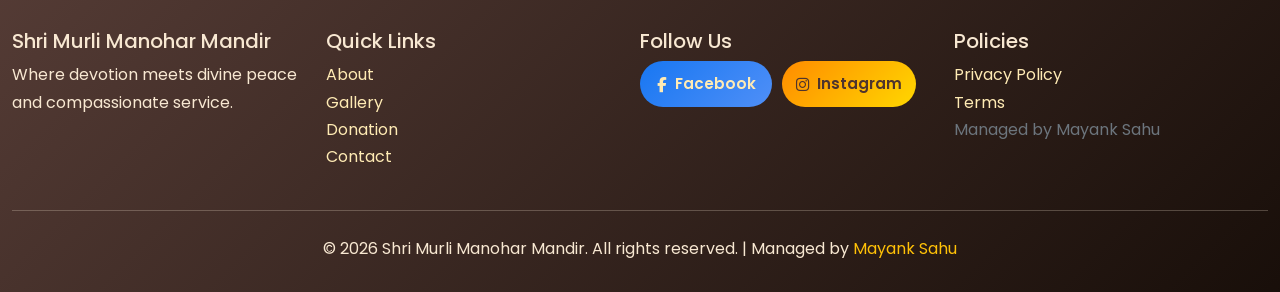
==== commit 4d7133d3: "Update index.html" ====
--- a/index.html
+++ b/index.html
@@ -570,6 +570,110 @@
           </div>
         </div>
       </section>
+
+
+      <!-- Temple & Dharmik Yatra WhatsApp Community Section -->
+<section class="container py-5">
+    <div class="row justify-content-center">
+        <div class="col-lg-10">
+            <div class="card border-0 shadow-lg rounded-4 p-4 p-md-5 text-center position-relative overflow-hidden whatsapp-community-card">
+                
+                <!-- Background Glowing Effect Elements -->
+                <div class="position-absolute top-0 start-50 translate-middle-x rounded-circle bg-success opacity-10 blur-circle" style="width: 250px; height: 250px; filter: blur(50px);"></div>
+
+                <div class="card-body p-0 position-relative z-1">
+                    <!-- WhatsApp Icon Badge -->
+                    <div class="d-inline-flex align-items-center justify-content-center rounded-circle mb-3 shadow-sm" style="width: 70px; height: 70px; background: rgba(37, 211, 102, 0.15); border: 2px solid rgba(37, 211, 102, 0.4);">
+                        <i class="fa-brands fa-whatsapp text-success fs-1"></i>
+                    </div>
+
+                    <!-- Title & Description -->
+                    <h3 class="fw-bold community-title mb-2" style="letter-spacing: 0.5px;">Join Our WhatsApp Communities</h3>
+                    <p class="community-desc text-muted mb-4 mx-auto" style="max-width: 650px;">
+                        Mandir ke naye updates, darshan, aarti aur aane wali dharmik yatraon ki jankari ke liye hamare official WhatsApp channels se judein! 🙏
+                    </p>
+
+                    <!-- Both Action Buttons (Side by Side on Desktop, Stacked on Mobile) -->
+                    <div class="d-flex flex-column flex-md-row justify-content-center gap-3">
+                        <!-- Main Mandir Community Button -->
+                        <a href="https://whatsapp.com/channel/0029ValbaeWISTkO47IMwe32" target="_blank" class="btn btn-success fw-bold px-4 py-3 rounded-pill shadow-sm d-inline-flex align-items-center justify-content-center" style="background: linear-gradient(135deg, #25D366, #128C7E); border: none; font-size: 0.95rem; transition: transform 0.3s ease;">
+                            <i class="fa-brands fa-whatsapp fs-5 me-2"></i> Shri Murli Manohar Mandir Group
+                        </a>
+
+                        <!-- Dharmik Yatra Community Button -->
+                        <a href="https://whatsapp.com/channel/0029VbCXHd4BVJkzO4DY9n3q" target="_blank" class="btn btn-outline-success fw-bold px-4 py-3 rounded-pill shadow-sm d-inline-flex align-items-center justify-content-center community-btn-outline" style="font-size: 0.95rem; transition: transform 0.3s ease;">
+                            <i class="fa-brands fa-whatsapp fs-5 me-2"></i> Dharmik Yatra Community
+                        </a>
+                    </div>
+                </div>
+
+            </div>
+        </div>
+    </div>
+</section>
+
+<style>
+/* Day Mode (Default) Card Styling */
+.whatsapp-community-card {
+    background: #ffffff;
+    border: 1px solid rgba(37, 211, 102, 0.2) !important;
+    transition: all 0.3s ease;
+}
+.whatsapp-community-card:hover {
+    transform: translateY(-5px);
+    box-shadow: 0 20px 40px rgba(37, 211, 102, 0.15) !important;
+}
+.whatsapp-community-card .community-title {
+    color: #1f2937;
+}
+.whatsapp-community-card .community-desc {
+    color: #4b5563 !important;
+}
+.community-btn-outline {
+    border: 2px solid #25D366 !important;
+    color: #128C7E !important;
+    background-color: transparent;
+}
+.community-btn-outline:hover {
+    background-color: #25D366 !important;
+    color: #ffffff !important;
+}
+
+/* Night Mode (Dark Theme) Styling */
+[data-theme="dark"] .whatsapp-community-card,
+body.dark-mode .whatsapp-community-card,
+.dark .whatsapp-community-card {
+    background: linear-gradient(135deg, rgba(20, 40, 30, 0.95) 0%, rgba(15, 25, 20, 0.98) 100%) !important;
+    border: 1px solid rgba(37, 211, 102, 0.3) !important;
+}
+[data-theme="dark"] .whatsapp-community-card:hover,
+body.dark-mode .whatsapp-community-card:hover,
+.dark .whatsapp-community-card:hover {
+    box-shadow: 0 20px 40px rgba(37, 211, 102, 0.25) !important;
+}
+[data-theme="dark"] .whatsapp-community-card .community-title,
+body.dark-mode .whatsapp-community-card .community-title,
+.dark .whatsapp-community-card .community-title {
+    color: #ffffff !important;
+}
+[data-theme="dark"] .whatsapp-community-card .community-desc,
+body.dark-mode .whatsapp-community-card .community-desc,
+.dark .whatsapp-community-card .community-desc {
+    color: rgba(255, 255, 255, 0.8) !important;
+}
+[data-theme="dark"] .community-btn-outline,
+body.dark-mode .community-btn-outline,
+.dark .community-btn-outline {
+    border: 2px solid #25D366 !important;
+    color: #25D366 !important;
+}
+[data-theme="dark"] .community-btn-outline:hover,
+body.dark-mode .community-btn-outline:hover,
+.dark .community-btn-outline:hover {
+    background-color: #25D366 !important;
+    color: #ffffff !important;
+}
+</style>
       
 
       <section class="container py-5" id="contact">
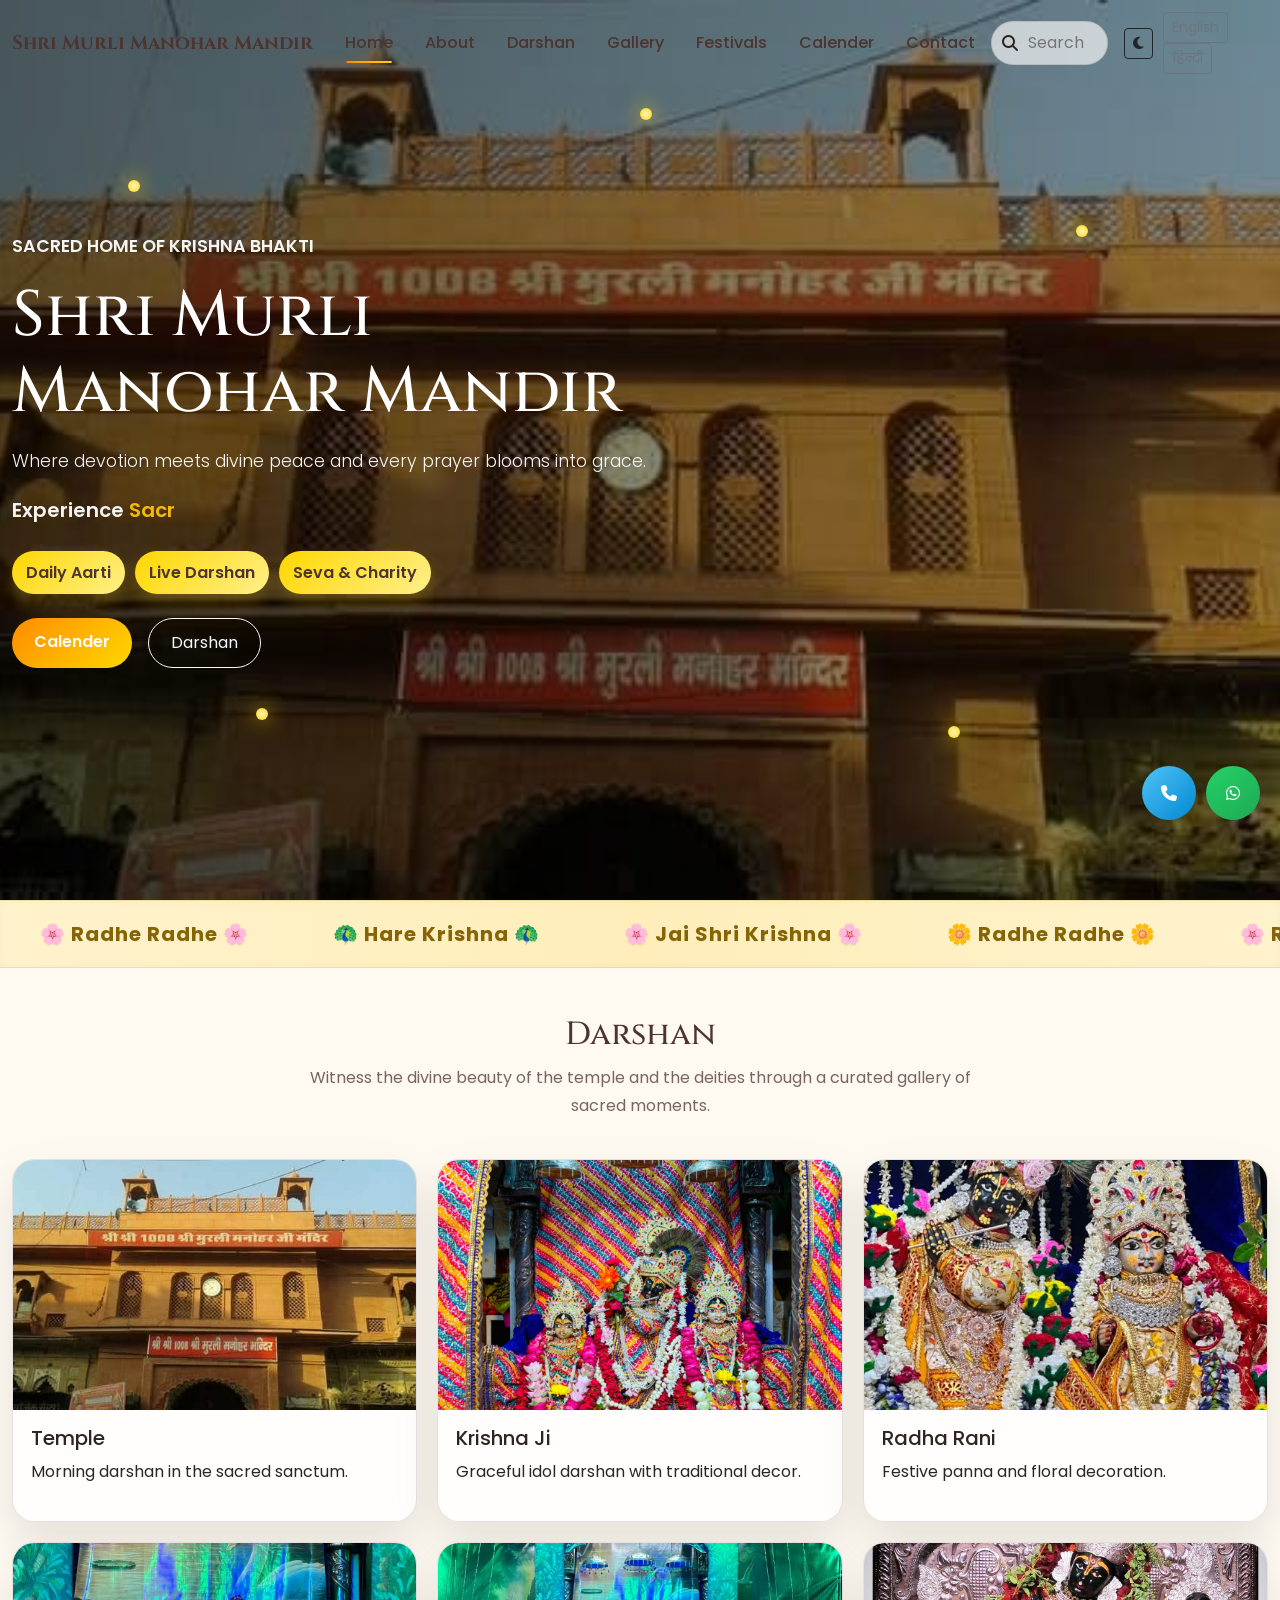
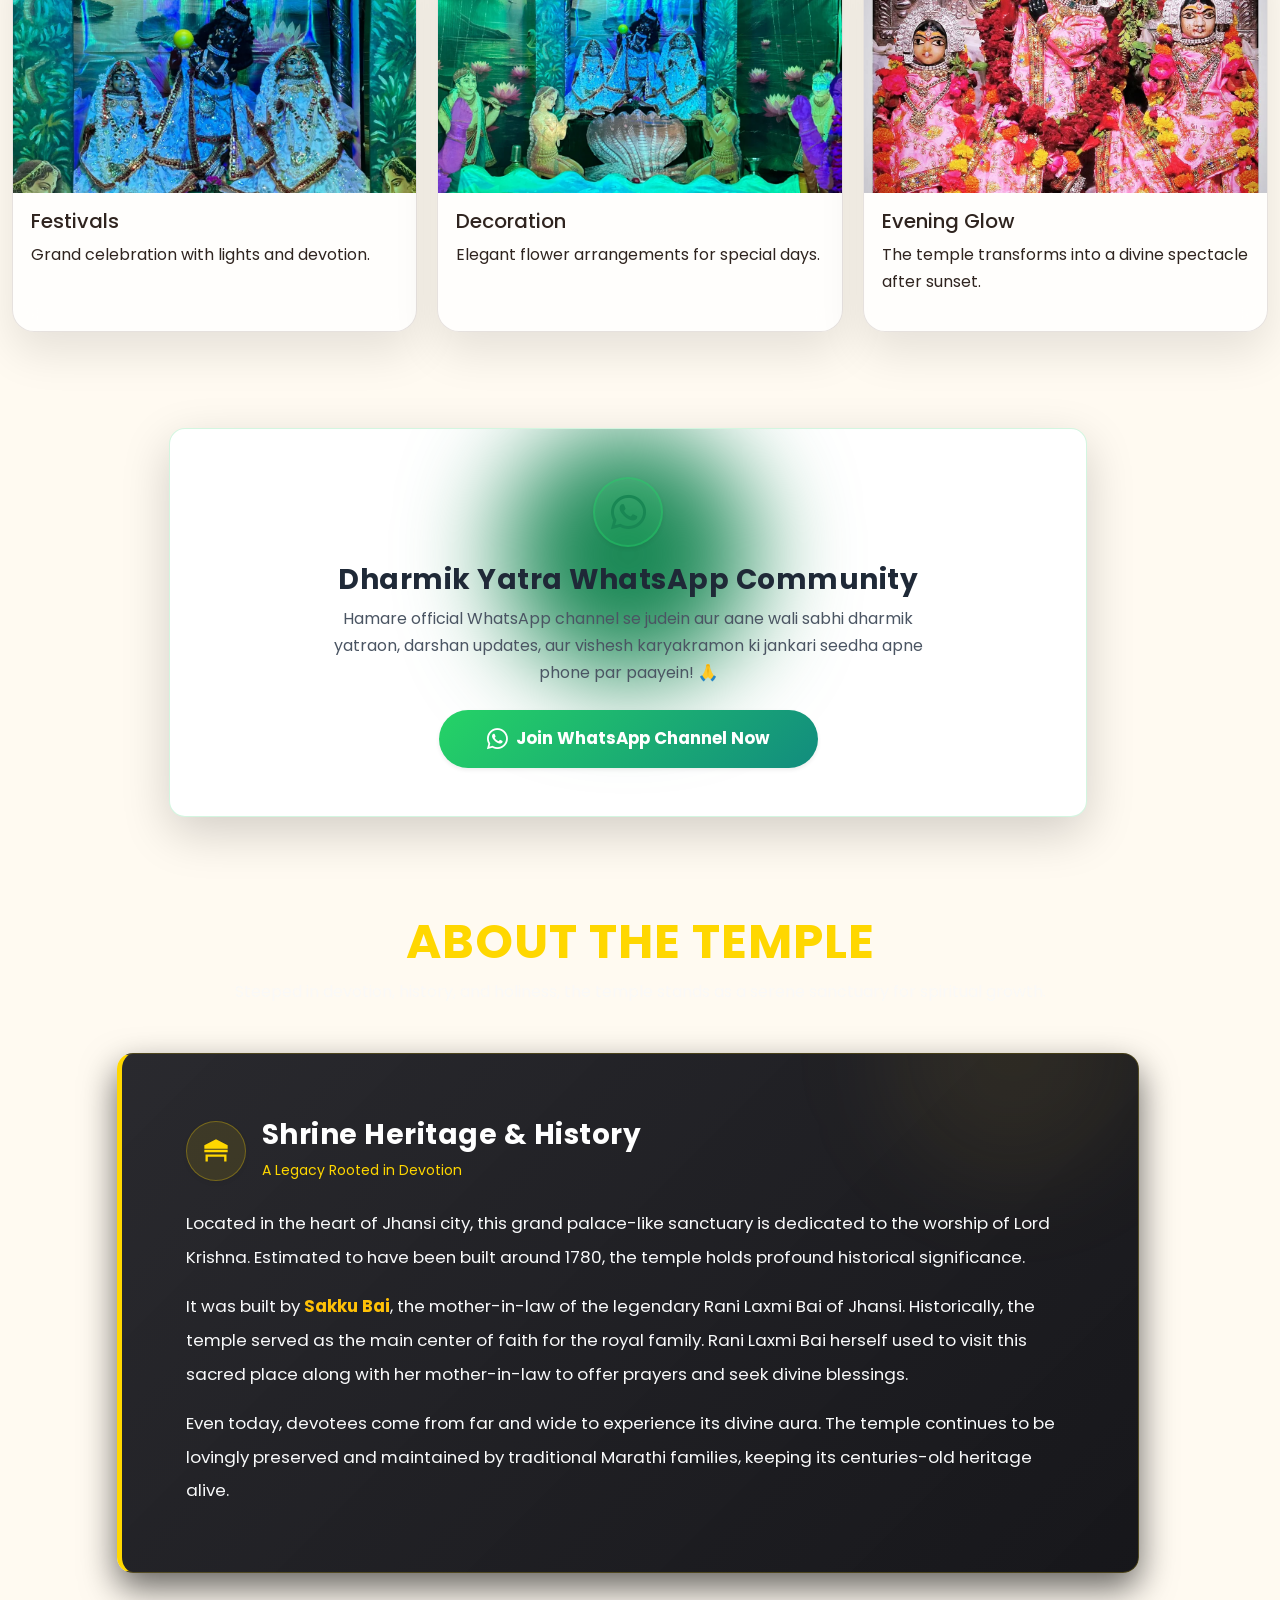
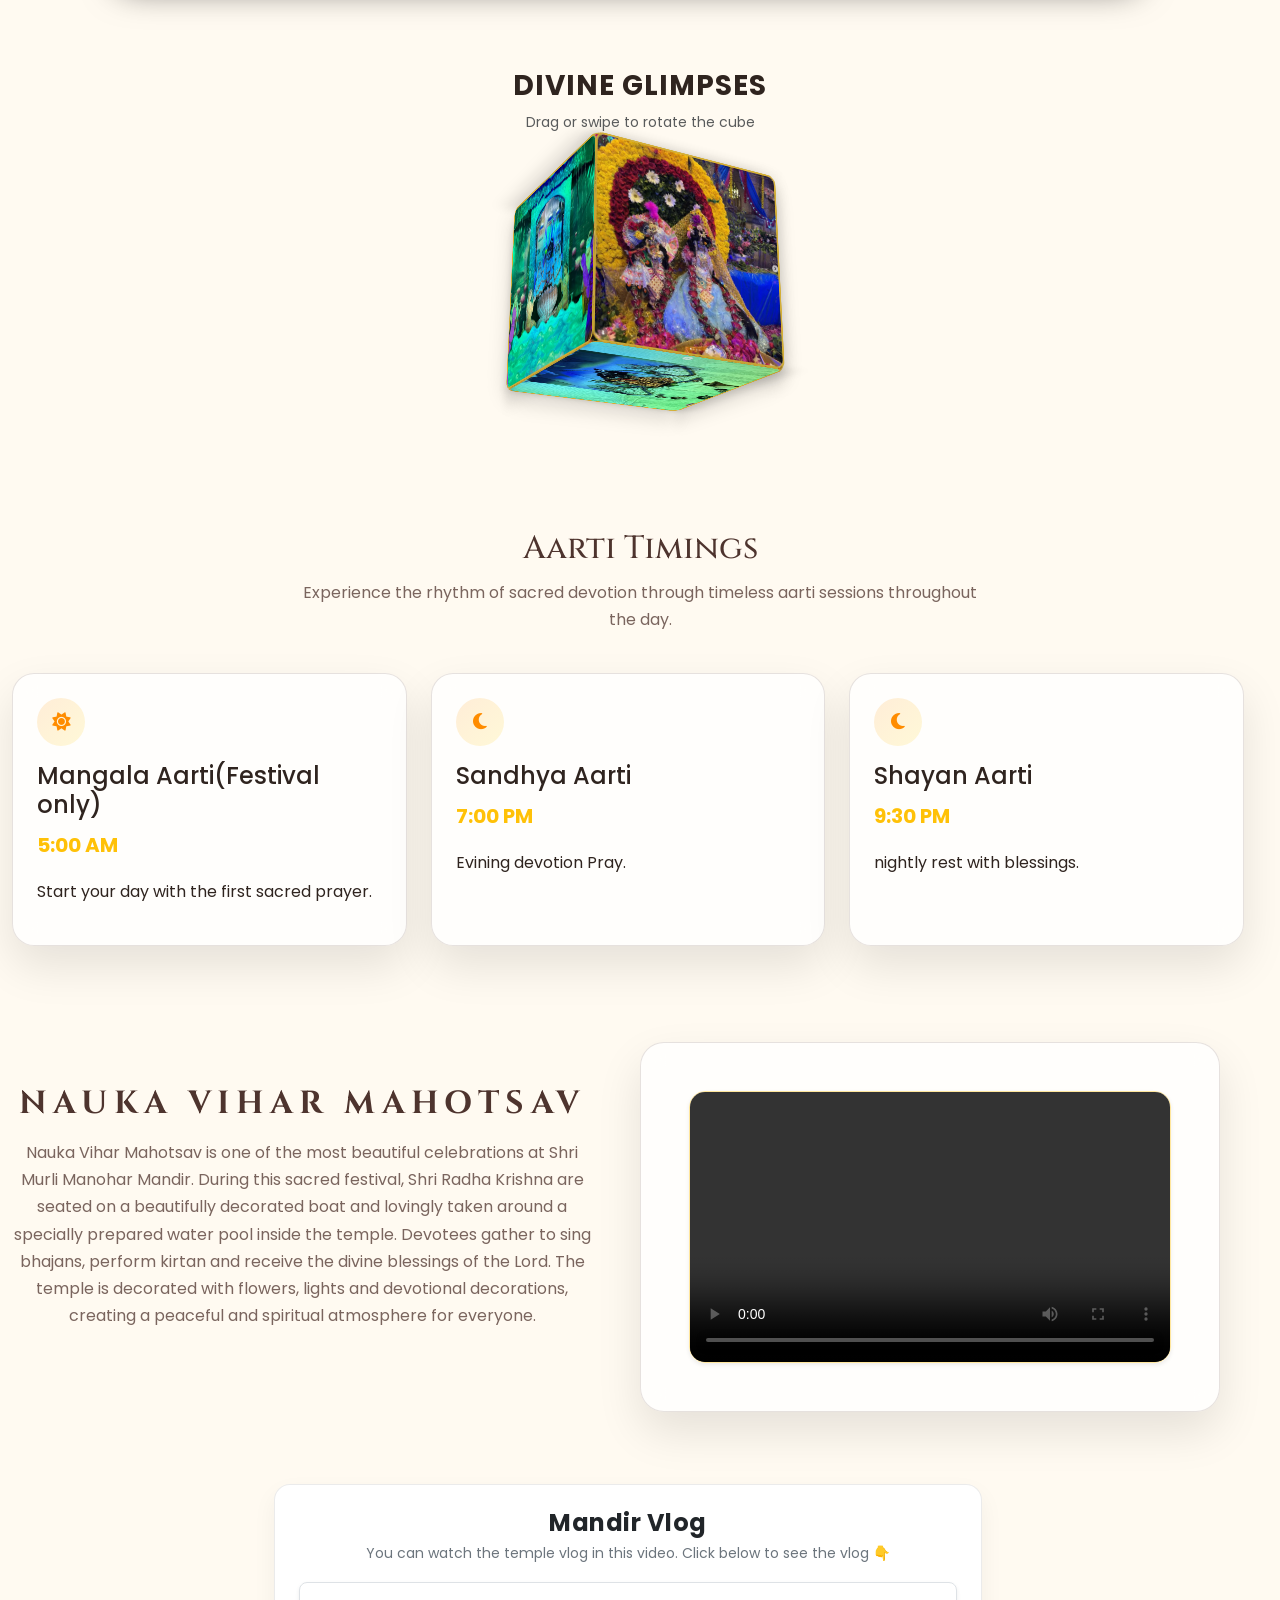
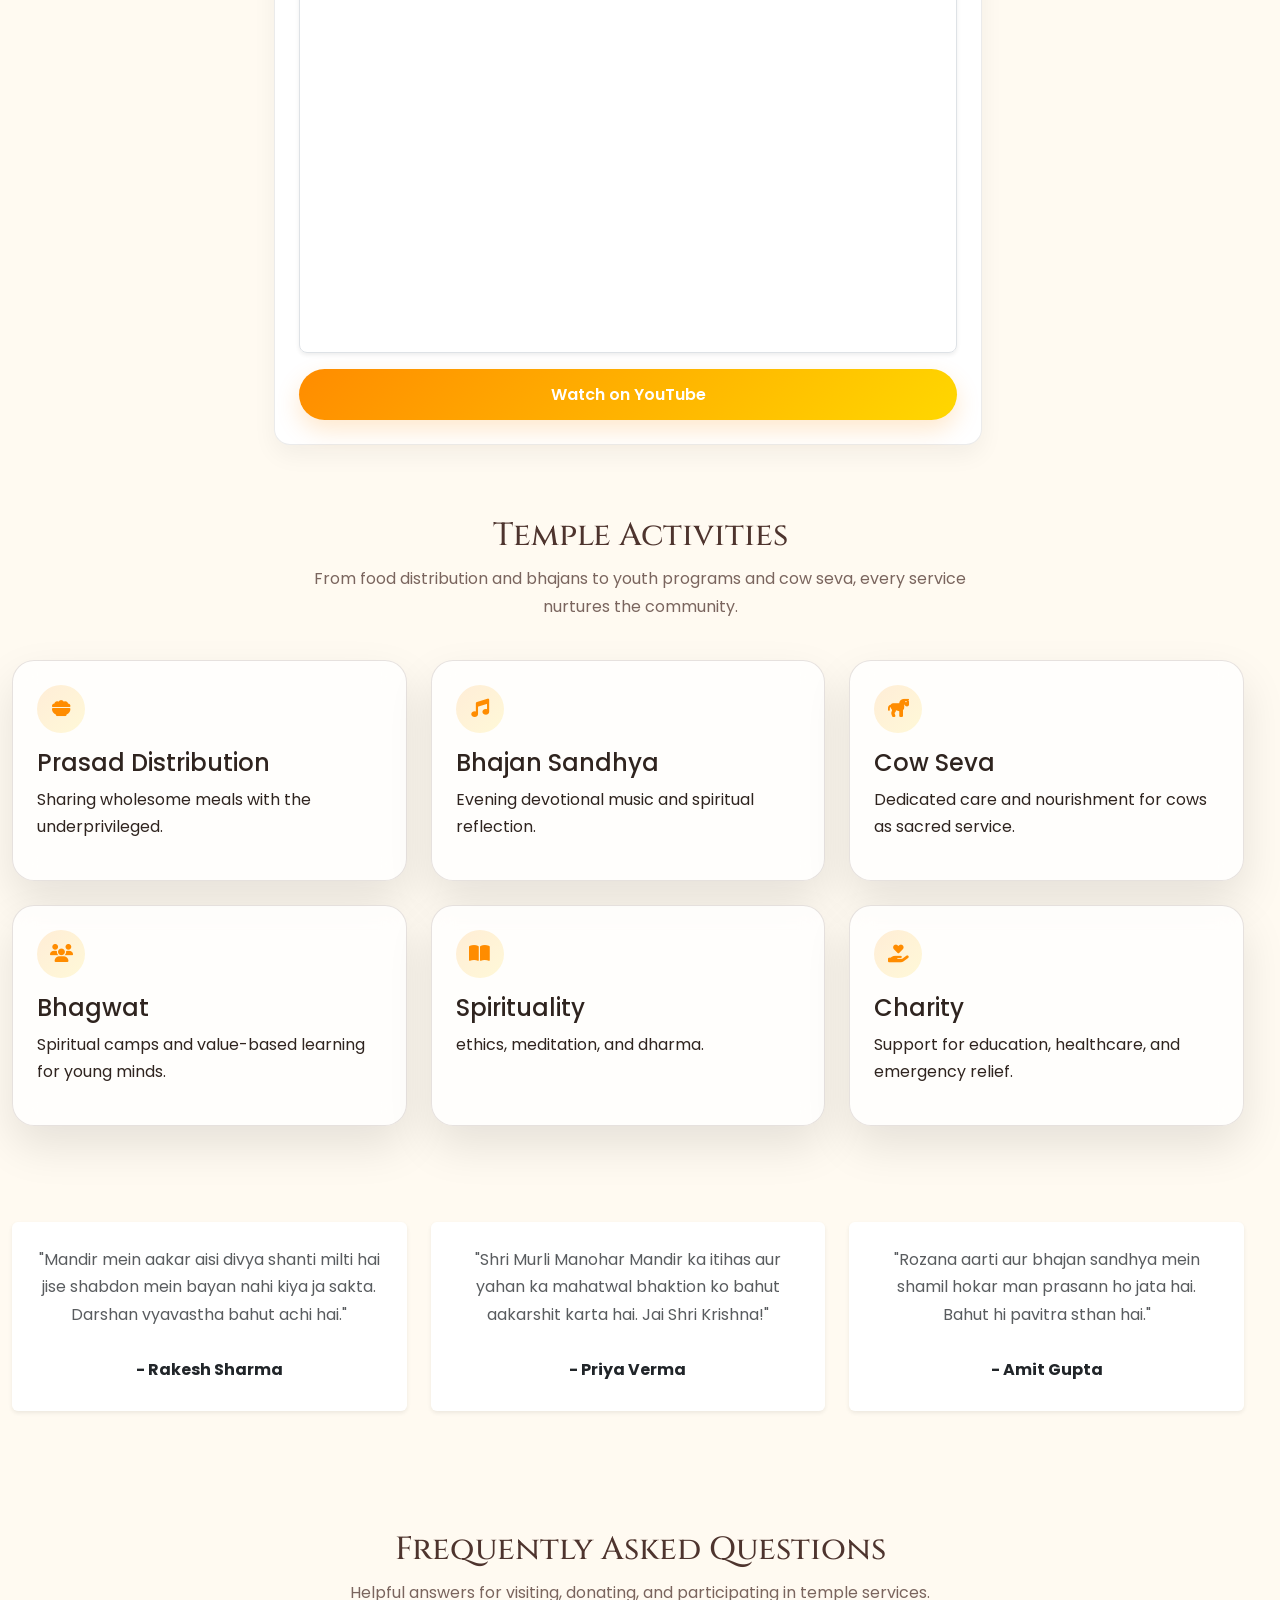
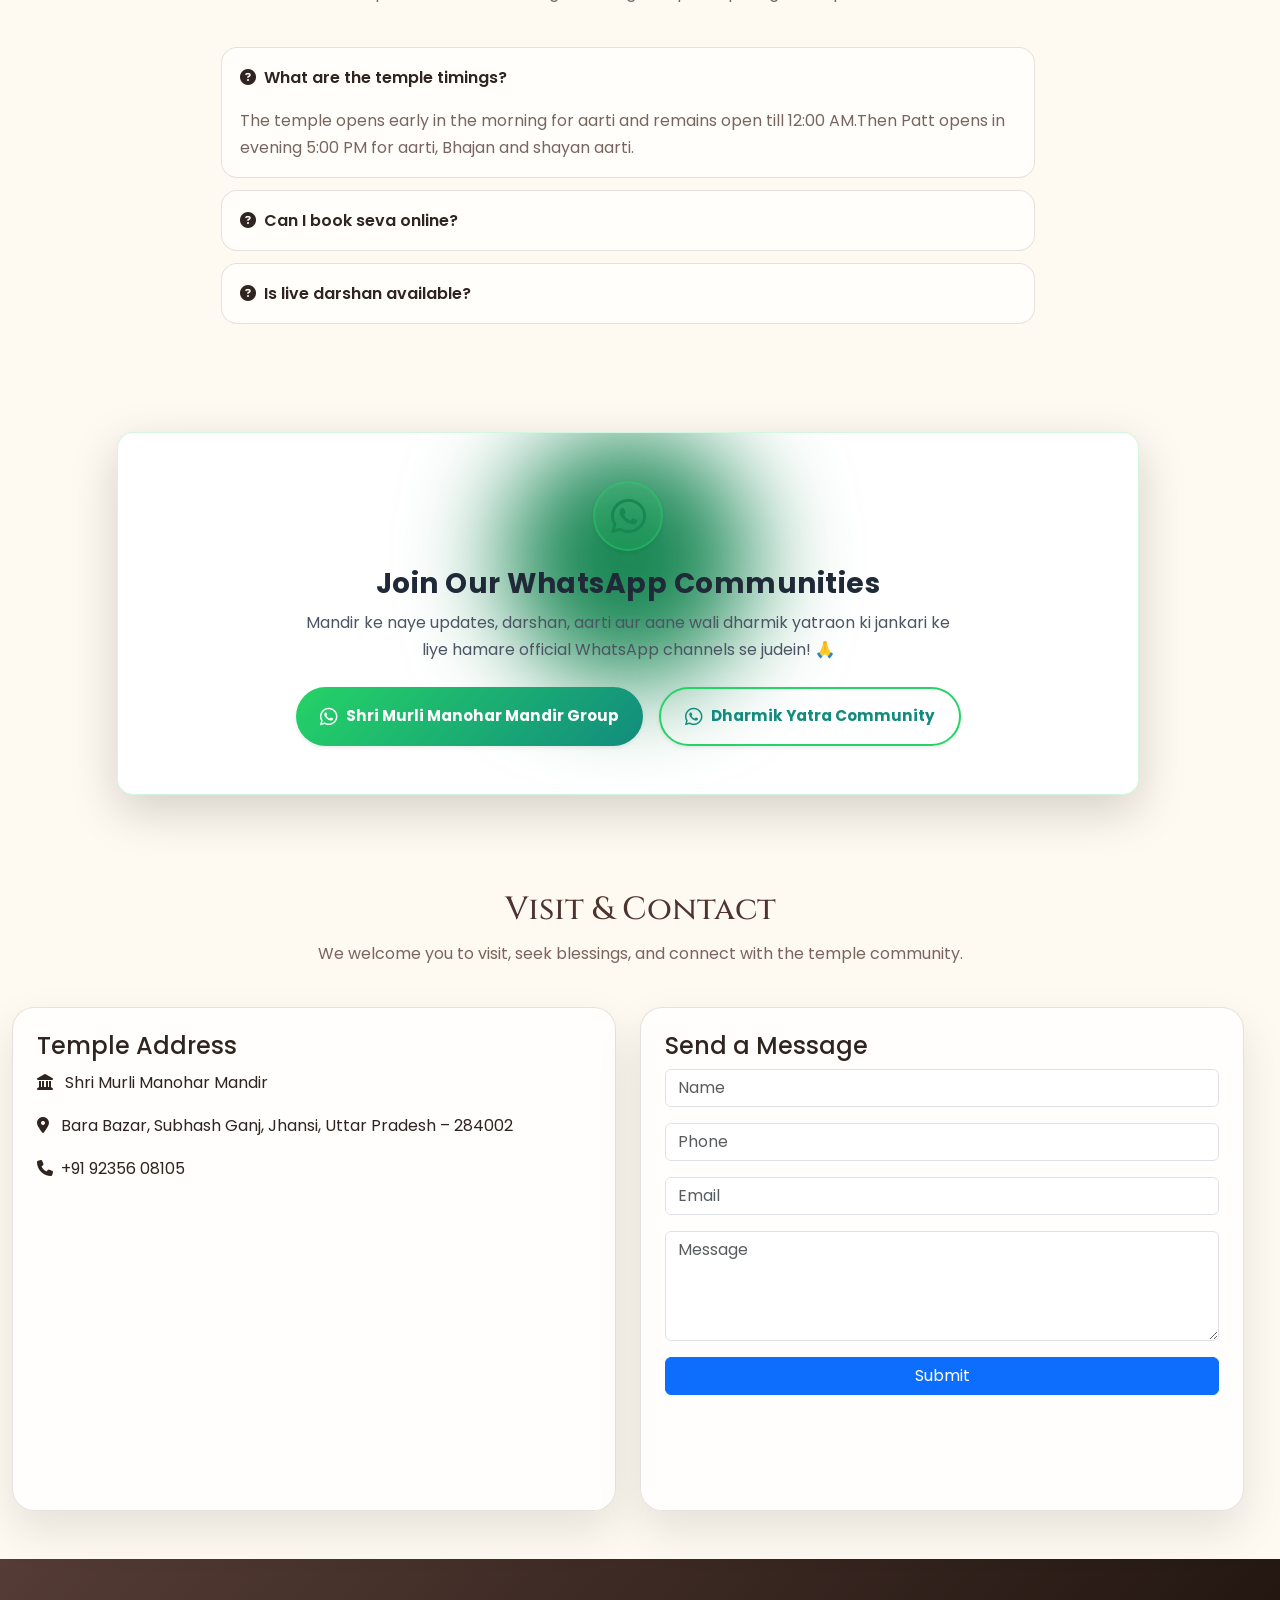
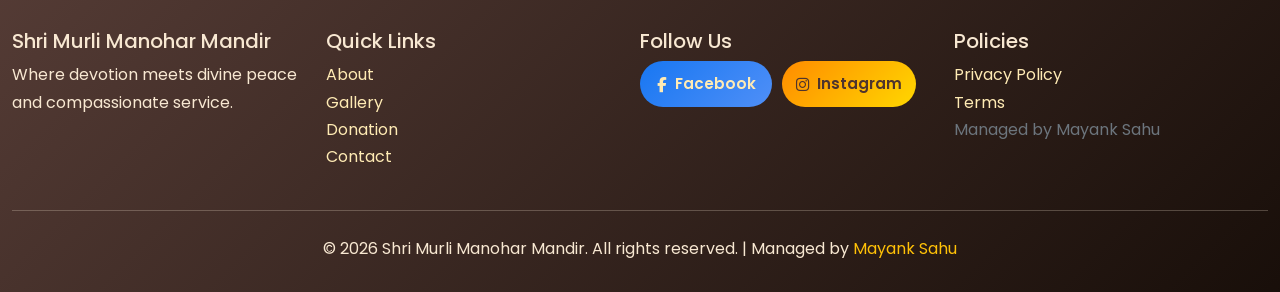
==== commit 1ef165a6: "Update index.html" ====
--- a/index.html
+++ b/index.html
@@ -33,7 +33,7 @@
             <li class="nav-item"><a class="nav-link" href="#darshan">Darshan</a></li>
             <li class="nav-item"><a class="nav-link" href="gallery.html">Gallery</a></li>
             <li class="nav-item"><a class="nav-link" href="#festivals">Festivals</a></li>
-            <li class="nav-item"><a class="nav-link" href="#seva">Seva</a></li>
+            <li class="nav-item"><a class="nav-link" href="Donation.html">Calender</a></li>
             <li class="nav-item"><a class="nav-link" href="contact.html">Contact</a></li>
           </ul>
           <div class="search-box">
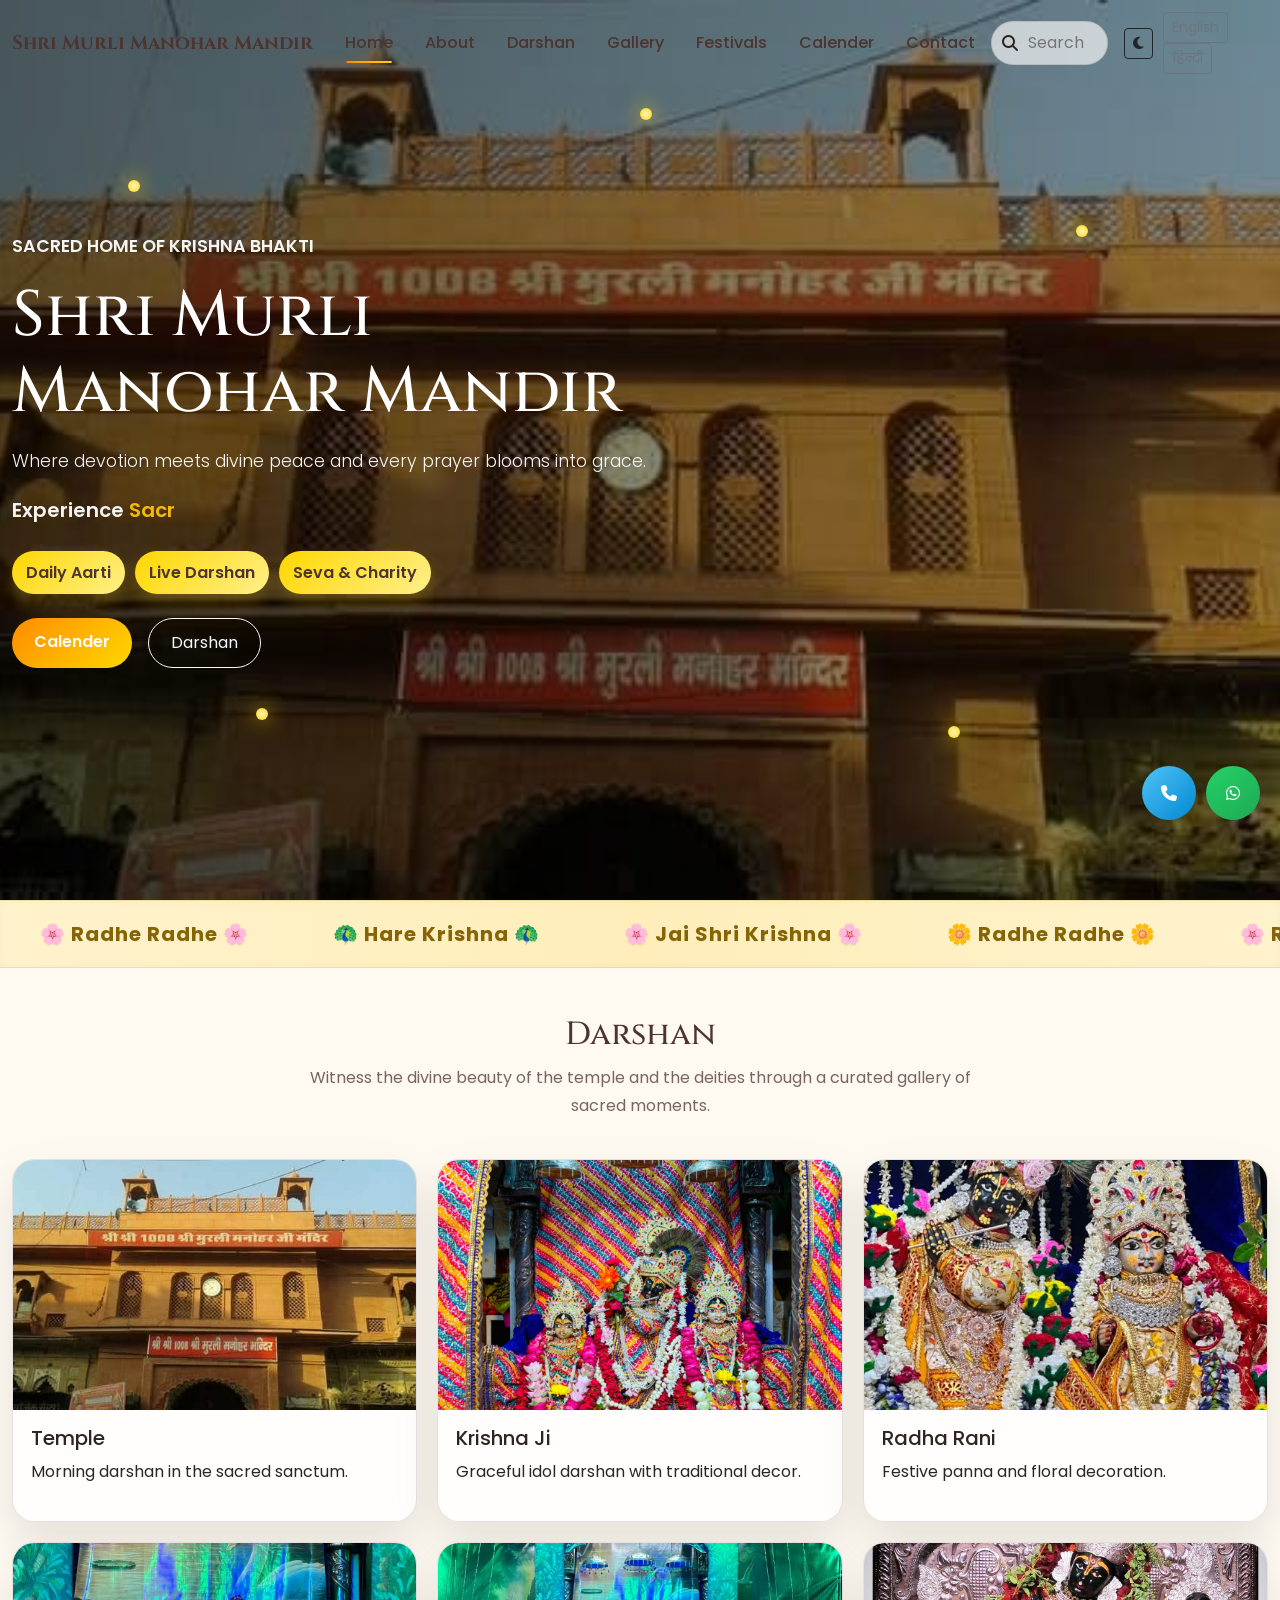
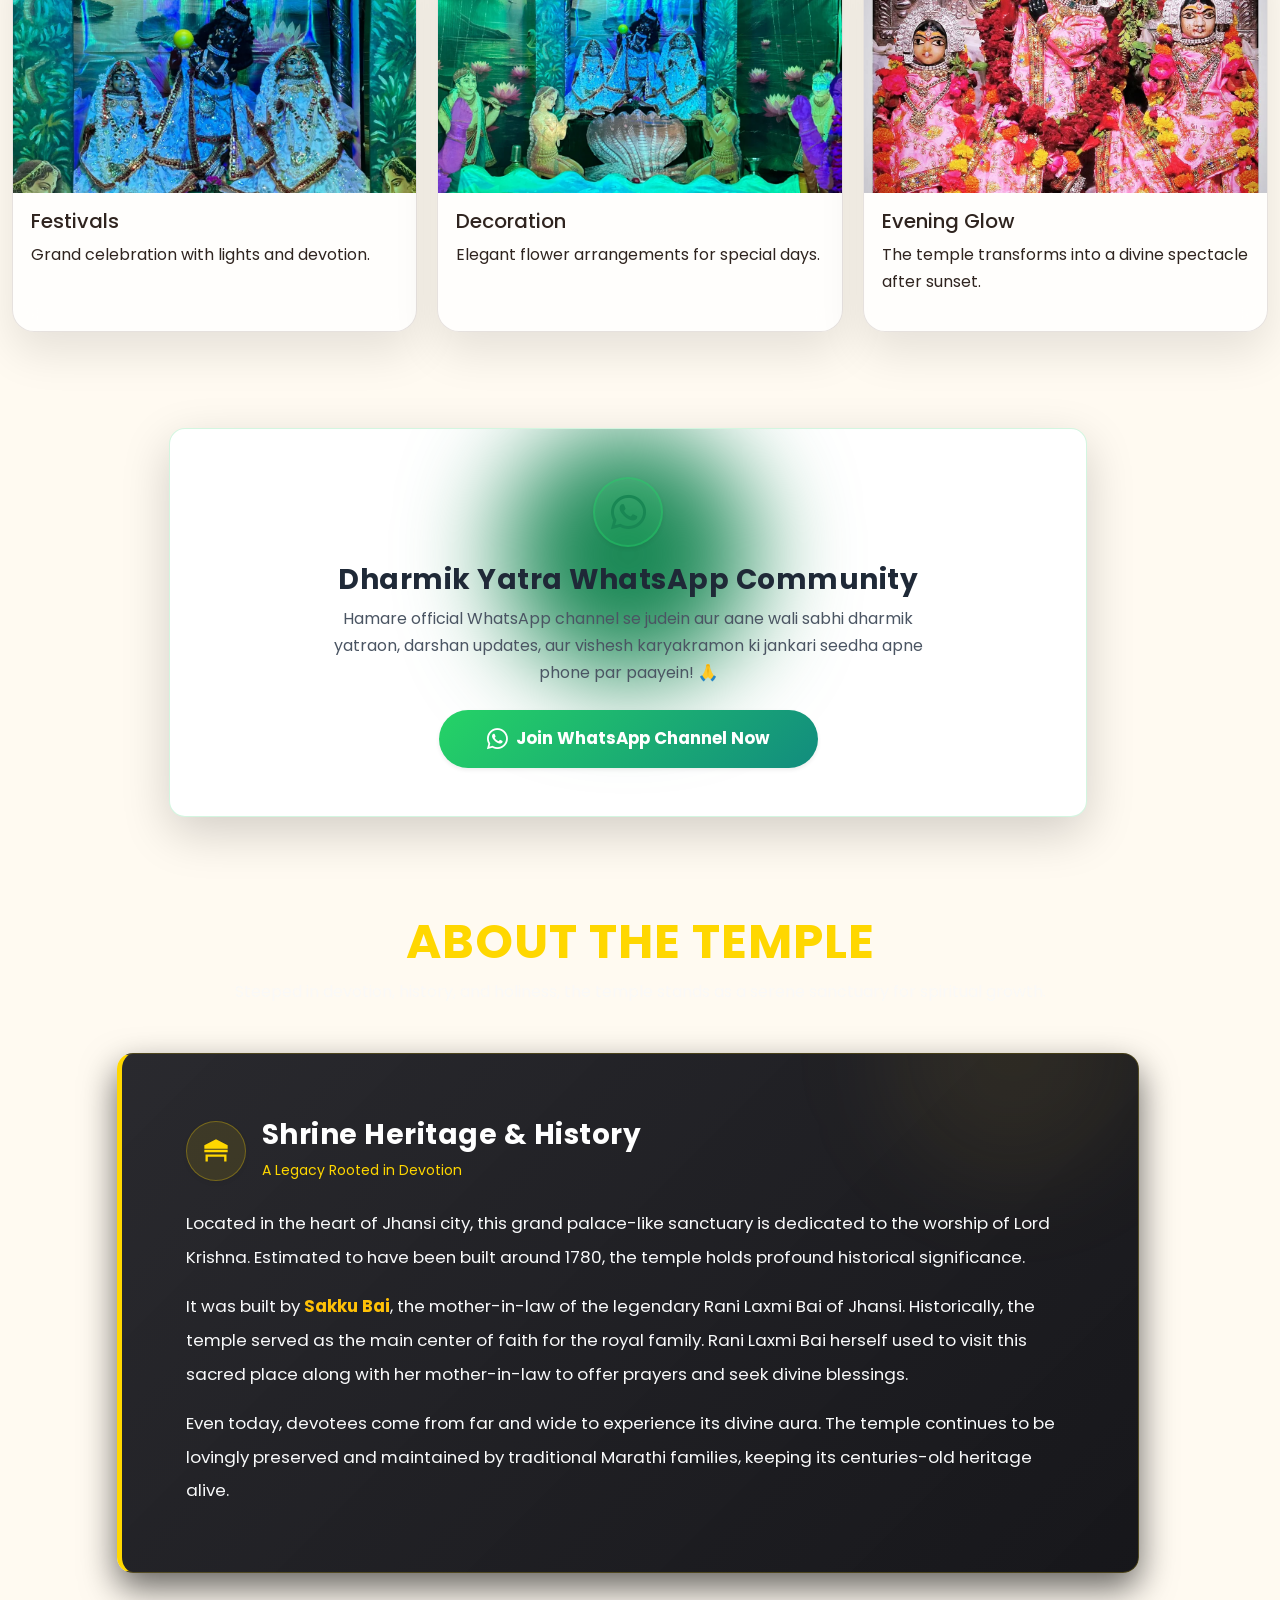
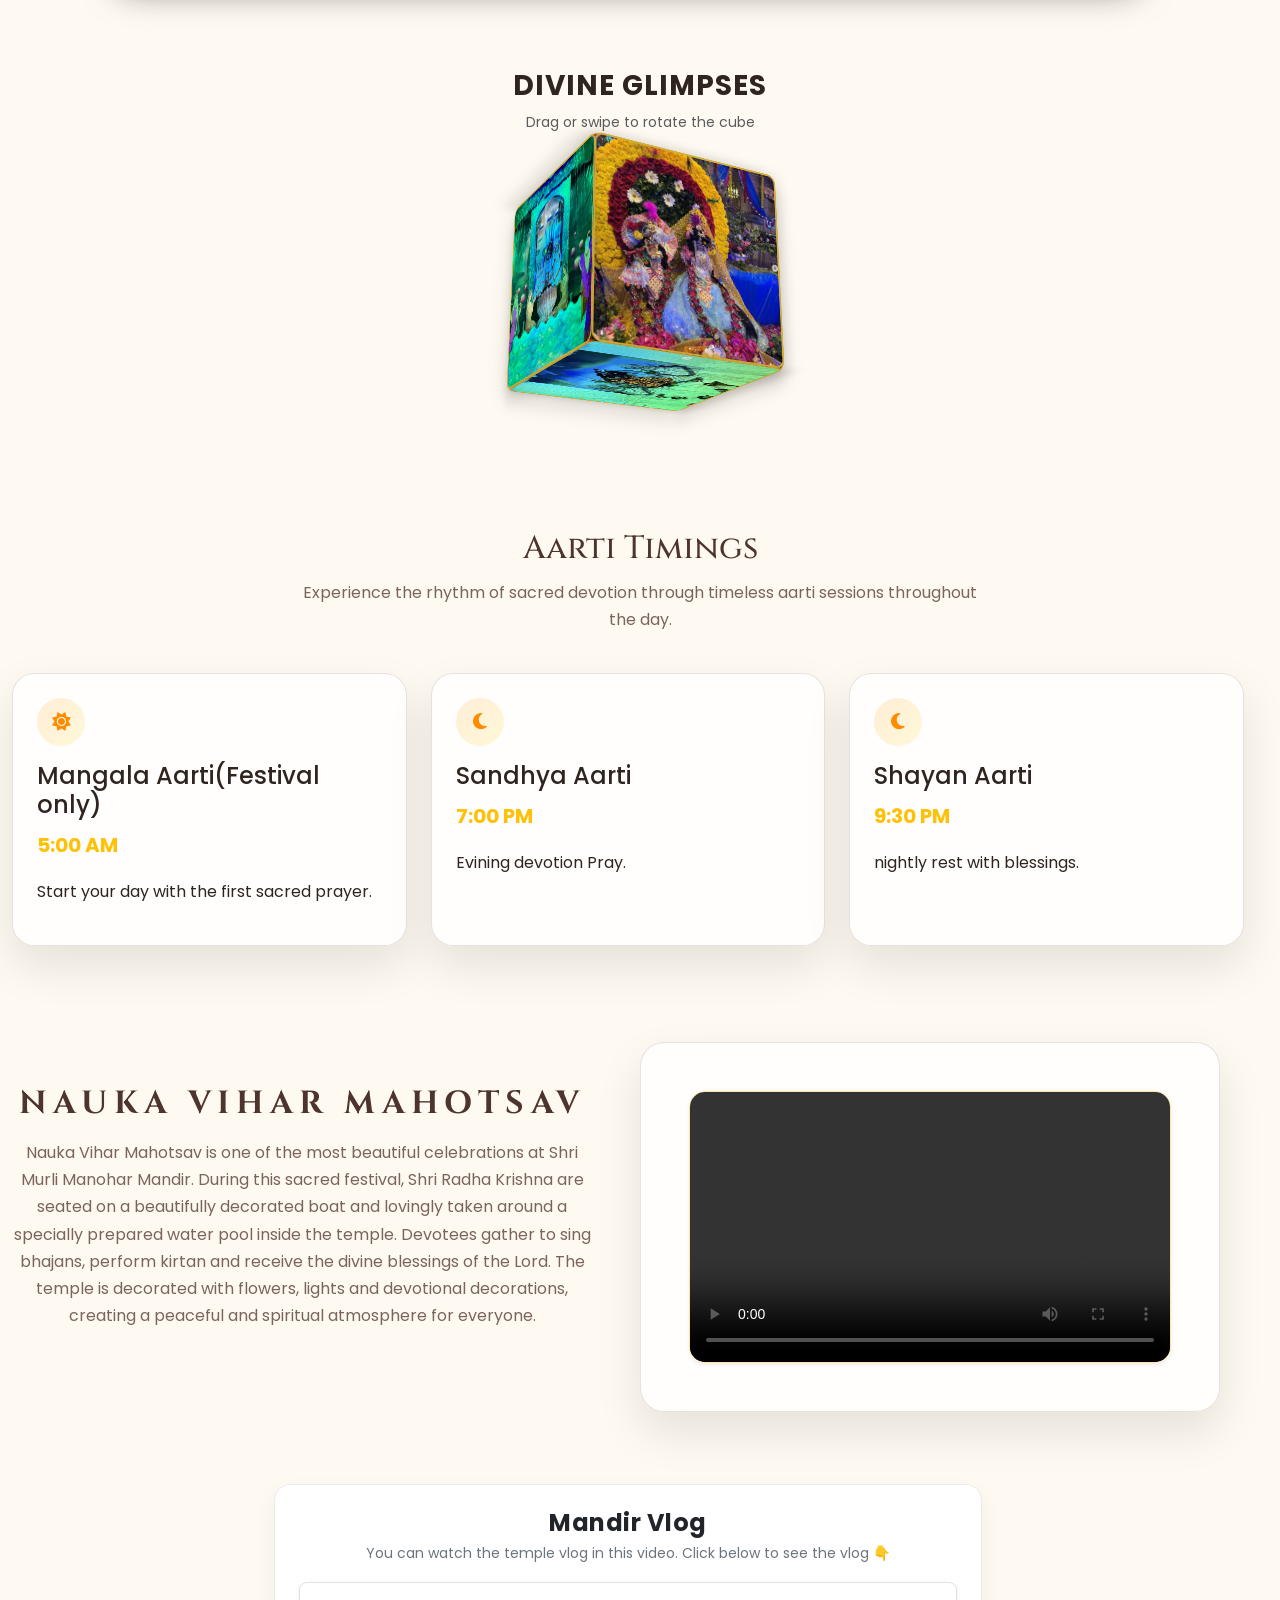
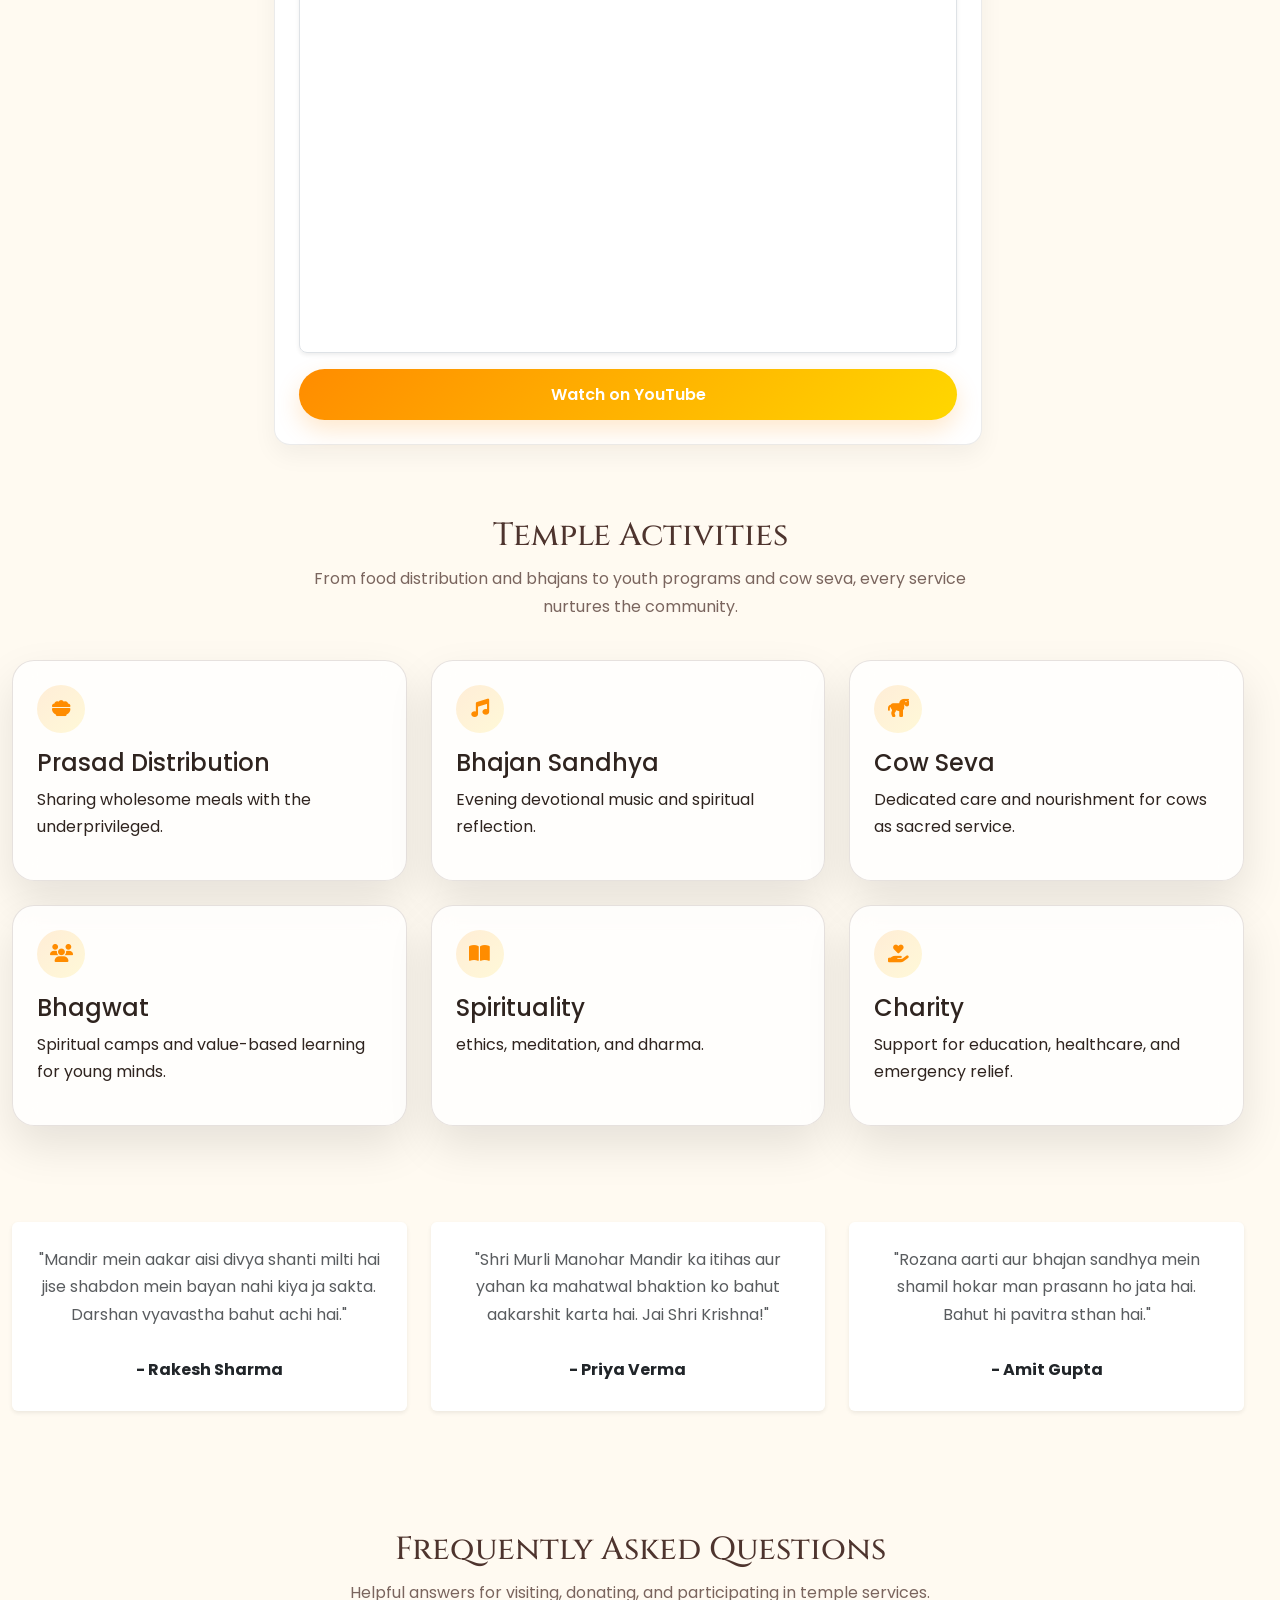
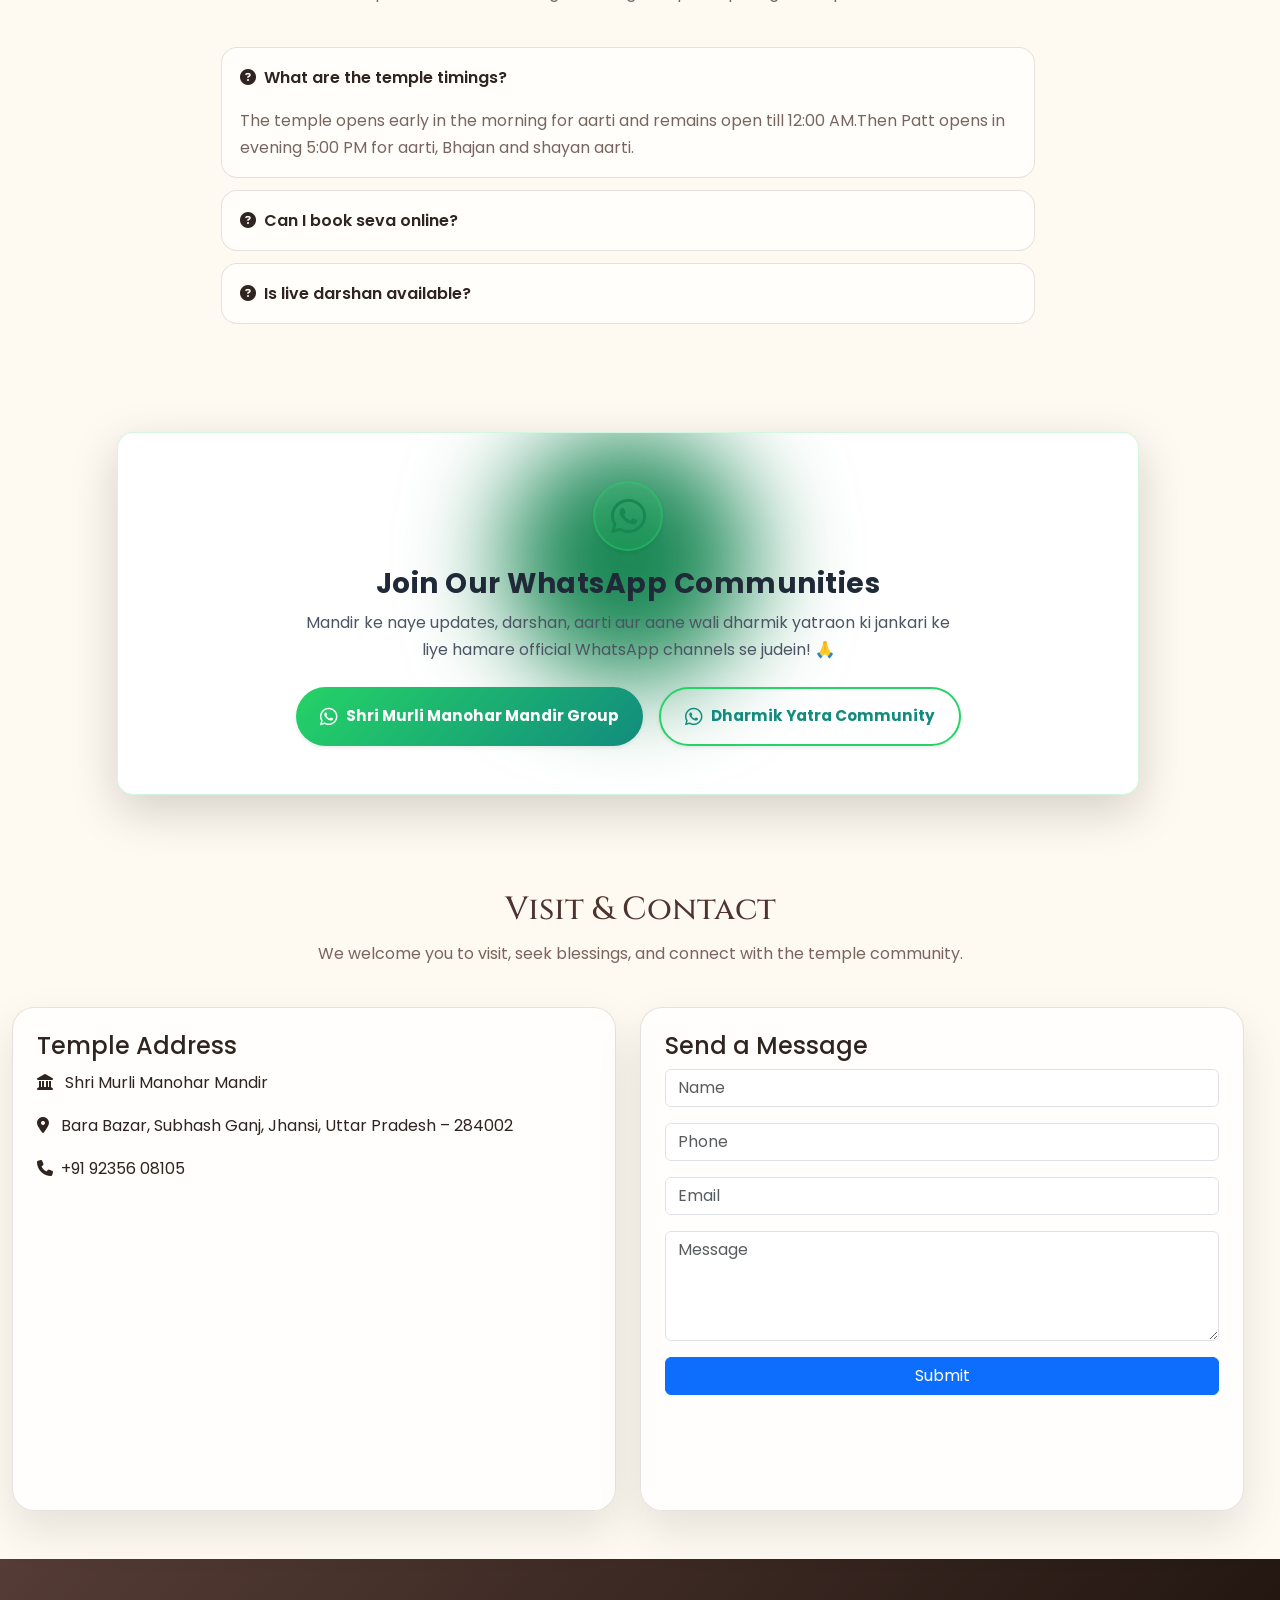
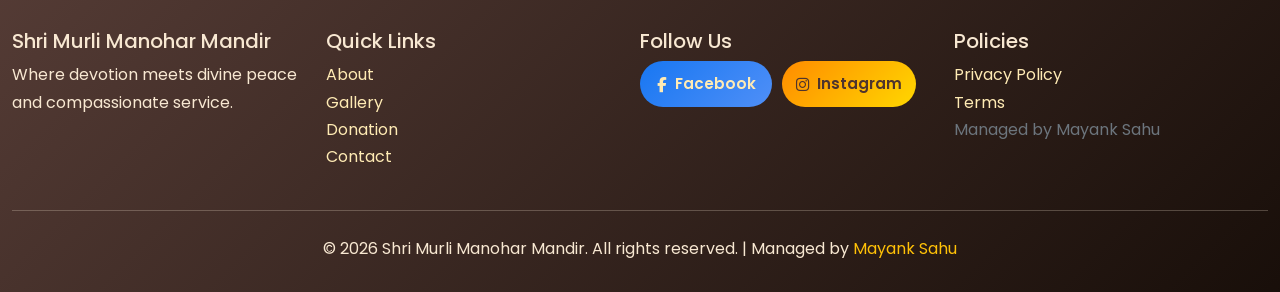
==== commit f5aad80b: "Update fmt.Println message from 'Hello' to 'Goodbye'" ====
--- a/index.html
+++ b/index.html
@@ -33,7 +33,7 @@
             <li class="nav-item"><a class="nav-link" href="#darshan">Darshan</a></li>
             <li class="nav-item"><a class="nav-link" href="gallery.html">Gallery</a></li>
             <li class="nav-item"><a class="nav-link" href="#festivals">Festivals</a></li>
-            <li class="nav-item"><a class="nav-link" href="Donation.html">Calender</a></li>
+            <li class="nav-item"><a class="nav-link" href="donation.html">Calender</a></li>
             <li class="nav-item"><a class="nav-link" href="contact.html">Contact</a></li>
           </ul>
           <div class="search-box">
